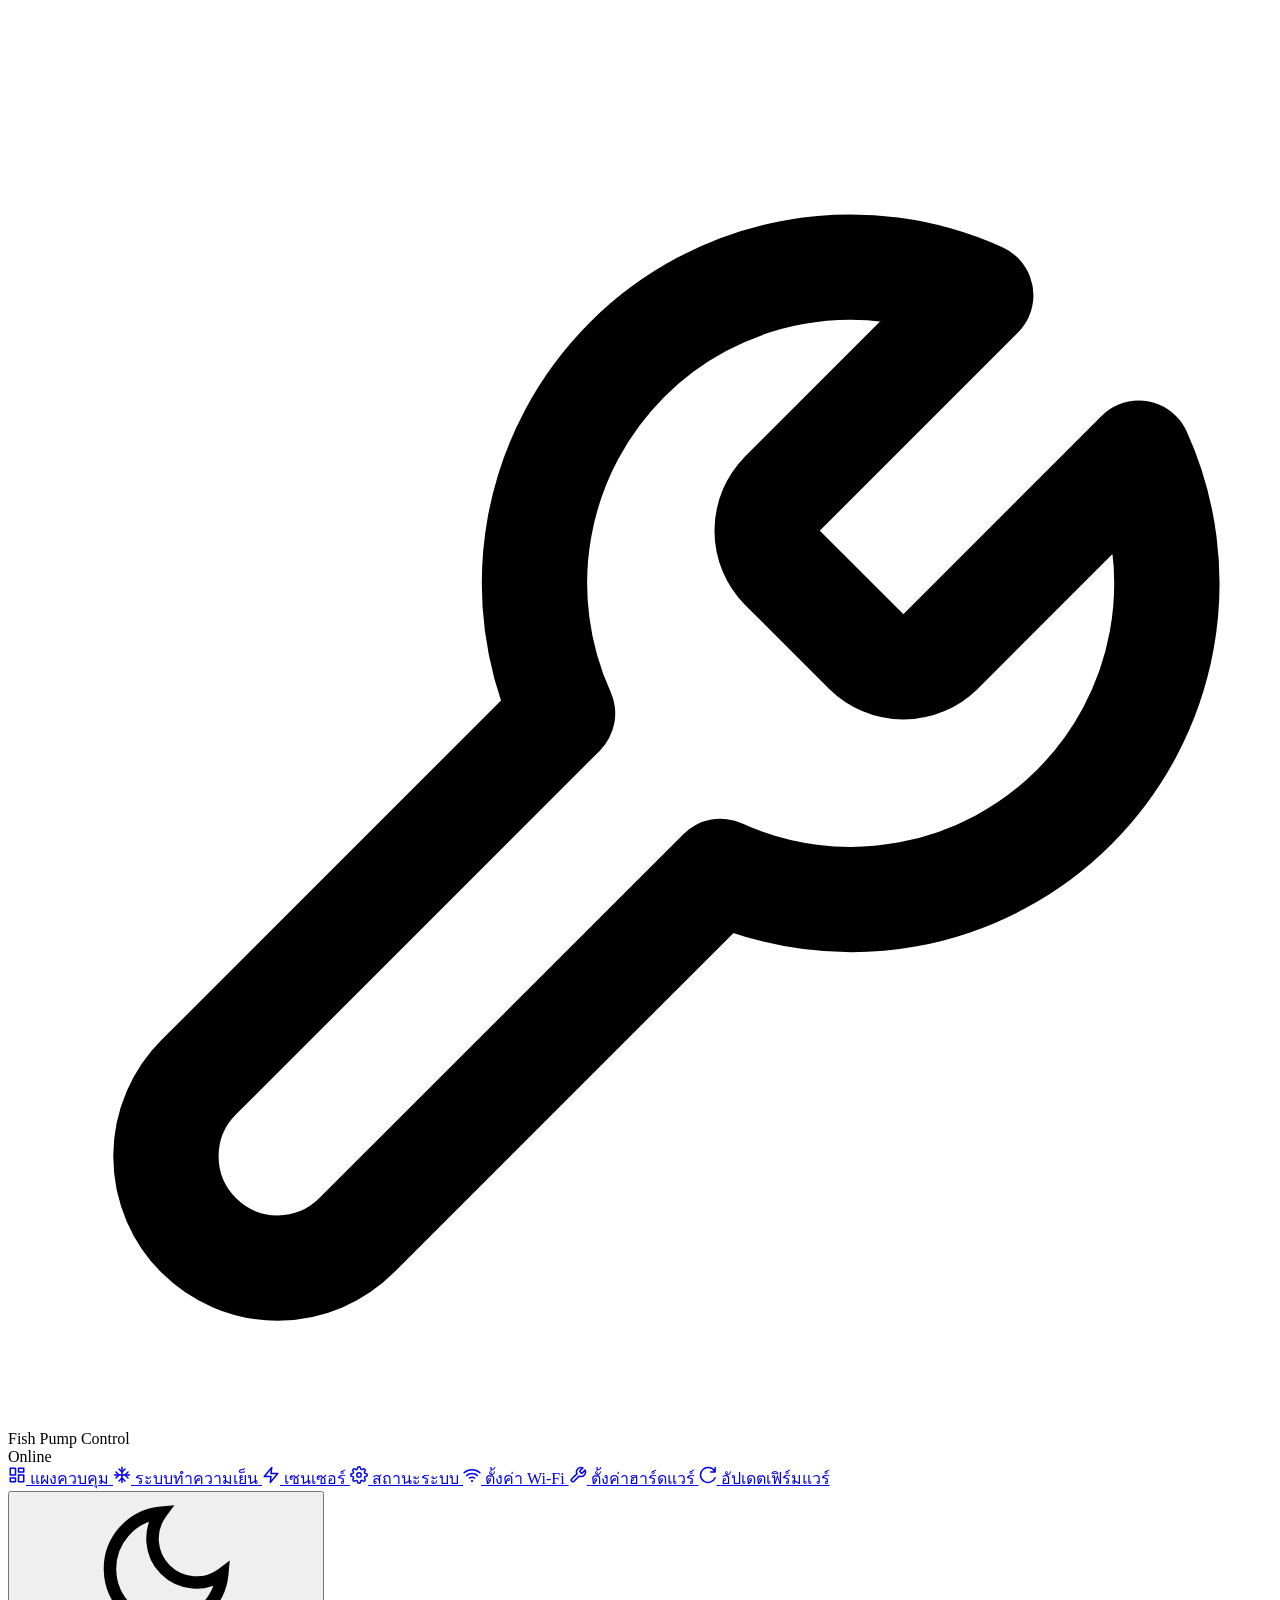
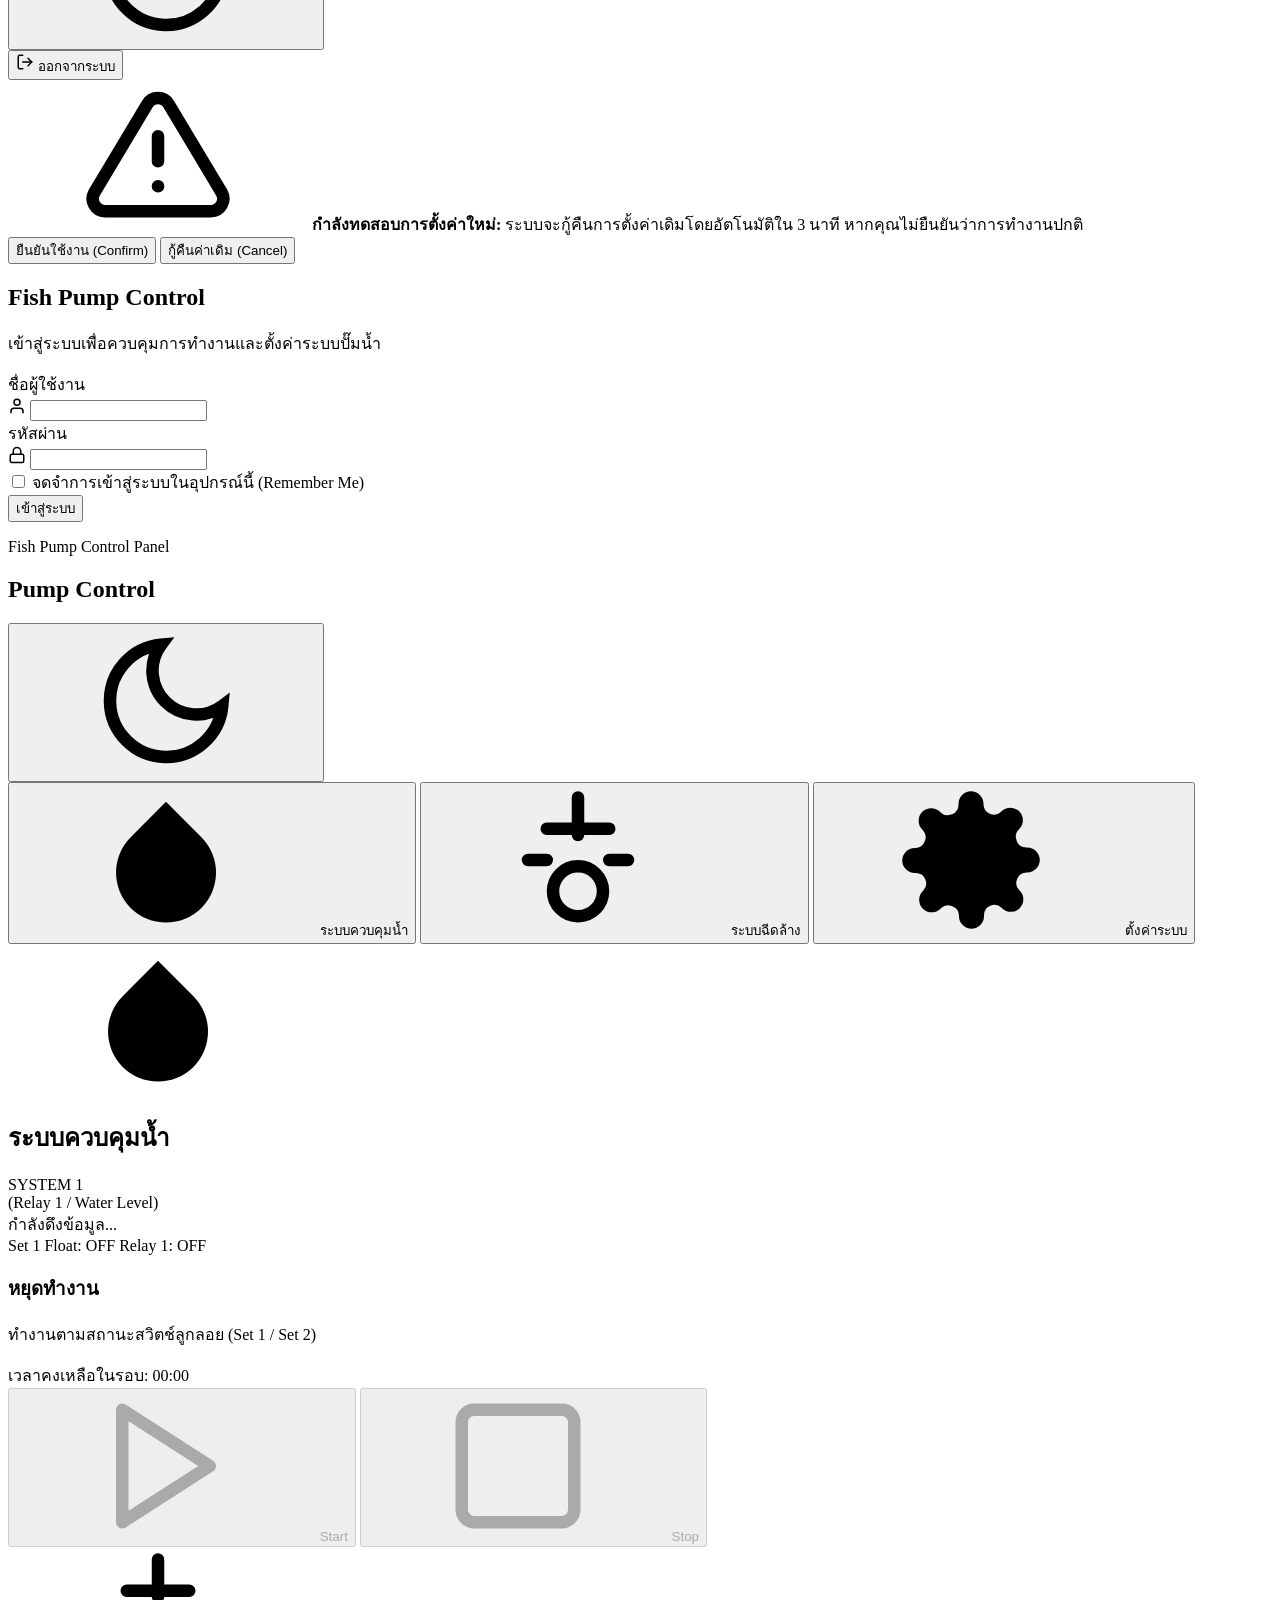
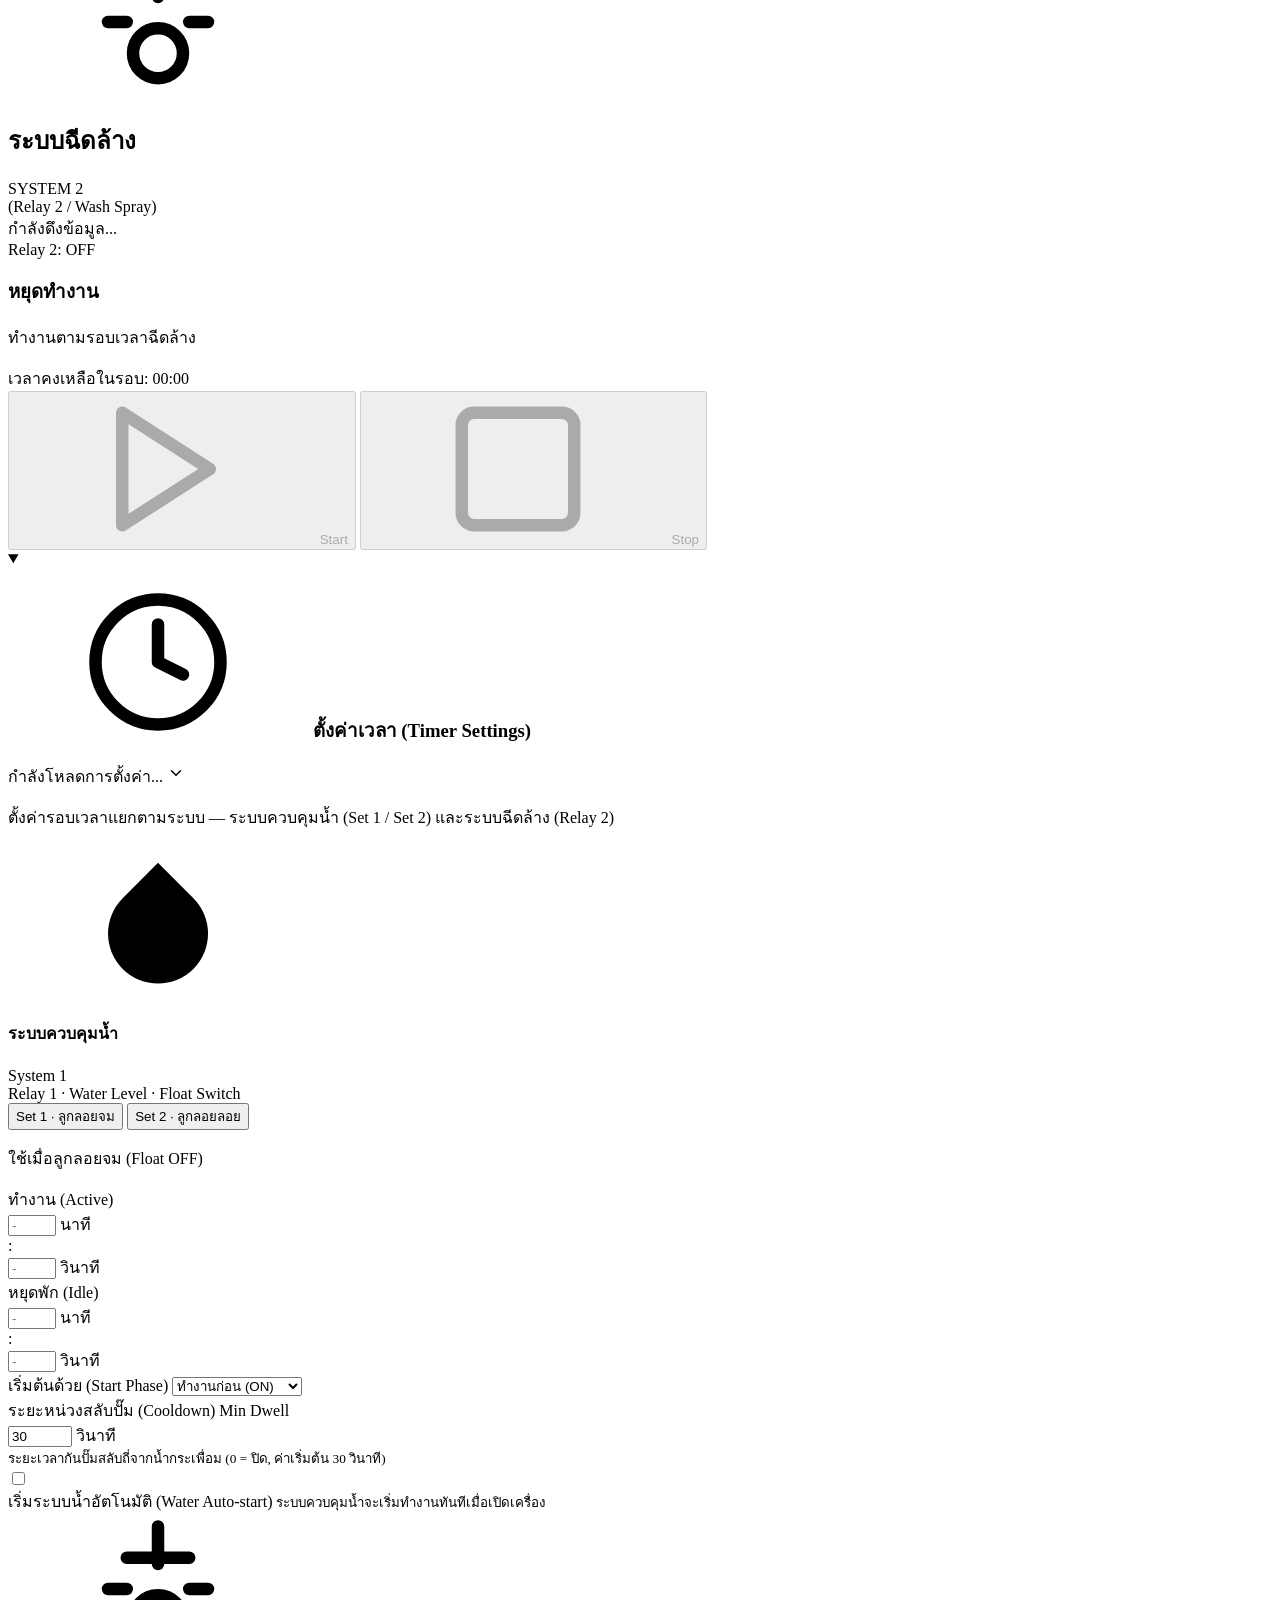
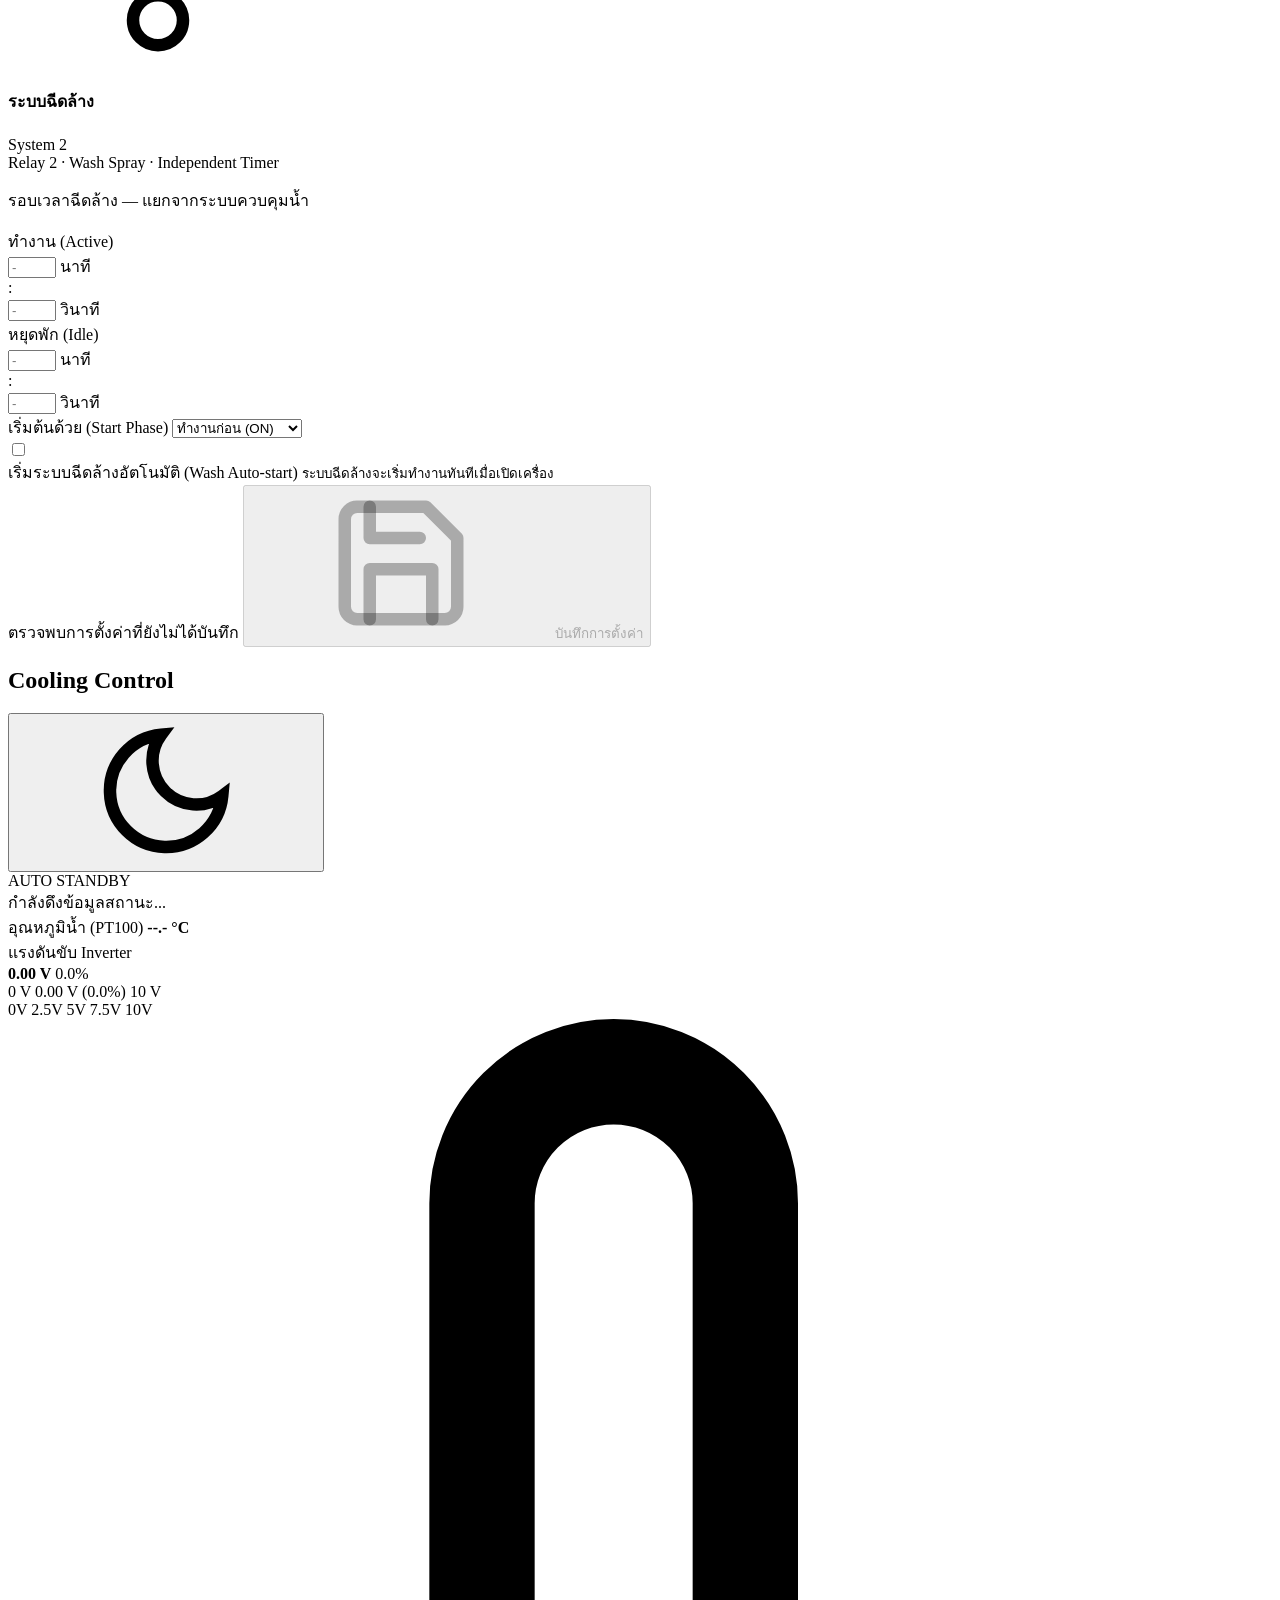
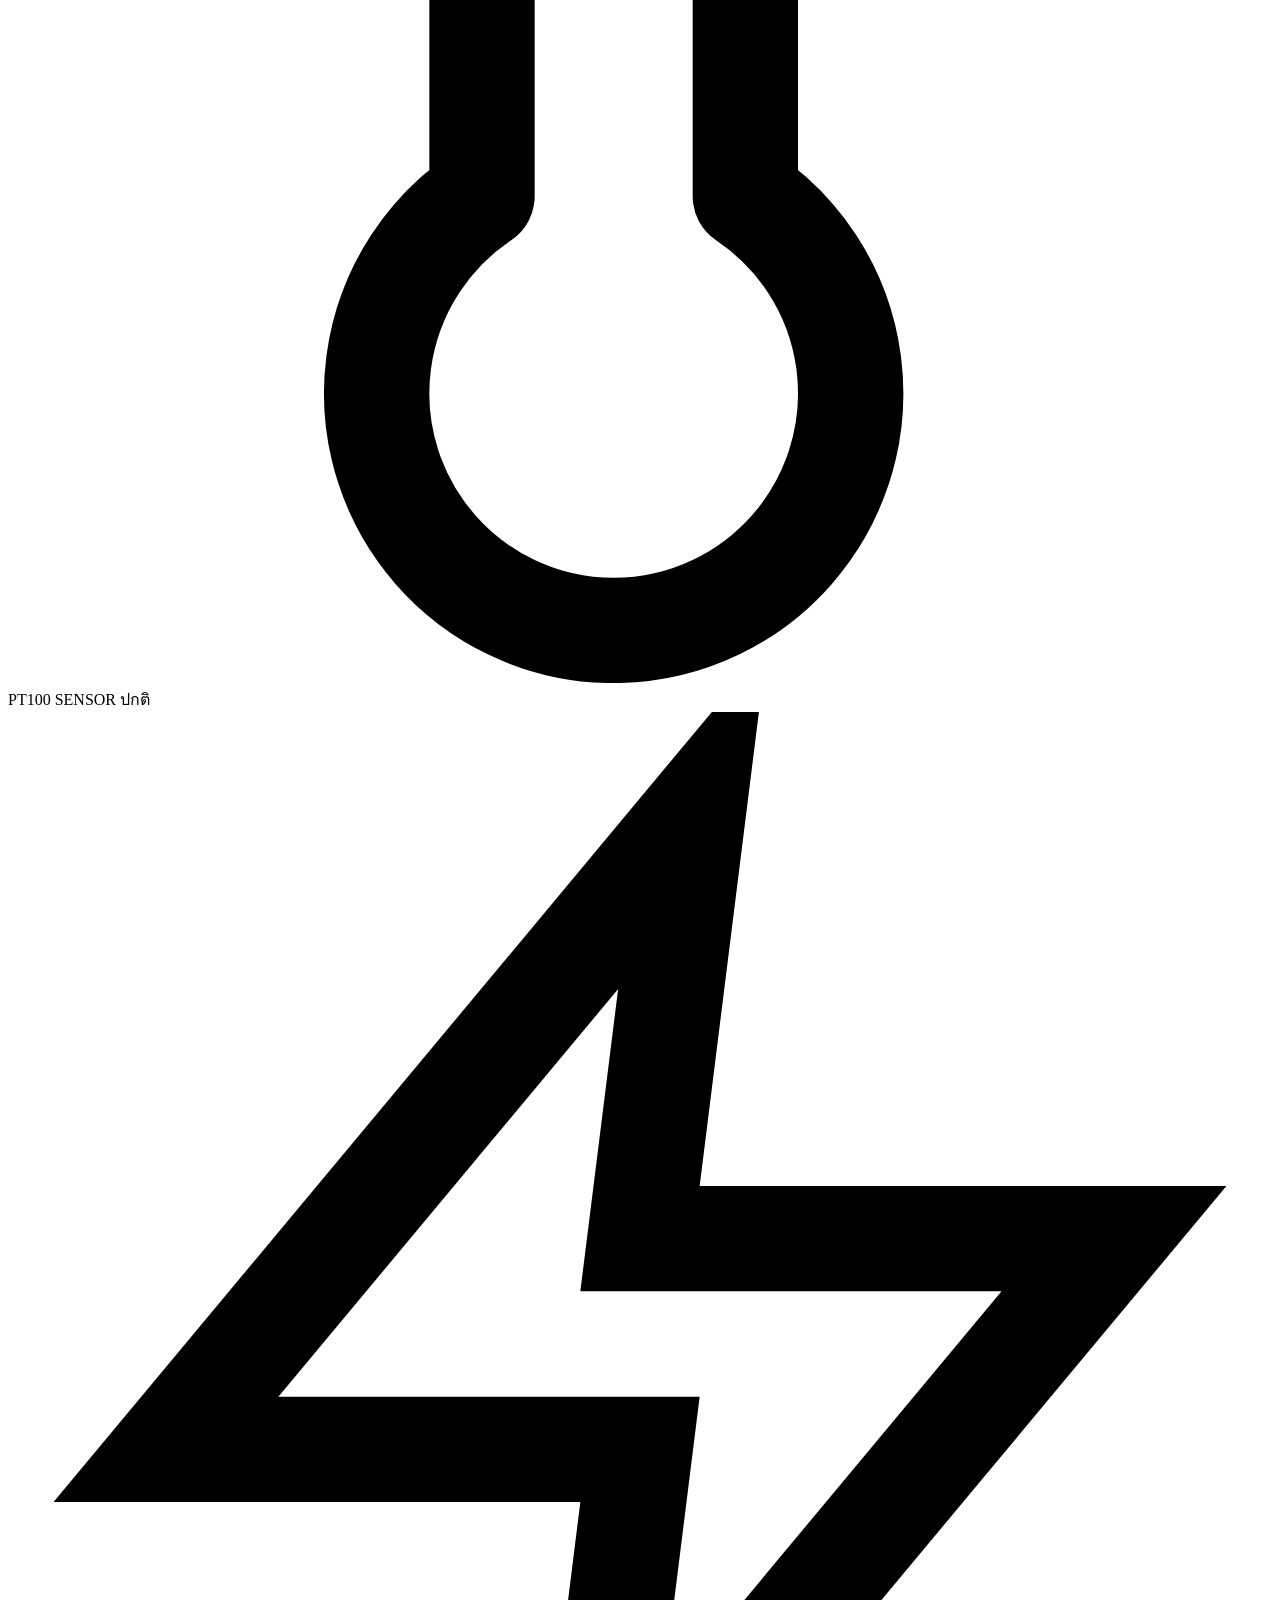
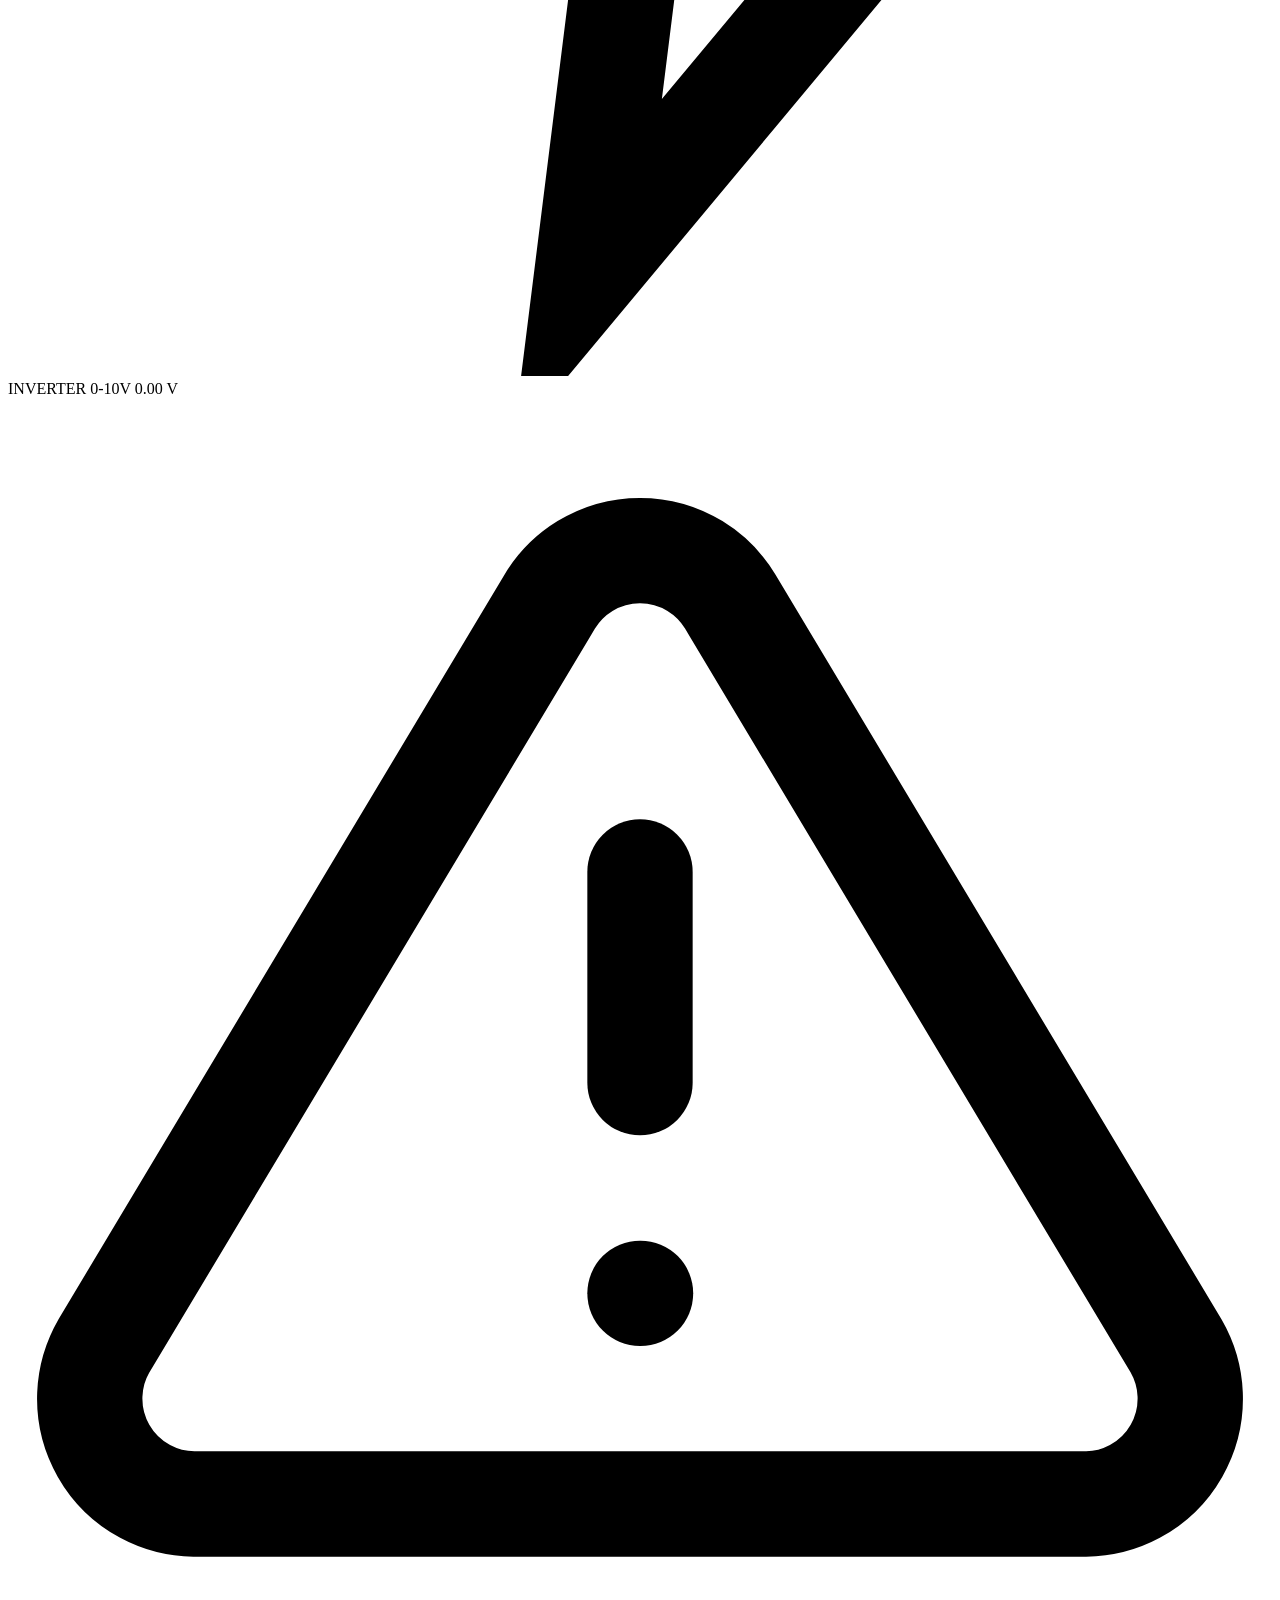
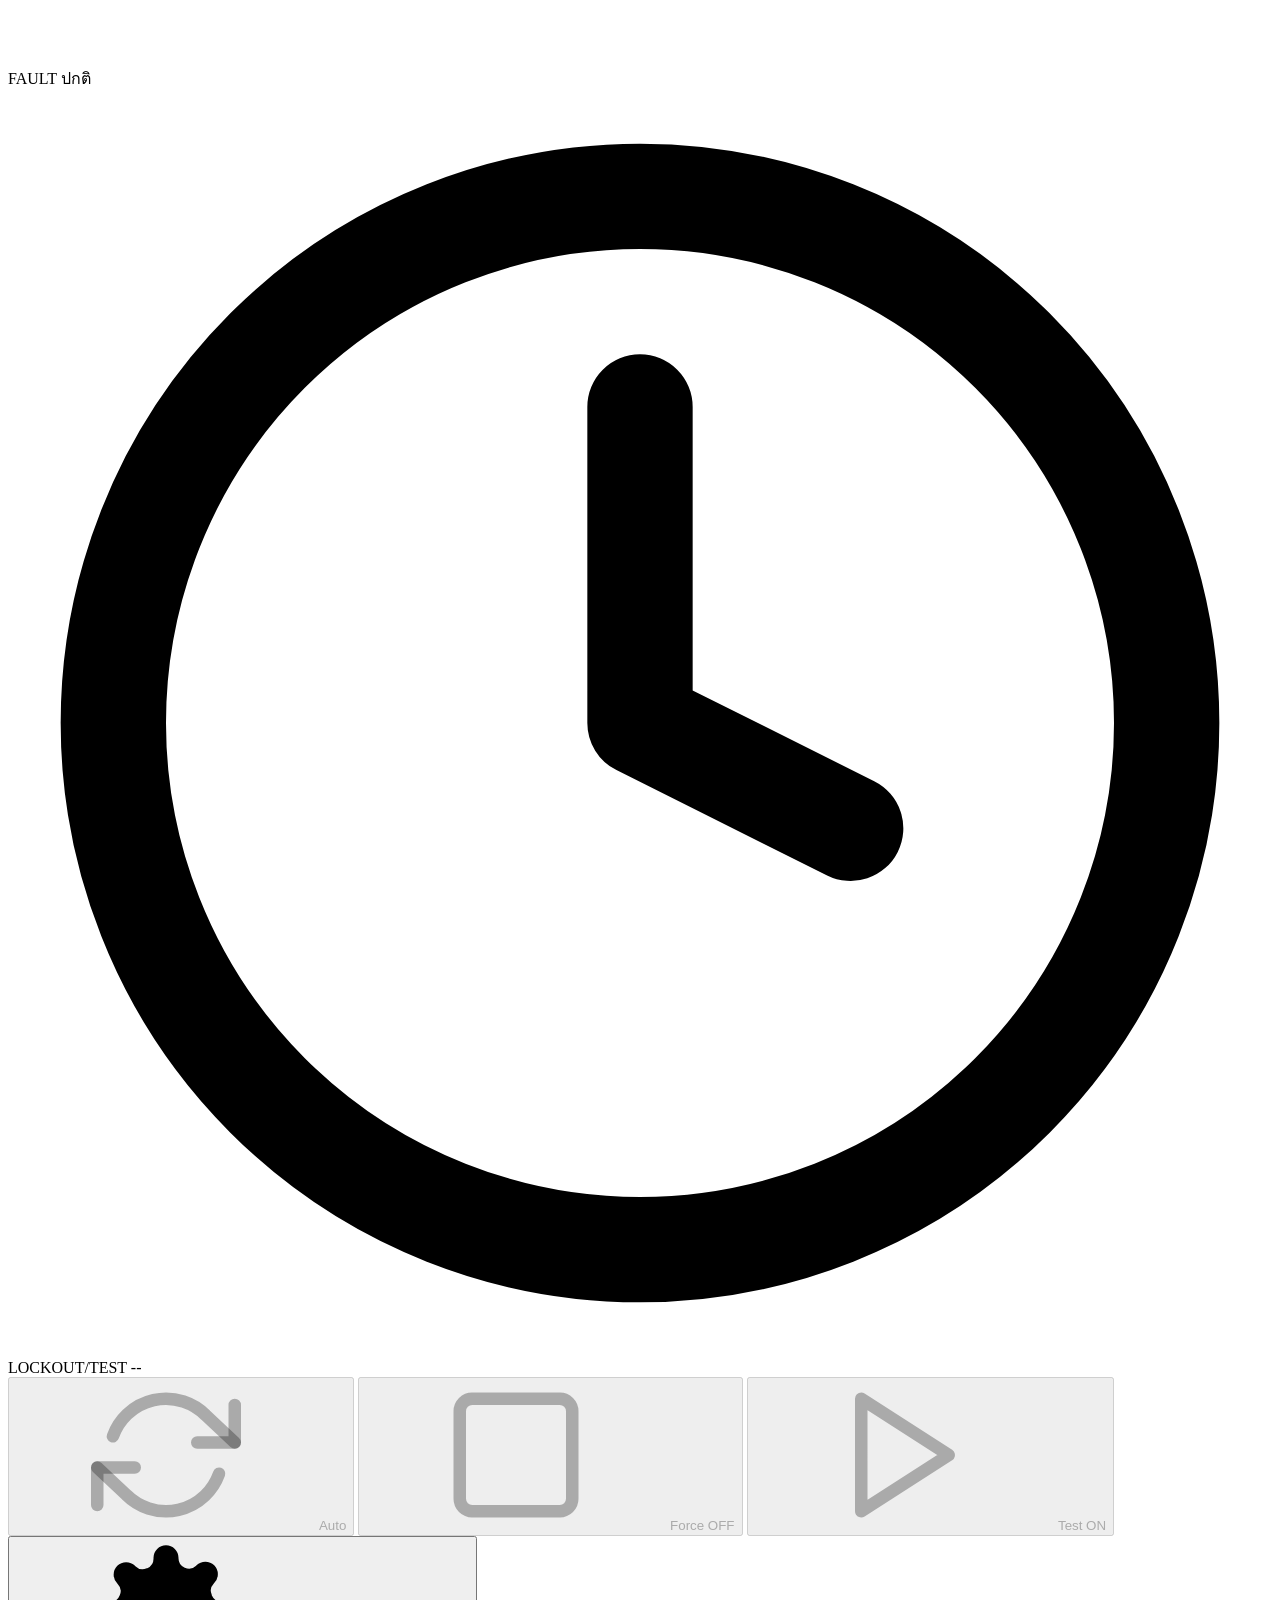
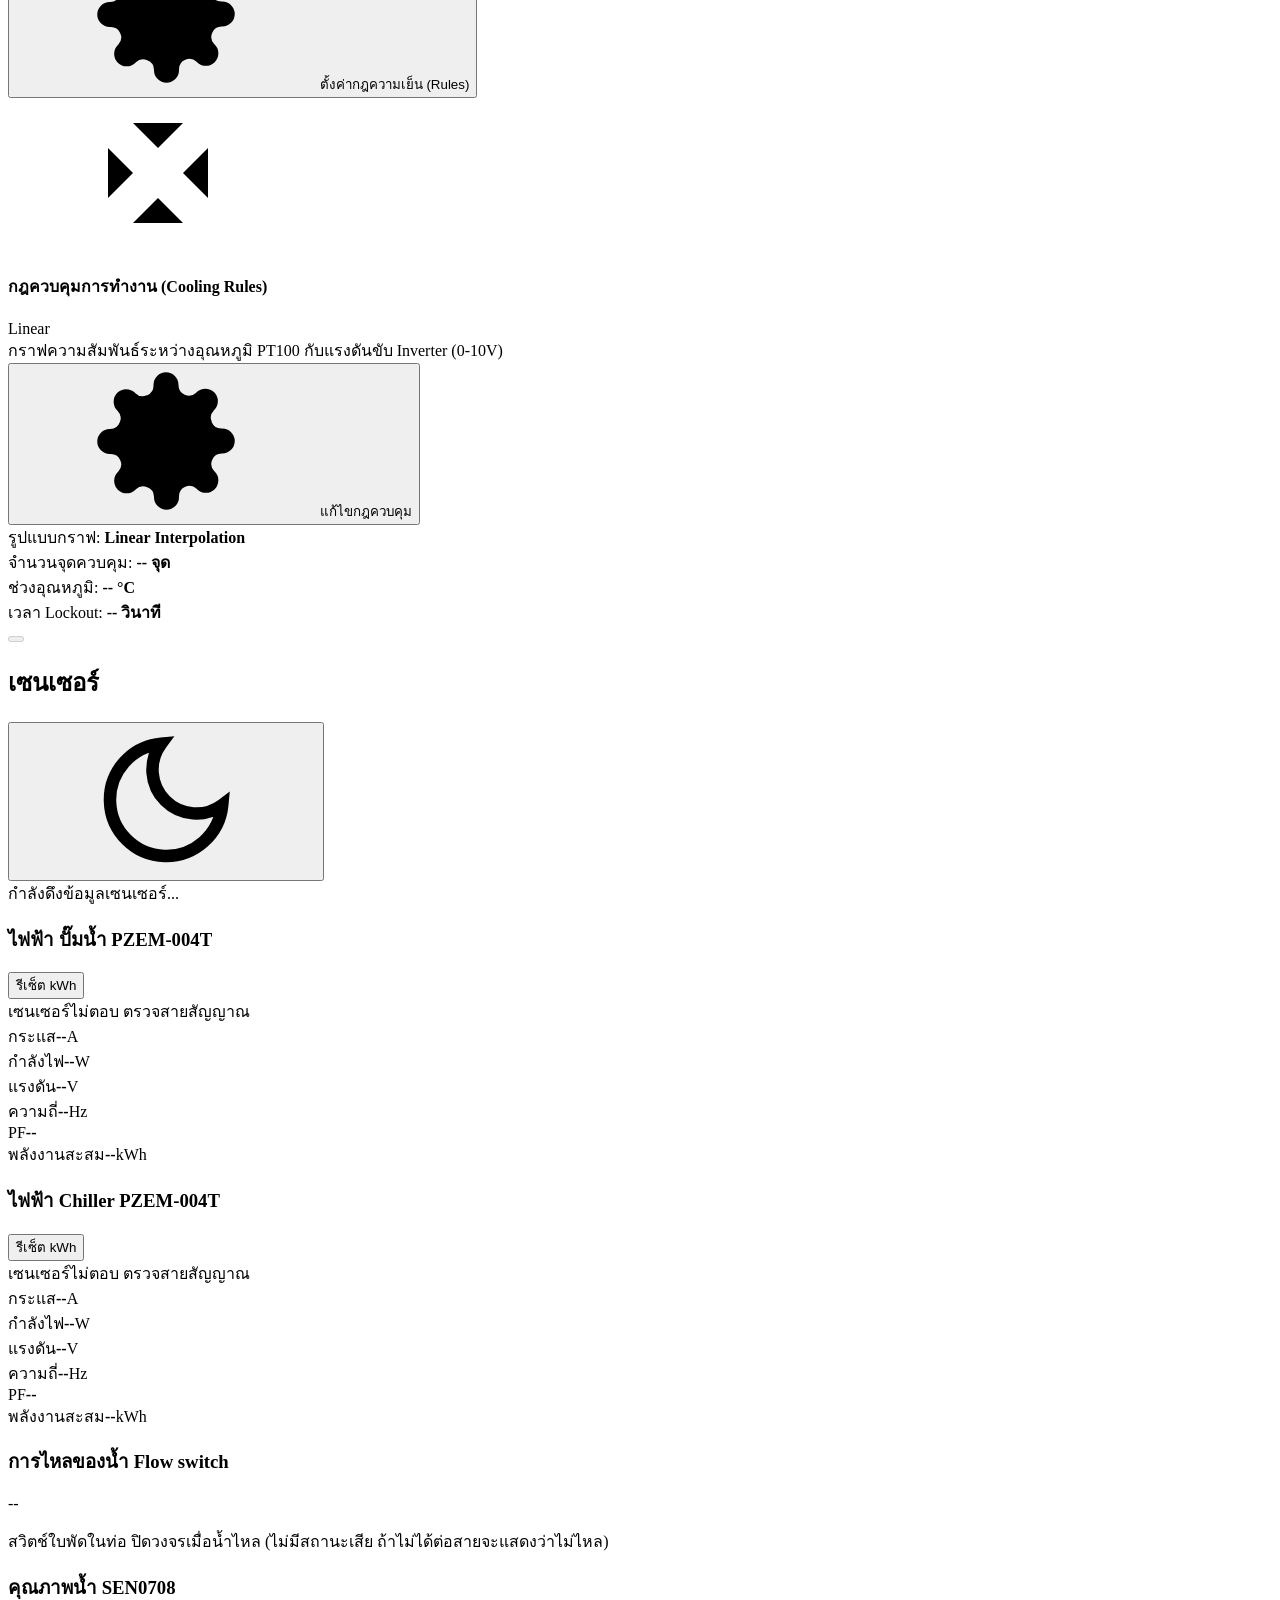
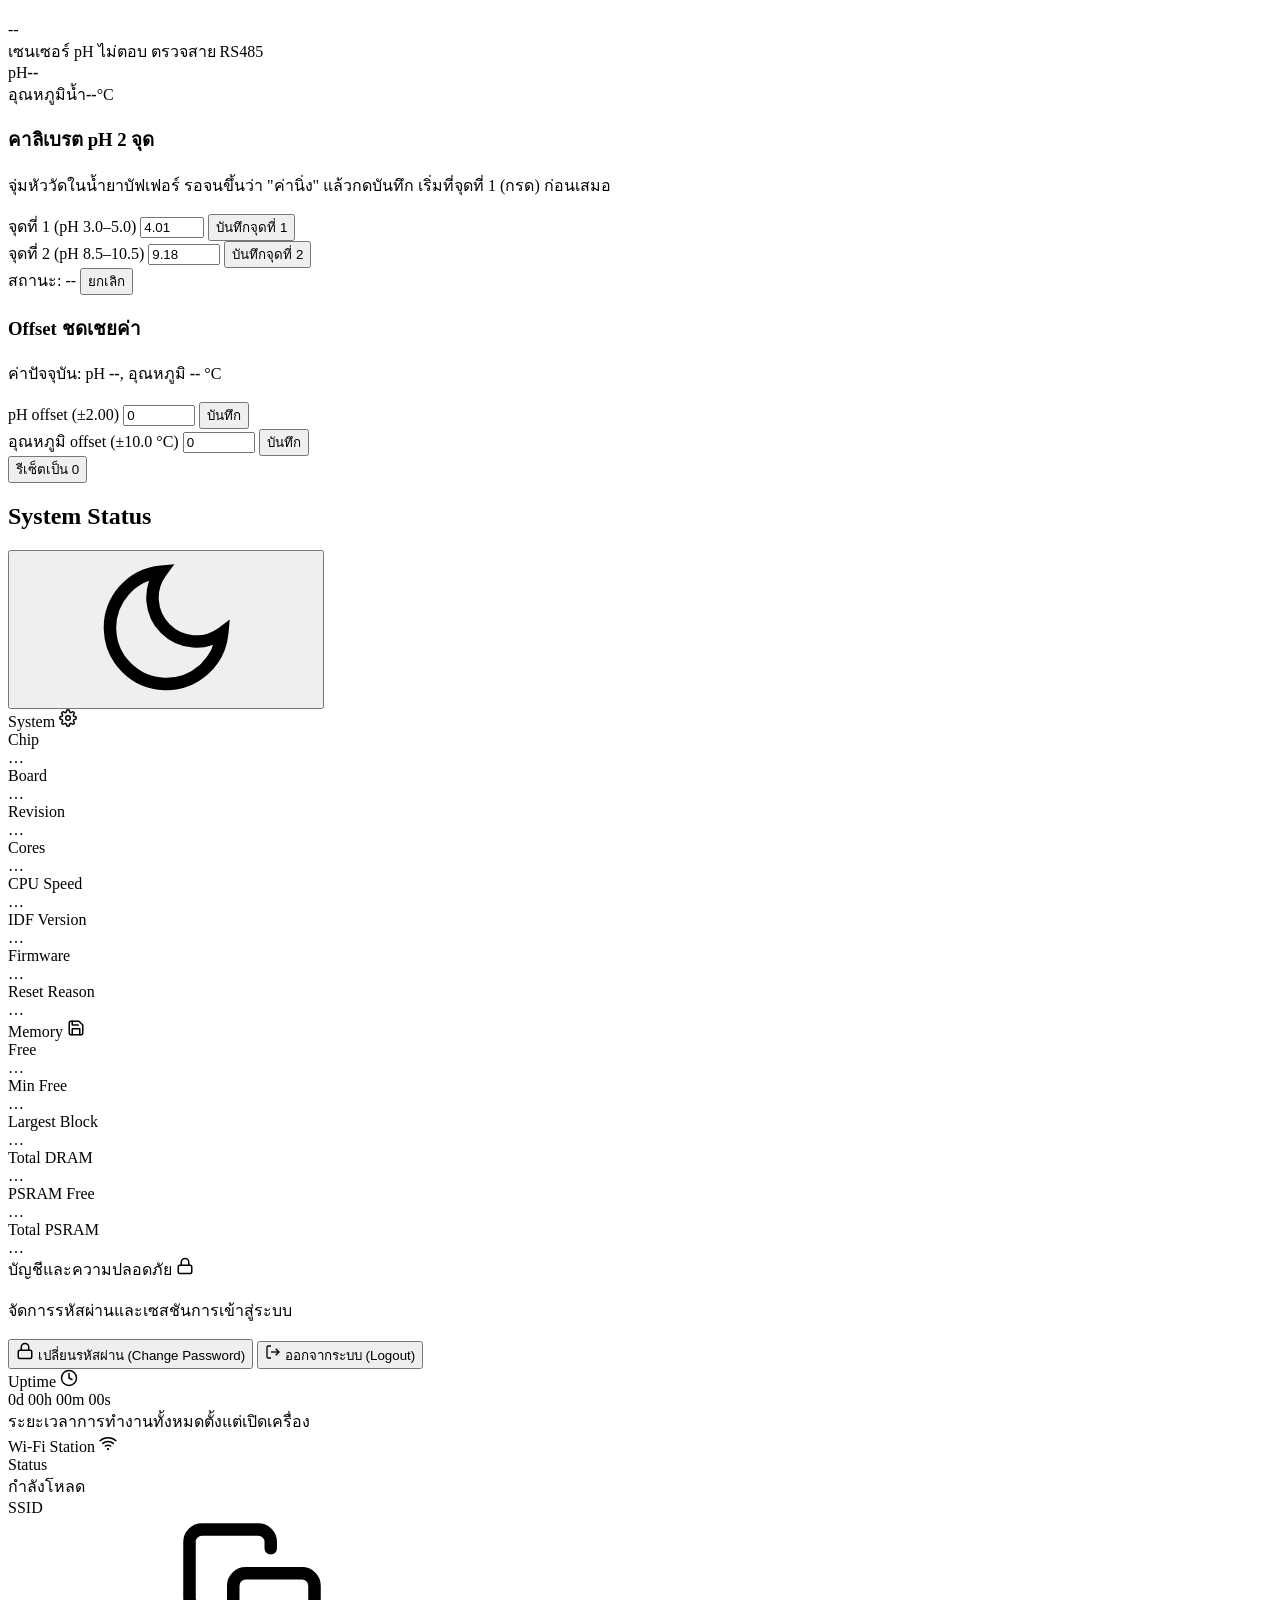
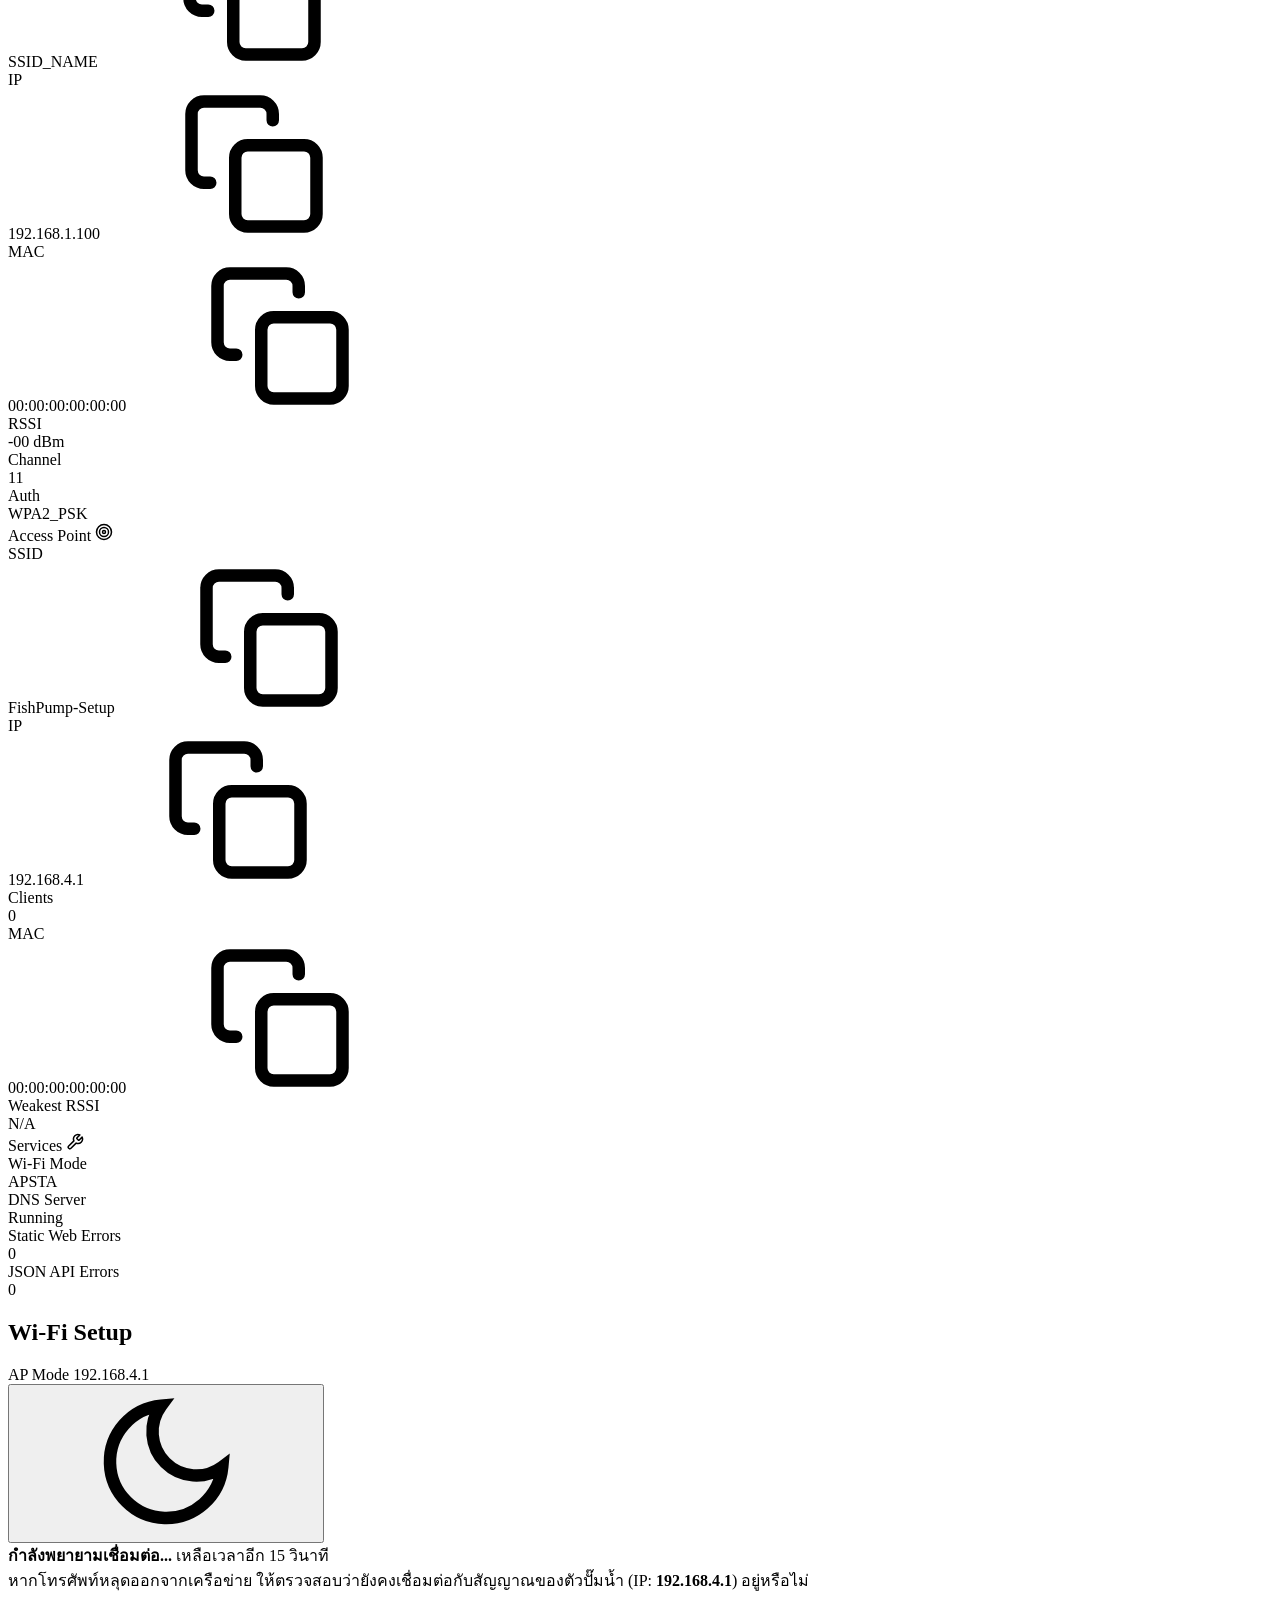
==== firmware/main/static/index.html @ 3fbdae4b "feat(web): show flow switch and rename power channels to pump/chiller Co-Authored-By: Claude Sonnet " ====
<!DOCTYPE html>
<html lang="th">

<head>
    <meta charset="UTF-8">
    <meta name="viewport" content="width=device-width, initial-scale=1.0">
    <title>Fish Pump Control</title>
    <meta name="description" content="Fish Pump Relay Timer Control — ระบบควบคุมปั๊มน้ำปลาผ่าน ESP32">
    <script>
        (function () {
            var t = localStorage.getItem('theme');
            if (t === 'dark' || t === 'light') {
                document.documentElement.setAttribute('data-theme', t);
            } else if (window.matchMedia('(prefers-color-scheme: dark)').matches) {
                document.documentElement.setAttribute('data-theme', 'dark');
            }
        })();
    </script>
    <link rel="stylesheet" href="/style.css">
</head>

<body>
    <script>
        if (!document.cookie.match(/session=([^;]+)/)) {
            document.body.classList.add('login-active');
        }
    </script>
    <svg class="hidden" aria-hidden="true">
        <defs>
            <symbol id="icon-sun" viewBox="0 0 24 24" fill="none" stroke="currentColor" stroke-width="2">
                <circle cx="12" cy="12" r="5" />
                <line x1="12" y1="1" x2="12" y2="3" />
                <line x1="12" y1="21" x2="12" y2="23" />
                <line x1="4.22" y1="4.22" x2="5.64" y2="5.64" />
                <line x1="18.36" y1="18.36" x2="19.78" y2="19.78" />
                <line x1="1" y1="12" x2="3" y2="12" />
                <line x1="21" y1="12" x2="23" y2="12" />
                <line x1="4.22" y1="19.78" x2="5.64" y2="18.36" />
                <line x1="18.36" y1="5.64" x2="19.78" y2="4.22" />
            </symbol>
            <symbol id="icon-moon" viewBox="0 0 24 24" fill="none" stroke="currentColor" stroke-width="2">
                <path d="M21 12.79A9 9 0 1 1 11.21 3 7 7 0 0 0 21 12.79z" />
            </symbol>
            <symbol id="icon-gear" viewBox="0 0 24 24">
                <circle cx="12" cy="12" r="3"></circle>
                <path
                    d="M19.4 15a1.65 1.65 0 0 0 .33 1.82l.06.06a2 2 0 1 1-2.83 2.83l-.06-.06a1.65 1.65 0 0 0-1.82-.33 1.65 1.65 0 0 0-1 1.51V21a2 2 0 0 1-4 0v-.09A1.65 1.65 0 0 0 9 19.4a1.65 1.65 0 0 0-1.82.33l-.06.06a2 2 0 1 1-2.83-2.83l.06-.06a1.65 1.65 0 0 0 .33-1.82 1.65 1.65 0 0 0-1.51-1H3a2 2 0 0 1 0-4h.09A1.65 1.65 0 0 0 4.6 9a1.65 1.65 0 0 0-.33-1.82l-.06-.06a2 2 0 1 1 2.83-2.83l.06.06a1.65 1.65 0 0 0 1.82.33H9a1.65 1.65 0 0 0 1-1.51V3a2 2 0 0 1 4 0v.09a1.65 1.65 0 0 0 1 1.51 1.65 1.65 0 0 0 1.82-.33l.06-.06a2 2 0 1 1 2.83 2.83l-.06.06a1.65 1.65 0 0 0-.33 1.82V9a1.65 1.65 0 0 0 1.51 1H21a2 2 0 0 1 0 4h-.09a1.65 1.65 0 0 0-1.51 1z">
                </path>
            </symbol>
            <symbol id="icon-sync" viewBox="0 0 24 24">
                <path d="M21.5 2v6h-6M21.34 15.57a10 10 0 1 1-.57-8.38l.73-.73"></path>
            </symbol>
            <symbol id="icon-wifi" viewBox="0 0 24 24">
                <path d="M5 12.55a11 11 0 0 1 14.08 0"></path>
                <path d="M1.42 9a16 16 0 0 1 21.16 0"></path>
                <path d="M8.53 16.11a6 6 0 0 1 6.95 0"></path>
                <line x1="12" y1="20" x2="12.01" y2="20" stroke-width="3"></line>
            </symbol>
            <symbol id="icon-wifi-off" viewBox="0 0 24 24">
                <line x1="1" y1="1" x2="23" y2="23"></line>
                <path d="M16.72 11.06A10.94 10.94 0 0 1 19 12.55"></path>
                <path d="M5 12.55a10.94 10.94 0 0 1 5.17-2.39"></path>
                <path d="M10.71 5.05A16 16 0 0 1 22.58 9"></path>
                <path d="M1.42 9a15.91 15.91 0 0 1 4.7-2.88"></path>
                <path d="M8.53 16.11a6 6 0 0 1 6.95 0"></path>
                <line x1="12" y1="20" x2="12.01" y2="20"></line>
            </symbol>
            <symbol id="icon-hardware" viewBox="0 0 24 24">
                <path
                    d="M14.7 6.3a1 1 0 0 0 0 1.4l1.6 1.6a1 1 0 0 0 1.4 0l3.77-3.77a6 6 0 0 1-7.94 7.94l-6.91 6.91a2.12 2.12 0 0 1-3-3l6.91-6.91a6 6 0 0 1 7.94-7.94l-3.76 3.76z">
                </path>
            </symbol>
            <symbol id="icon-lock" viewBox="0 0 24 24">
                <rect x="3" y="11" width="18" height="11" rx="2" ry="2"></rect>
                <path d="M7 11V7a5 5 0 0 1 10 0v4"></path>
            </symbol>
            <symbol id="icon-eye" viewBox="0 0 24 24">
                <path d="M1 12s4-8 11-8 11 8 11 8-4 8-11 8-11-8-11-8z"></path>
                <circle cx="12" cy="12" r="3"></circle>
            </symbol>
            <symbol id="icon-eye-off" viewBox="0 0 24 24">
                <path d="M17.94 17.94A10.07 10.07 0 0 1 12 20c-7 0-11-8-11-8a18.45 18.45 0 0 1 5.06-5.94M9.9 4.24A9.12 9.12 0 0 1 12 4c7 0 11 8 11 8a18.5 18.5 0 0 1-2.16 3.19m-6.72-1.07a3 3 0 1 1-4.24-4.24"></path>
                <line x1="1" y1="1" x2="23" y2="23"></line>
            </symbol>
            <symbol id="icon-power" viewBox="0 0 24 24">
                <polygon points="13 2 3 14 12 14 11 22 21 10 12 10 13 2"></polygon>
            </symbol>
            <symbol id="icon-spi" viewBox="0 0 24 24">
                <line x1="18" y1="8" x2="22" y2="12"></line>
                <line x1="12" y1="2" x2="12" y2="6"></line>
                <path d="M12 6h8l-2 4h-4v7H8V10l-2-4h8"></path>
                <line x1="12" y1="17" x2="6" y2="23"></line>
            </symbol>
            <symbol id="icon-dashboard" viewBox="0 0 24 24">
                <rect x="3" y="3" width="7" height="9"></rect>
                <rect x="14" y="3" width="7" height="5"></rect>
                <rect x="14" y="12" width="7" height="9"></rect>
                <rect x="3" y="16" width="7" height="5"></rect>
            </symbol>
            <symbol id="icon-menu" viewBox="0 0 24 24">
                <line x1="3" y1="12" x2="21" y2="12"></line>
                <line x1="3" y1="6" x2="21" y2="6"></line>
                <line x1="3" y1="18" x2="21" y2="18"></line>
            </symbol>
            <symbol id="icon-logout" viewBox="0 0 24 24">
                <path d="M9 21H5a2 2 0 0 1-2-2V5a2 2 0 0 1 2-2h4"></path>
                <polyline points="16 17 21 12 16 7"></polyline>
                <line x1="21" y1="12" x2="9" y2="12"></line>
            </symbol>
            <symbol id="icon-user" viewBox="0 0 24 24">
                <path d="M20 21v-2a4 4 0 0 0-4-4H8a4 4 0 0 0-4 4v2"></path>
                <circle cx="12" cy="7" r="4"></circle>
            </symbol>
            <symbol id="icon-arrow-left" viewBox="0 0 24 24">
                <line x1="19" y1="12" x2="5" y2="12"></line>
                <polyline points="12 19 5 12 12 5"></polyline>
            </symbol>
            <symbol id="icon-float" viewBox="0 0 24 24">
                <path d="M12 2.69l5.66 5.66a8 8 0 1 1-11.31 0z"></path>
            </symbol>
            <symbol id="icon-temp" viewBox="0 0 24 24" fill="none" stroke="currentColor" stroke-width="2"
                stroke-linecap="round" stroke-linejoin="round">
                <path d="M14 14.76V3.5a2.5 2.5 0 0 0-5 0v11.26a4.5 4.5 0 1 0 5 0z"></path>
            </symbol>
            <symbol id="icon-cooling" viewBox="0 0 24 24">
                <line x1="2" y1="12" x2="22" y2="12"></line>
                <line x1="12" y1="2" x2="12" y2="22"></line>
                <path d="M20 16l-4-4 4-4M4 8l4 4-4 4M16 4l-4 4-4-4M8 20l4-4 4 4"></path>
            </symbol>
            <symbol id="icon-sensors" viewBox="0 0 24 24">
                <path d="M13 2L3 14h9l-1 8 10-12h-9l1-8z"></path>
            </symbol>
            <symbol id="icon-shield" viewBox="0 0 24 24">
                <path d="M12 22s8-4 8-10V5l-8-3-8 3v7c0 6 8 10 8 10z"></path>
            </symbol>
            <symbol id="icon-globe" viewBox="0 0 24 24">
                <circle cx="12" cy="12" r="10"></circle>
                <line x1="2" y1="12" x2="22" y2="12"></line>
                <path d="M12 2a15.3 15.3 0 0 1 4 10 15.3 15.3 0 0 1-4 10 15.3 15.3 0 0 1-4-10 15.3 15.3 0 0 1 4-10z">
                </path>
            </symbol>
            <symbol id="icon-link" viewBox="0 0 24 24">
                <path d="M10 13a5 5 0 0 0 7.54.54l3-3a5 5 0 0 0-7.07-7.07l-1.72 1.71"></path>
                <path d="M14 11a5 5 0 0 0-7.54-.54l-3 3a5 5 0 0 0 7.07 7.07l1.71-1.71"></path>
            </symbol>
            <symbol id="icon-mask" viewBox="0 0 24 24">
                <path d="M12 2a10 10 0 0 1 10 10"></path>
                <path d="M12 6a6 6 0 0 1 6 6"></path>
                <circle cx="12" cy="18" r="1"></circle>
                <path d="M12 14v4"></path>
            </symbol>
            <symbol id="icon-info" viewBox="0 0 24 24">
                <circle cx="12" cy="12" r="10"></circle>
                <line x1="12" y1="16" x2="12" y2="12"></line>
                <line x1="12" y1="8" x2="12.01" y2="8"></line>
            </symbol>
            <symbol id="icon-ap" viewBox="0 0 24 24">
                <circle cx="12" cy="12" r="10"></circle>
                <circle cx="12" cy="12" r="6"></circle>
                <circle cx="12" cy="12" r="2"></circle>
            </symbol>
            <symbol id="icon-play" viewBox="0 0 24 24" fill="none" stroke="currentColor" stroke-width="2"
                stroke-linecap="round" stroke-linejoin="round">
                <polygon points="5 3 19 12 5 21 5 3"></polygon>
            </symbol>
            <symbol id="icon-stop" viewBox="0 0 24 24" fill="none" stroke="currentColor" stroke-width="2"
                stroke-linecap="round" stroke-linejoin="round">
                <rect x="3" y="3" width="18" height="18" rx="2" ry="2"></rect>
            </symbol>
            <symbol id="icon-pause" viewBox="0 0 24 24" fill="none" stroke="currentColor" stroke-width="2"
                stroke-linecap="round" stroke-linejoin="round">
                <line x1="6" y1="4" x2="6" y2="20"></line>
                <line x1="18" y1="4" x2="18" y2="20"></line>
            </symbol>
            <symbol id="icon-timer" viewBox="0 0 24 24" fill="none" stroke="currentColor" stroke-width="2"
                stroke-linecap="round" stroke-linejoin="round">
                <circle cx="12" cy="12" r="10"></circle>
                <polyline points="12 6 12 12 16 14"></polyline>
            </symbol>
            <symbol id="icon-relay-on" viewBox="0 0 24 24" fill="none" stroke="currentColor" stroke-width="2"
                stroke-linecap="round" stroke-linejoin="round">
                <polygon points="13 2 3 14 12 14 11 22 21 10 12 10 13 2"></polygon>
            </symbol>
            <symbol id="icon-relay-off" viewBox="0 0 24 24" fill="none" stroke="currentColor" stroke-width="2"
                stroke-linecap="round" stroke-linejoin="round">
                <circle cx="12" cy="12" r="10"></circle>
                <line x1="4.93" y1="4.93" x2="19.07" y2="19.07"></line>
            </symbol>
            <symbol id="icon-check-circle" viewBox="0 0 24 24" fill="none" stroke="currentColor" stroke-width="2"
                stroke-linecap="round" stroke-linejoin="round">
                <path d="M22 11.08V12a10 10 0 1 1-5.93-9.14"></path>
                <polyline points="22 4 12 14.01 9 11.01"></polyline>
            </symbol>
            <symbol id="icon-alert-triangle" viewBox="0 0 24 24" fill="none" stroke="currentColor" stroke-width="2"
                stroke-linecap="round" stroke-linejoin="round">
                <path d="M10.29 3.86L1.82 18a2 2 0 0 0 1.71 3h16.94a2 2 0 0 0 1.71-3L13.71 3.86a2 2 0 0 0-3.42 0z">
                </path>
                <line x1="12" y1="9" x2="12" y2="13"></line>
                <line x1="12" y1="17" x2="12.01" y2="17"></line>
            </symbol>
            <symbol id="icon-x-circle" viewBox="0 0 24 24" fill="none" stroke="currentColor" stroke-width="2"
                stroke-linecap="round" stroke-linejoin="round">
                <circle cx="12" cy="12" r="10"></circle>
                <line x1="15" y1="9" x2="9" y2="15"></line>
                <line x1="9" y1="9" x2="15" y2="15"></line>
            </symbol>
            <symbol id="icon-arrow-up" viewBox="0 0 24 24" fill="none" stroke="currentColor" stroke-width="2"
                stroke-linecap="round" stroke-linejoin="round">
                <line x1="12" y1="19" x2="12" y2="5"></line>
                <polyline points="5 12 12 5 19 12"></polyline>
            </symbol>
            <symbol id="icon-arrow-down" viewBox="0 0 24 24" fill="none" stroke="currentColor" stroke-width="2"
                stroke-linecap="round" stroke-linejoin="round">
                <line x1="12" y1="5" x2="12" y2="19"></line>
                <polyline points="19 12 12 19 5 12"></polyline>
            </symbol>
            <symbol id="icon-fan" viewBox="0 0 24 24" fill="none" stroke="currentColor" stroke-width="2"
                stroke-linecap="round" stroke-linejoin="round">
                <path d="M12 12v-7a4 4 0 0 0-4 4v3z"></path>
                <path d="M12 12h7a4 4 0 0 0-4-4h-3z"></path>
                <path d="M12 12v7a4 4 0 0 0 4-4v-3z"></path>
                <path d="M12 12h-7a4 4 0 0 0 4 4h3z"></path>
            </symbol>
            <symbol id="icon-save" viewBox="0 0 24 24" fill="none" stroke="currentColor" stroke-width="2"
                stroke-linecap="round" stroke-linejoin="round">
                <path d="M19 21H5a2 2 0 0 1-2-2V5a2 2 0 0 1 2-2h11l5 5v11a2 2 0 0 1-2 2z"></path>
                <polyline points="17 21 17 13 7 13 7 21"></polyline>
                <polyline points="7 3 7 8 15 8"></polyline>
            </symbol>
            <symbol id="icon-auto" viewBox="0 0 24 24" fill="none" stroke="currentColor" stroke-width="2"
                stroke-linecap="round" stroke-linejoin="round">
                <polyline points="23 4 23 10 17 10"></polyline>
                <polyline points="1 20 1 14 7 14"></polyline>
                <path d="M3.51 9a9 9 0 0 1 14.85-3.36L23 10M1 14l4.64 4.36A9 9 0 0 0 20.49 15"></path>
            </symbol>
            <symbol id="icon-copy" viewBox="0 0 24 24" fill="none" stroke="currentColor" stroke-width="2"
                stroke-linecap="round" stroke-linejoin="round">
                <rect x="9" y="9" width="13" height="13" rx="2" ry="2"></rect>
                <path d="M5 15H4a2 2 0 0 1-2-2V4a2 2 0 0 1 2-2h9a2 2 0 0 1 2 2v1"></path>
            </symbol>
            <symbol id="icon-wash" viewBox="0 0 24 24" fill="none" stroke="currentColor" stroke-width="2"
                stroke-linecap="round" stroke-linejoin="round">
                <path d="M12 2v6M12 13a4 4 0 1 0 0 8 4 4 0 0 0 0-8zM7 7l10 0M4 12l3 0M17 12l3 0"></path>
            </symbol>
        </defs>
    </svg>


    <!-- Sidebar (Desktop & Mobile) -->
    <aside class="app-sidebar" id="app-sidebar">
        <div class="sidebar-brand">
            <div class="sidebar-node-info">
                <div class="node-icon"><svg viewBox="0 0 24 24" stroke="currentColor"
                        stroke-width="2" fill="none" stroke-linecap="round" stroke-linejoin="round" class="svg-icon">
                        <use href="#icon-hardware"></use>
                    </svg></div>
                <div>
                    <div class="node-name" lang="en">Fish Pump Control</div>
                    <div class="node-status">
                        <span class="status-dot" id="sidebar-status-dot"></span>
                        <span id="sidebar-status-text" lang="en">Online</span>
                    </div>
                </div>
            </div>
        </div>
        <nav class="sidebar-nav" aria-label="Main navigation">
            <a href="/dashboard" class="nav-item active" id="nav-dashboard">
                <span class="nav-icon"><svg viewBox="0 0 24 24" width="18" height="18" stroke="currentColor"
                        stroke-width="2" fill="none" stroke-linecap="round" stroke-linejoin="round" class="svg-icon">
                        <use href="#icon-dashboard"></use>
                    </svg></span> <span lang="th">แผงควบคุม</span>
            </a>
            <a href="/cooling" class="nav-item" id="nav-cooling">
                <span class="nav-icon"><svg viewBox="0 0 24 24" width="18" height="18" stroke="currentColor"
                        stroke-width="2" fill="none" stroke-linecap="round" stroke-linejoin="round" class="svg-icon">
                        <use href="#icon-cooling"></use>
                    </svg></span> <span lang="th">ระบบทำความเย็น</span>
            </a>
            <a href="/sensors" class="nav-item" id="nav-sensors">
                <span class="nav-icon"><svg viewBox="0 0 24 24" width="18" height="18" stroke="currentColor"
                        stroke-width="2" fill="none" stroke-linecap="round" stroke-linejoin="round" class="svg-icon">
                        <use href="#icon-sensors"></use>
                    </svg></span> <span lang="th">เซนเซอร์</span>
            </a>
            <a href="/status" class="nav-item" id="nav-status">
                <span class="nav-icon"><svg viewBox="0 0 24 24" width="18" height="18" stroke="currentColor"
                        stroke-width="2" fill="none" stroke-linecap="round" stroke-linejoin="round" class="svg-icon">
                        <use href="#icon-gear"></use>
                    </svg></span> <span lang="th">สถานะระบบ</span>
            </a>
            <a href="/wifi" class="nav-item" id="nav-wifi">
                <span class="nav-icon"><svg viewBox="0 0 24 24" width="18" height="18" stroke="currentColor"
                        stroke-width="2" fill="none" stroke-linecap="round" stroke-linejoin="round" class="svg-icon">
                        <use href="#icon-wifi"></use>
                    </svg></span> <span lang="th">ตั้งค่า Wi-Fi</span>
            </a>
            <a href="/hardware" class="nav-item" id="nav-hardware">
                <span class="nav-icon"><svg viewBox="0 0 24 24" width="18" height="18" stroke="currentColor"
                        stroke-width="2" fill="none" stroke-linecap="round" stroke-linejoin="round" class="svg-icon">
                        <use href="#icon-hardware"></use>
                    </svg></span> <span lang="th">ตั้งค่าฮาร์ดแวร์</span>
            </a>
            <a href="/ota" class="nav-item" id="nav-ota">
                <span class="nav-icon"><svg viewBox="0 0 24 24" width="18" height="18" stroke="currentColor"
                        stroke-width="2" fill="none" stroke-linecap="round" stroke-linejoin="round" class="svg-icon">
                        <use href="#icon-sync"></use>
                    </svg></span> <span lang="th">อัปเดตเฟิร์มแวร์</span>
            </a>
            <div class="sidebar-theme-wrapper">
                <button class="theme-toggle" id="theme-toggle-desktop" onclick="cycleTheme()" aria-label="สลับธีม" role="switch" aria-checked="false">
                    <span class="theme-toggle-thumb">
                        <svg class="theme-toggle-icon">
                            <use href="#icon-moon"></use>
                        </svg>
                    </span>
                </button>
            </div>
        </nav>
        <div class="sidebar-bottom">
            <button class="nav-item" id="nav-logout" onclick="doLogout();return false;">
                <span class="nav-icon"><svg viewBox="0 0 24 24" width="18" height="18" stroke="currentColor"
                        stroke-width="2" fill="none" stroke-linecap="round" stroke-linejoin="round" class="svg-icon">
                        <use href="#icon-logout"></use>
                    </svg></span> <span lang="th">ออกจากระบบ</span>
            </button>
        </div>
    </aside>

    <!-- Main Content -->
    <main id="app-content" class="main-content" aria-label="Application content">
        <div id="staging-banner" class="alert-banner hidden">
            <span><svg class="label-icon"><use href="#icon-alert-triangle"></use></svg> <strong>กำลังทดสอบการตั้งค่าใหม่:</strong> ระบบจะกู้คืนการตั้งค่าเดิมโดยอัตโนมัติใน 3 นาที
                หากคุณไม่ยืนยันว่าการทำงานปกติ</span>
            <div class="banner-actions">
                <button class="btn btn-primary" onclick="confirmStaging()">ยืนยันใช้งาน (<span
                        lang="en">Confirm</span>)</button>
                <button class="btn btn-danger" onclick="cancelStaging()">กู้คืนค่าเดิม (<span
                        lang="en">Cancel</span>)</button>
            </div>
        </div>
        <section id="view-login" class="view hidden" aria-hidden="true">
            <div class="login-container">
                <div class="login-card">
                    <header class="login-header">
                        <h1 lang="en">Fish Pump Control</h1>
                        <p>เข้าสู่ระบบเพื่อควบคุมการทำงานและตั้งค่าระบบปั๊มน้ำ</p>
                    </header>
                    <form id="login-form" onsubmit="return false;">
                        <div class="form-group">
                            <label for="username">ชื่อผู้ใช้งาน</label>
                            <div class="input-wrapper">
                                <span class="input-icon"><svg viewBox="0 0 24 24" width="18" height="18"
                                        stroke="currentColor" stroke-width="2" fill="none" stroke-linecap="round"
                                        stroke-linejoin="round" class="svg-icon">
                                        <use href="#icon-user"></use>
                                    </svg></span>
                                <input id="username" name="username" type="text" required
                                    autocomplete="username">
                            </div>
                        </div>
                        <div class="form-group">
                            <label for="password">รหัสผ่าน</label>
                            <div class="input-wrapper">
                                <span class="input-icon"><svg viewBox="0 0 24 24" width="18" height="18"
                                        stroke="currentColor" stroke-width="2" fill="none" stroke-linecap="round"
                                        stroke-linejoin="round" class="svg-icon">
                                        <use href="#icon-lock"></use>
                                    </svg></span>
                                <input id="password" name="password" type="password" required
                                    autocomplete="current-password">
                            </div>
                        </div>
                        <div class="form-group form-group-checkbox">
                            <label class="checkbox-label">
                                <input type="checkbox" id="remember-me">
                                <span>จดจำการเข้าสู่ระบบในอุปกรณ์นี้ (<span lang="en">Remember Me</span>)</span>
                            </label>
                        </div>
                        <div id="login-error" class="login-error" role="alert"></div>
                        <button type="submit" class="btn btn-primary btn-block" id="login-btn">เข้าสู่ระบบ</button>
                    </form>
                    <div class="login-footer">
                        <p lang="en">Fish Pump Control Panel</p>
                    </div>
                </div>
            </div>
        </section>
        <section id="view-dashboard" class="view hidden" aria-hidden="true">
            <div class="page-header">
                <div class="header-left">
                    <h1 lang="en">Pump Control</h1>
                </div>
                <div class="header-actions">
                    <button class="theme-toggle mobile-theme-toggle" onclick="cycleTheme()" aria-label="สลับธีม" role="switch" aria-checked="false">
                        <span class="theme-toggle-thumb">
                            <svg class="theme-toggle-icon">
                                <use href="#icon-moon"></use>
                            </svg>
                        </span>
                    </button>
                </div>
            </div>

            <!-- Mobile Responsive Tab Bar (<768px) -->
            <nav class="mobile-tab-bar" aria-label="Dashboard mobile navigation">
                <button class="mobile-tab-btn active" id="tab-btn-water" data-tab="water" onclick="switchDashboardTab('water')" type="button">
                    <svg class="label-icon"><use href="#icon-float"></use></svg> ระบบควบคุมน้ำ
                </button>
                <button class="mobile-tab-btn" id="tab-btn-wash" data-tab="wash" onclick="switchDashboardTab('wash')" type="button">
                    <svg class="label-icon"><use href="#icon-wash"></use></svg> ระบบฉีดล้าง
                </button>
                <button class="mobile-tab-btn" id="tab-btn-settings" data-tab="settings" onclick="switchDashboardTab('settings')" type="button">
                    <svg class="label-icon"><use href="#icon-gear"></use></svg> ตั้งค่าระบบ
                </button>
            </nav>

            <!-- Dual Subsystem Cards Layout -->
            <div class="dashboard-grid-dual" id="dashboard-grid-dual">
                <!-- Card 1: ระบบควบคุมน้ำ (Relay 1 / Water Level System) -->
                <section class="pump-hero-card dashboard-tab-panel active" id="water-card-panel" data-tab-content="water">
                    <div class="hero-header header-accent-water">
                        <div class="hero-header-left">
                            <div class="header-icon-box icon-box-water">
                                <svg class="header-icon"><use href="#icon-float"></use></svg>
                            </div>
                            <div class="card-title-group">
                                <div class="card-title-row">
                                    <h2 class="card-system-title">ระบบควบคุมน้ำ</h2>
                                    <span class="subsystem-tag tag-water">SYSTEM 1</span>
                                </div>
                                <span class="card-sub-label" lang="en">(Relay 1 / Water Level)</span>
                            </div>
                        </div>
                        <div class="hero-header-right">
                            <div class="runtime-eyebrow" id="water-sync-state">กำลังดึงข้อมูล...</div>
                        </div>
                    </div>

                    <div class="hero-badges-row">
                        <span class="hero-state-badge" id="water-active-set" lang="en">Set 1</span>
                        <span class="hero-badge-pill cooldown-badge hidden" id="pump-cooldown-badge" role="status" aria-live="polite"></span>
                        <span class="hero-badge-pill" id="water-float-badge">Float: OFF</span>
                        <span class="hero-badge-pill" id="water-relay-badge">Relay 1: OFF</span>
                    </div>

                    <div class="hero-status-floating-badge" id="water-status-badge">
                        <div class="hero-title-group">
                            <h3 class="hero-title" id="water-running-label">
                                <span class="pump-led-dot status-warning" id="water-led-dot"></span>
                                <span id="water-phase-title">หยุดทำงาน</span>
                            </h3>
                        </div>
                        <p class="hero-desc" id="water-state-desc">ทำงานตามสถานะสวิตช์ลูกลอย (Set 1 / Set 2)</p>
                    </div>

                    <div class="hero-progress-section">
                        <div class="hero-progress-header">
                            <div class="hero-progress-label-wrap">
                                <span class="hero-progress-title">เวลาคงเหลือในรอบ:</span>
                                <span class="hero-remaining-time text-mono" id="water-countdown">00:00</span>
                            </div>
                        </div>

                        <div class="hero-progress-bar-container" id="water-progress-bar">
                            <div class="hero-progress-bar-fill" id="water-progress-bar-fill"></div>
                        </div>
                    </div>

                    <div class="hero-footer">
                        <div class="pump-runtime-actions">
                            <button class="btn btn-primary" id="water-start-btn" type="button" disabled lang="en">
                                <svg class="label-icon"><use href="#icon-play"></use></svg> Start
                            </button>
                            <button class="btn btn-danger" id="water-stop-btn" type="button" disabled lang="en">
                                <svg class="label-icon"><use href="#icon-stop"></use></svg> Stop
                            </button>
                            <span class="runtime-action-state" id="water-action-state" aria-live="polite"></span>
                        </div>
                    </div>

                    <div class="pump-alert hidden" id="water-status-error"></div>
                </section>

                <!-- Card 2: ระบบฉีดล้าง (Relay 2 / Wash Spray System) -->
                <section class="pump-hero-card dashboard-tab-panel" id="wash-card-panel" data-tab-content="wash">
                    <div class="hero-header header-accent-wash">
                        <div class="hero-header-left">
                            <div class="header-icon-box icon-box-wash">
                                <svg class="header-icon"><use href="#icon-wash"></use></svg>
                            </div>
                            <div class="card-title-group">
                                <div class="card-title-row">
                                    <h2 class="card-system-title">ระบบฉีดล้าง</h2>
                                    <span class="subsystem-tag tag-wash">SYSTEM 2</span>
                                </div>
                                <span class="card-sub-label" lang="en">(Relay 2 / Wash Spray)</span>
                            </div>
                        </div>
                        <div class="hero-header-right">
                            <div class="runtime-eyebrow" id="wash-sync-state">กำลังดึงข้อมูล...</div>
                        </div>
                    </div>

                    <div class="hero-badges-row">
                        <span class="hero-badge-pill" id="wash-relay-badge">Relay 2: OFF</span>
                    </div>

                    <div class="hero-status-floating-badge" id="wash-status-badge">
                        <div class="hero-title-group">
                            <h3 class="hero-title" id="wash-running-label">
                                <span class="pump-led-dot status-warning" id="wash-led-dot"></span>
                                <span id="wash-phase-title">หยุดทำงาน</span>
                            </h3>
                        </div>
                        <p class="hero-desc" id="wash-state-desc">ทำงานตามรอบเวลาฉีดล้าง</p>
                    </div>

                    <div class="hero-progress-section">
                        <div class="hero-progress-header">
                            <div class="hero-progress-label-wrap">
                                <span class="hero-progress-title">เวลาคงเหลือในรอบ:</span>
                                <span class="hero-remaining-time text-mono" id="wash-countdown">00:00</span>
                            </div>
                        </div>

                        <div class="hero-progress-bar-container" id="wash-progress-bar">
                            <div class="hero-progress-bar-fill" id="wash-progress-bar-fill"></div>
                        </div>
                    </div>

                    <div class="hero-footer">
                        <div class="pump-runtime-actions">
                            <button class="btn btn-primary" id="wash-start-btn" type="button" disabled lang="en">
                                <svg class="label-icon"><use href="#icon-play"></use></svg> Start
                            </button>
                            <button class="btn btn-danger" id="wash-stop-btn" type="button" disabled lang="en">
                                <svg class="label-icon"><use href="#icon-stop"></use></svg> Stop
                            </button>
                            <span class="runtime-action-state" id="wash-action-state" aria-live="polite"></span>
                        </div>
                    </div>

                    <div class="pump-alert hidden" id="wash-status-error"></div>
                </section>
            </div>

            <!-- Timer Configuration Panel -->
            <div class="dashboard-col-side dashboard-tab-panel" id="settings-card-panel" data-tab-content="settings">
                <details class="settings-collapsible pump-settings" open>
                    <summary aria-expanded="true" aria-controls="pump-config-form">
                        <div>
                            <h3 class="settings-title">
                                <svg class="label-icon settings-header-icon">
                                    <use href="#icon-timer"></use>
                                </svg> ตั้งค่าเวลา (<span lang="en">Timer Settings</span>)
                            </h3>
                        </div>
                        <span class="settings-state settings-state-label" id="pump-config-state">กำลังโหลดการตั้งค่า...</span>
                        <svg viewBox="0 0 24 24" width="18" height="18" stroke="currentColor" stroke-width="2" fill="none" stroke-linecap="round" stroke-linejoin="round" class="chevron-icon">
                            <polyline points="6 9 12 15 18 9"></polyline>
                        </svg>
                    </summary>
                    <div class="settings-body">
                        <p class="settings-intro-text">ตั้งค่ารอบเวลาแยกตามระบบ — ระบบควบคุมน้ำ (Set 1 / Set 2) และระบบฉีดล้าง (Relay 2)</p>
                        <form id="pump-config-form" novalidate class="settings-form">
                            <!-- System 1: Water Control -->
                            <section class="settings-system-block settings-system-water" aria-labelledby="water-settings-heading">
                                <header class="settings-system-header">
                                    <div class="settings-system-header-left">
                                        <div class="header-icon-box icon-box-water">
                                            <svg class="header-icon"><use href="#icon-float"></use></svg>
                                        </div>
                                        <div class="card-title-group">
                                            <div class="card-title-row">
                                                <h4 class="settings-system-title" id="water-settings-heading">ระบบควบคุมน้ำ</h4>
                                                <span class="subsystem-tag tag-water" lang="en">System 1</span>
                                            </div>
                                            <span class="settings-system-subtitle" lang="en">Relay 1 · Water Level · Float Switch</span>
                                        </div>
                                    </div>
                                </header>

                                <nav class="settings-segment-bar" role="tablist" aria-orientation="horizontal" aria-label="Water timer sets">
                                    <button type="button" class="settings-segment-btn active" role="tab" id="tab-water-set1" aria-selected="true" aria-controls="water-set1-settings-panel" data-settings-tab="water-set1" tabindex="0"><span lang="en">Set 1</span> · ลูกลอยจม <span class="settings-runtime-indicator" lang="en" aria-hidden="true" hidden>ACTIVE</span></button>
                                    <button type="button" class="settings-segment-btn" role="tab" id="tab-water-set2" aria-selected="false" aria-controls="water-set2-settings-panel" data-settings-tab="water-set2" tabindex="-1"><span lang="en">Set 2</span> · ลูกลอยลอย <span class="settings-runtime-indicator" lang="en" aria-hidden="true" hidden>ACTIVE</span></button>
                                </nav>

                                <div class="settings-tab-panel active" id="water-set1-settings-panel" role="tabpanel" aria-labelledby="tab-water-set1" aria-hidden="false" data-settings-panel="water-set1">
                                <div class="timer-card-panel timer-set-panel" id="water-set1-card-panel">
                                    <p class="timer-set-desc">ใช้เมื่อลูกลอยจม (<span lang="en">Float OFF</span>)</p>
                                    <div class="durations-row">
                                        <div class="time-input-group phase-active">
                                            <span class="group-label">ทำงาน (<span lang="en">Active</span>)</span>
                                            <div class="duration-picker-container">
                                                <div class="duration-picker">
                                                    <label class="duration-part" for="timer1-on-min">
                                                        <input id="timer1-on-min" type="number" min="0" max="99" step="1" inputmode="numeric" placeholder="-">
                                                        <span class="duration-label">นาที</span>
                                                    </label>
                                                    <div class="duration-divider">:</div>
                                                    <label class="duration-part" for="timer1-on-sec">
                                                        <input id="timer1-on-sec" type="number" min="0" max="59" step="1" inputmode="numeric" placeholder="-">
                                                        <span class="duration-label">วินาที</span>
                                                    </label>
                                                </div>
                                            </div>
                                            <div class="field-error" id="timer1-on-error" role="alert"></div>
                                        </div>
                                        <div class="time-input-group phase-idle">
                                            <span class="group-label">หยุดพัก (<span lang="en">Idle</span>)</span>
                                            <div class="duration-picker-container">
                                                <div class="duration-picker">
                                                    <label class="duration-part" for="timer1-off-min">
                                                        <input id="timer1-off-min" type="number" min="0" max="99" step="1" inputmode="numeric" placeholder="-">
                                                        <span class="duration-label">นาที</span>
                                                    </label>
                                                    <div class="duration-divider">:</div>
                                                    <label class="duration-part" for="timer1-off-sec">
                                                        <input id="timer1-off-sec" type="number" min="0" max="59" step="1" inputmode="numeric" placeholder="-">
                                                        <span class="duration-label">วินาที</span>
                                                    </label>
                                                </div>
                                            </div>
                                            <div class="field-error" id="timer1-off-error" role="alert"></div>
                                        </div>
                                    </div>
                                    <div class="time-input-group start-phase-group">
                                        <label class="group-label" for="timer1-start-phase">เริ่มต้นด้วย (<span lang="en">Start Phase</span>)</label>
                                        <select id="timer1-start-phase" name="timer1_start_phase">
                                            <option value="on">ทำงานก่อน (ON)</option>
                                            <option value="off">หยุดพักก่อน (OFF)</option>
                                        </select>
                                    </div>
                                </div>
                                </div>

                                <div class="settings-tab-panel" id="water-set2-settings-panel" role="tabpanel" aria-labelledby="tab-water-set2" aria-hidden="true" data-settings-panel="water-set2" hidden>
                                <div class="timer-card-panel timer-set-panel" id="water-set2-card-panel">
                                    <p class="timer-set-desc">ใช้เมื่อลูกลอยลอย (<span lang="en">Float ON</span>)</p>
                                    <div class="durations-row">
                                        <div class="time-input-group phase-active">
                                            <span class="group-label">ทำงาน (<span lang="en">Active</span>)</span>
                                            <div class="duration-picker-container">
                                                <div class="duration-picker">
                                                    <label class="duration-part" for="timer2-on-min">
                                                        <input id="timer2-on-min" type="number" min="0" max="99" step="1" inputmode="numeric" placeholder="-">
                                                        <span class="duration-label">นาที</span>
                                                    </label>
                                                    <div class="duration-divider">:</div>
                                                    <label class="duration-part" for="timer2-on-sec">
                                                        <input id="timer2-on-sec" type="number" min="0" max="59" step="1" inputmode="numeric" placeholder="-">
                                                        <span class="duration-label">วินาที</span>
                                                    </label>
                                                </div>
                                            </div>
                                            <div class="field-error" id="timer2-on-error" role="alert"></div>
                                        </div>
                                        <div class="time-input-group phase-idle">
                                            <span class="group-label">หยุดพัก (<span lang="en">Idle</span>)</span>
                                            <div class="duration-picker-container">
                                                <div class="duration-picker">
                                                    <label class="duration-part" for="timer2-off-min">
                                                        <input id="timer2-off-min" type="number" min="0" max="99" step="1" inputmode="numeric" placeholder="-">
                                                        <span class="duration-label">นาที</span>
                                                    </label>
                                                    <div class="duration-divider">:</div>
                                                    <label class="duration-part" for="timer2-off-sec">
                                                        <input id="timer2-off-sec" type="number" min="0" max="59" step="1" inputmode="numeric" placeholder="-">
                                                        <span class="duration-label">วินาที</span>
                                                    </label>
                                                </div>
                                            </div>
                                            <div class="field-error" id="timer2-off-error" role="alert"></div>
                                        </div>
                                    </div>
                                    <div class="time-input-group start-phase-group">
                                        <label class="group-label" for="timer2-start-phase">เริ่มต้นด้วย (<span lang="en">Start Phase</span>)</label>
                                        <select id="timer2-start-phase" name="timer2_start_phase">
                                            <option value="on">ทำงานก่อน (ON)</option>
                                            <option value="off">หยุดพักก่อน (OFF)</option>
                                        </select>
                                    </div>
                                </div>
                                </div>

                                <div class="settings-system-footer">
                                    <div class="form-row">
                                        <label for="pump-min-dwell">ระยะหน่วงสลับปั๊ม (Cooldown) <span lang="en">Min Dwell</span></label>
                                        <div class="duration-picker-container single">
                                            <div class="duration-picker">
                                                <label class="duration-part" for="pump-min-dwell">
                                                    <input id="pump-min-dwell" type="number" min="0" max="3600" step="1" inputmode="numeric" value="30" placeholder="30">
                                                    <span class="duration-label">วินาที</span>
                                                </label>
                                            </div>
                                        </div>
                                        <small>ระยะเวลากันปั๊มสลับถี่จากน้ำกระเพื่อม (0 = ปิด, ค่าเริ่มต้น 30 วินาที)</small>
                                        <div class="field-error" id="pump-min-dwell-error" role="alert"></div>
                                    </div>
                                    <label class="toggle-row" for="pump-auto-start">
                                        <div class="toggle-switch">
                                            <input id="pump-auto-start" type="checkbox" role="switch">
                                            <span class="toggle-slider"></span>
                                        </div>
                                        <span>
                                            <span>เริ่มระบบน้ำอัตโนมัติ (<span lang="en">Water Auto-start</span>)</span>
                                            <small>ระบบควบคุมน้ำจะเริ่มทำงานทันทีเมื่อเปิดเครื่อง</small>
                                        </span>
                                    </label>
                                </div>
                            </section>

                            <!-- System 2: Wash Spray -->
                            <section class="settings-system-block settings-system-wash" aria-labelledby="wash-settings-heading">
                                <header class="settings-system-header">
                                    <div class="settings-system-header-left">
                                        <div class="header-icon-box icon-box-wash">
                                            <svg class="header-icon"><use href="#icon-wash"></use></svg>
                                        </div>
                                        <div class="card-title-group">
                                            <div class="card-title-row">
                                                <h4 class="settings-system-title" id="wash-settings-heading">ระบบฉีดล้าง</h4>
                                                <span class="subsystem-tag tag-wash" lang="en">System 2</span>
                                            </div>
                                            <span class="settings-system-subtitle" lang="en">Relay 2 · Wash Spray · Independent Timer</span>
                                        </div>
                                    </div>
                                </header>

                                <div class="timer-card-panel timer-set-panel" id="wash-spray-card-panel">
                                    <p class="timer-set-desc">รอบเวลาฉีดล้าง — แยกจากระบบควบคุมน้ำ</p>
                                    <div class="durations-row">
                                        <div class="time-input-group phase-active">
                                            <span class="group-label">ทำงาน (<span lang="en">Active</span>)</span>
                                            <div class="duration-picker-container">
                                                <div class="duration-picker">
                                                    <label class="duration-part" for="wash-on-min">
                                                        <input id="wash-on-min" type="number" min="0" max="99" step="1" inputmode="numeric" placeholder="-">
                                                        <span class="duration-label">นาที</span>
                                                    </label>
                                                    <div class="duration-divider">:</div>
                                                    <label class="duration-part" for="wash-on-sec">
                                                        <input id="wash-on-sec" type="number" min="0" max="59" step="1" inputmode="numeric" placeholder="-">
                                                        <span class="duration-label">วินาที</span>
                                                    </label>
                                                </div>
                                            </div>
                                            <div class="field-error" id="wash-on-error" role="alert"></div>
                                        </div>
                                        <div class="time-input-group phase-idle">
                                            <span class="group-label">หยุดพัก (<span lang="en">Idle</span>)</span>
                                            <div class="duration-picker-container">
                                                <div class="duration-picker">
                                                    <label class="duration-part" for="wash-off-min">
                                                        <input id="wash-off-min" type="number" min="0" max="99" step="1" inputmode="numeric" placeholder="-">
                                                        <span class="duration-label">นาที</span>
                                                    </label>
                                                    <div class="duration-divider">:</div>
                                                    <label class="duration-part" for="wash-off-sec">
                                                        <input id="wash-off-sec" type="number" min="0" max="59" step="1" inputmode="numeric" placeholder="-">
                                                        <span class="duration-label">วินาที</span>
                                                    </label>
                                                </div>
                                            </div>
                                            <div class="field-error" id="wash-off-error" role="alert"></div>
                                        </div>
                                    </div>
                                    <div class="time-input-group start-phase-group">
                                        <label class="group-label" for="wash-start-phase">เริ่มต้นด้วย (<span lang="en">Start Phase</span>)</label>
                                        <select id="wash-start-phase" name="wash_start_phase">
                                            <option value="on">ทำงานก่อน (ON)</option>
                                            <option value="off">หยุดพักก่อน (OFF)</option>
                                        </select>
                                    </div>
                                </div>

                                <div class="settings-system-footer">
                                    <label class="toggle-row" for="wash-auto-start">
                                        <div class="toggle-switch">
                                            <input id="wash-auto-start" type="checkbox" role="switch">
                                            <span class="toggle-slider"></span>
                                        </div>
                                        <span>
                                            <span>เริ่มระบบฉีดล้างอัตโนมัติ (<span lang="en">Wash Auto-start</span>)</span>
                                            <small>ระบบฉีดล้างจะเริ่มทำงานทันทีเมื่อเปิดเครื่อง</small>
                                        </span>
                                    </label>
                                </div>
                            </section>

                            <div class="settings-actions settings-save-bar" id="pump-settings-save-bar">
                                <div class="settings-button-row">
                                    <span class="unsaved-warning hidden" id="pump-unsaved-warning">ตรวจพบการตั้งค่าที่ยังไม่ได้บันทึก</span>
                                    <button class="btn btn-primary" id="pump-save-config" type="submit" disabled>
                                        <svg class="label-icon"><use href="#icon-save"></use></svg> บันทึกการตั้งค่า
                                    </button>
                                </div>
                            </div>
                            <div class="pump-alert hidden" id="pump-config-error" role="alert"></div>
                        </form>
                    </div>
                </details>
            </div>
        </section>

        <section id="view-cooling" class="view hidden" aria-hidden="true">
            <div class="page-header">
                <div class="header-left">
                    <h1 lang="en">Cooling Control</h1>
                </div>
                <div class="header-actions">
                    <button class="theme-toggle mobile-theme-toggle" onclick="cycleTheme()" aria-label="สลับธีม" role="switch" aria-checked="false">
                        <span class="theme-toggle-thumb">
                            <svg class="theme-toggle-icon">
                                <use href="#icon-moon"></use>
                            </svg>
                        </span>
                    </button>
                </div>
            </div>

            <div class="dashboard-grid">
                <div class="dashboard-col-main">
                    <!-- Cooling Runtime -->
                    <section class="pump-hero-card" id="cooling-runtime-panel">
                        <!-- Top Row: Header -->
                        <div class="hero-header">
                            <div class="hero-header-left">
                                <span class="hero-state-badge" id="cooling-mode-state"><span
                                        class="skeleton">AUTO</span></span>
                                <span class="cooling-status-pill status-standby" id="cooling-status-pill">STANDBY</span>
                            </div>
                            <div class="hero-header-right">
                                <div class="runtime-eyebrow" id="cooling-sync-state">กำลังดึงข้อมูลสถานะ...</div>
                            </div>
                        </div>

                        <!-- Middle Row: PT100 Readout & Inverter Output Gauge -->
                        <div class="hero-progress-section cooling-temp-visualization">
                            <div class="temp-readout-row cooling-inverter-readout-row">
                                <div class="temp-current">
                                    <span class="temp-label">อุณหภูมิน้ำ (PT100)</span>
                                    <strong class="temp-value mono" id="cooling-temperature"><span
                                            class="skeleton">--.- °C</span></strong>
                                </div>
                                <div class="temp-section-divider"></div>
                                <div class="cooling-inverter-output-group">
                                    <span class="temp-label">แรงดันขับ Inverter</span>
                                    <div class="cooling-output-values">
                                        <strong class="voltage-value mono" id="cooling-voltage-val">0.00 V</strong>
                                        <span class="duty-badge mono" id="cooling-duty-val">0.0%</span>
                                    </div>
                                </div>
                            </div>

                            <!-- 0-10V Output Level Gauge / Progress Bar -->
                            <div class="cooling-gauge-section">
                                <div class="cooling-gauge-labels">
                                    <span class="gauge-label-min">0 V</span>
                                    <span class="gauge-label-current mono" id="cooling-gauge-current-label">0.00 V (0.0%)</span>
                                    <span class="gauge-label-max">10 V</span>
                                </div>
                                <div class="cooling-gauge-container" role="progressbar" aria-valuemin="0" aria-valuemax="10" aria-valuenow="0" id="cooling-gauge-bar">
                                    <div class="cooling-gauge-fill" id="cooling-gauge-fill" style="width: 0%;"></div>
                                </div>
                                <div class="cooling-gauge-ticks">
                                    <span>0V</span>
                                    <span>2.5V</span>
                                    <span>5V</span>
                                    <span>7.5V</span>
                                    <span>10V</span>
                                </div>
                            </div>

                            <!-- Hidden bounds for backward-compatibility -->
                            <span class="hidden" id="cooling-start-temp"></span>
                            <span class="hidden" id="cooling-stop-temp"></span>
                        </div>

                        <!-- Bottom Row: Badges & Controls -->
                        <div class="hero-footer">
                            <div class="hero-badges-group">
                                <!-- Sensor Badge (PT100 MAX31865) -->
                                <div class="hero-badge-card" id="cooling-sensor-card" title="สถานะเซนเซอร์ PT100 (MAX31865)">
                                    <span class="hero-badge-icon"><svg viewBox="0 0 24 24" stroke="currentColor"
                                            stroke-width="2" fill="none">
                                            <use href="#icon-temp"></use>
                                        </svg></span>
                                    <div class="hero-badge-info">
                                        <span class="hero-badge-label">PT100 SENSOR</span>
                                        <span id="cooling-sensor-state" class="hero-badge-value"><span
                                                class="skeleton">ปกติ</span></span>
                                    </div>
                                </div>

                                <!-- Inverter VFD Output Badge -->
                                <div class="hero-badge-card" id="cooling-inverter-card" title="สถานะแรงดัน Inverter (0-10V)">
                                    <span class="hero-badge-icon"><svg viewBox="0 0 24 24" stroke="currentColor"
                                            stroke-width="2" fill="none">
                                            <use href="#icon-power"></use>
                                        </svg></span>
                                    <div class="hero-badge-info">
                                        <span class="hero-badge-label">INVERTER 0-10V</span>
                                        <span id="cooling-inverter-state" class="hero-badge-value mono"><span
                                                class="skeleton">0.00 V</span></span>
                                        <span id="cooling-relay-state" class="hidden"></span>
                                    </div>
                                </div>

                                <!-- Fault Badge -->
                                <div class="hero-badge-card" id="cooling-fault-card" title="สถานะข้อผิดพลาด">
                                    <span class="hero-badge-icon"><svg viewBox="0 0 24 24" stroke="currentColor"
                                            stroke-width="2" fill="none">
                                            <use href="#icon-alert-triangle"></use>
                                        </svg></span>
                                    <div class="hero-badge-info">
                                        <span class="hero-badge-label">FAULT</span>
                                        <span id="cooling-fault-state" class="hero-badge-value"><span
                                                class="skeleton">ปกติ</span></span>
                                    </div>
                                </div>

                                <!-- Lockout / Test Time (if active) -->
                                <div class="hero-badge-card" id="cooling-lockout-card" title="สถานะเวลาทำงาน">
                                    <span class="hero-badge-icon"><svg viewBox="0 0 24 24" stroke="currentColor"
                                            stroke-width="2" fill="none">
                                            <use href="#icon-timer"></use>
                                        </svg></span>
                                    <div class="hero-badge-info">
                                        <span class="hero-badge-label">LOCKOUT/TEST</span>
                                        <span id="cooling-lockout-test-state" class="hero-badge-value mono">--</span>
                                        <span id="cooling-lockout" class="hidden"></span>
                                        <span id="cooling-test-remaining" class="hidden"></span>
                                    </div>
                                </div>
                            </div>

                            <!-- Action Buttons -->
                            <div class="pump-runtime-actions cooling-actions">
                                <button class="btn btn-primary" id="cooling-mode-auto" type="button" disabled><svg
                                        class="label-icon">
                                        <use href="#icon-auto"></use>
                                    </svg> Auto</button>
                                <button class="btn btn-danger" id="cooling-mode-force-off" type="button" disabled><svg
                                        class="label-icon">
                                        <use href="#icon-stop"></use>
                                    </svg> Force OFF</button>
                                <button class="btn btn-outline" id="cooling-test-on" type="button" disabled><svg
                                        class="label-icon">
                                        <use href="#icon-play"></use>
                                    </svg> Test ON</button>
                                <button class="btn btn-secondary" id="cooling-open-modal-btn" type="button"><svg
                                        class="label-icon">
                                        <use href="#icon-gear"></use>
                                    </svg> ตั้งค่ากฎความเย็น (<span lang="en">Rules</span>)</button>
                                <span class="runtime-action-state" id="cooling-mode-action-state"
                                    aria-live="polite"></span>
                            </div>
                        </div>

                        <!-- Error Alert -->
                        <div class="pump-alert hidden" id="cooling-status-error"></div>
                        <div class="hidden" id="cooling-blocked-reason"></div>
                        <div class="hidden" id="cooling-auto-enable-state"></div>
                    </section>

                    <!-- Cooling Rule Overview Card -->
                    <section class="pump-hero-card cooling-rule-summary-card" id="cooling-rule-summary-panel">
                        <header class="settings-system-header">
                            <div class="settings-system-header-left">
                                <div class="header-icon-box icon-box-cooling">
                                    <svg class="header-icon"><use href="#icon-cooling"></use></svg>
                                </div>
                                <div class="card-title-group">
                                    <div class="card-title-row">
                                        <h4 class="settings-system-title">กฎควบคุมการทำงาน (<span lang="en">Cooling Rules</span>)</h4>
                                        <span class="subsystem-tag tag-cooling" id="cooling-summary-curve-tag">Linear</span>
                                    </div>
                                    <span class="settings-system-subtitle">กราฟความสัมพันธ์ระหว่างอุณหภูมิ PT100 กับแรงดันขับ Inverter (0-10V)</span>
                                </div>
                            </div>
                            <div class="settings-system-header-right">
                                <button type="button" class="btn btn-primary btn-sm" id="cooling-open-modal-btn-2">
                                    <svg class="label-icon"><use href="#icon-gear"></use></svg> แก้ไขกฎควบคุม
                                </button>
                            </div>
                        </header>
                        <div class="cooling-summary-body">
                            <div class="cooling-summary-stats">
                                <div class="summary-stat-item">
                                    <span class="summary-stat-label">รูปแบบกราฟ:</span>
                                    <strong class="summary-stat-value" id="cooling-summary-curve-type">Linear Interpolation</strong>
                                </div>
                                <div class="summary-stat-item">
                                    <span class="summary-stat-label">จำนวนจุดควบคุม:</span>
                                    <strong class="summary-stat-value mono" id="cooling-summary-point-count">-- จุด</strong>
                                </div>
                                <div class="summary-stat-item">
                                    <span class="summary-stat-label">ช่วงอุณหภูมิ:</span>
                                    <strong class="summary-stat-value mono" id="cooling-summary-temp-range">-- °C</strong>
                                </div>
                                <div class="summary-stat-item">
                                    <span class="summary-stat-label">เวลา Lockout:</span>
                                    <strong class="summary-stat-value mono" id="cooling-summary-lockout">-- วินาที</strong>
                                </div>
                            </div>
                            <div class="cooling-summary-points-list" id="cooling-summary-points-list">
                                <!-- Populated dynamically -->
                            </div>
                        </div>

                        <!-- Hidden compatibility elements for forms & status -->
                        <form id="cooling-config-form" class="hidden" novalidate>
                            <span id="cooling-config-state"></span>
                            <span id="cooling-unsaved-warning" class="hidden"></span>
                            <div id="cooling-settings-save-bar" class="hidden"></div>
                            <button id="cooling-save-config" type="button" class="hidden" disabled></button>
                            <div id="cooling-config-error" class="hidden"></div>
                        </form>
                    </section>
                </div>
            </div>

        </section>

        <section id="view-sensors" class="view hidden" aria-hidden="true">
            <div class="page-header">
                <div class="header-left">
                    <h1>เซนเซอร์</h1>
                </div>
                <div class="header-actions">
                    <button class="theme-toggle mobile-theme-toggle" onclick="cycleTheme()" aria-label="สลับธีม" role="switch" aria-checked="false">
                        <span class="theme-toggle-thumb">
                            <svg class="theme-toggle-icon">
                                <use href="#icon-moon"></use>
                            </svg>
                        </span>
                    </button>
                </div>
            </div>

            <div class="runtime-eyebrow mb-md" id="sensors-sync-state">กำลังดึงข้อมูลเซนเซอร์...</div>

            <!-- Power: water pump (ch 0) and chiller (ch 1), one PZEM-004T each -->
            <div class="sensors-grid">
                <section class="section-card sensor-card" id="power-card-0" data-channel="0">
                    <div class="section-heading-row">
                        <h3>ไฟฟ้า ปั๊มน้ำ <span class="mono text-xs text-muted">PZEM-004T</span></h3>
                        <button class="btn btn-outline btn-sm" type="button" data-reset-energy="0">รีเซ็ต kWh</button>
                    </div>
                    <div class="alert-banner sensor-fault-banner hidden" data-role="fault">เซนเซอร์ไม่ตอบ ตรวจสายสัญญาณ</div>
                    <div class="sensor-values" data-role="values">
                        <div class="sensor-metric sensor-metric-main"><span class="text-muted">กระแส</span><strong class="mono" data-field="current">--</strong><span>A</span></div>
                        <div class="sensor-metric sensor-metric-main"><span class="text-muted">กำลังไฟ</span><strong class="mono" data-field="power">--</strong><span>W</span></div>
                        <div class="sensor-metric"><span class="text-muted">แรงดัน</span><strong class="mono" data-field="voltage">--</strong><span>V</span></div>
                        <div class="sensor-metric"><span class="text-muted">ความถี่</span><strong class="mono" data-field="frequency">--</strong><span>Hz</span></div>
                        <div class="sensor-metric"><span class="text-muted">PF</span><strong class="mono" data-field="pf">--</strong><span></span></div>
                        <div class="sensor-metric"><span class="text-muted">พลังงานสะสม</span><strong class="mono" data-field="energy">--</strong><span>kWh</span></div>
                    </div>
                </section>
                <section class="section-card sensor-card" id="power-card-1" data-channel="1">
                    <div class="section-heading-row">
                        <h3>ไฟฟ้า Chiller <span class="mono text-xs text-muted">PZEM-004T</span></h3>
                        <button class="btn btn-outline btn-sm" type="button" data-reset-energy="1">รีเซ็ต kWh</button>
                    </div>
                    <div class="alert-banner sensor-fault-banner hidden" data-role="fault">เซนเซอร์ไม่ตอบ ตรวจสายสัญญาณ</div>
                    <div class="sensor-values" data-role="values">
                        <div class="sensor-metric sensor-metric-main"><span class="text-muted">กระแส</span><strong class="mono" data-field="current">--</strong><span>A</span></div>
                        <div class="sensor-metric sensor-metric-main"><span class="text-muted">กำลังไฟ</span><strong class="mono" data-field="power">--</strong><span>W</span></div>
                        <div class="sensor-metric"><span class="text-muted">แรงดัน</span><strong class="mono" data-field="voltage">--</strong><span>V</span></div>
                        <div class="sensor-metric"><span class="text-muted">ความถี่</span><strong class="mono" data-field="frequency">--</strong><span>Hz</span></div>
                        <div class="sensor-metric"><span class="text-muted">PF</span><strong class="mono" data-field="pf">--</strong><span></span></div>
                        <div class="sensor-metric"><span class="text-muted">พลังงานสะสม</span><strong class="mono" data-field="energy">--</strong><span>kWh</span></div>
                    </div>
                </section>
            </div>
            <p class="sensor-notice text-sm hidden" id="power-notice"></p>

            <!-- Flow switch (paddle contact, no fault state) -->
            <div class="sensors-grid">
                <section class="section-card sensor-card" id="flow-card">
                    <div class="section-heading-row">
                        <h3>การไหลของน้ำ <span class="mono text-xs text-muted">Flow switch</span></h3>
                        <span class="sensor-stable-badge" id="flow-state">--</span>
                    </div>
                    <p class="text-sm text-muted">สวิตช์ใบพัดในท่อ ปิดวงจรเมื่อน้ำไหล (ไม่มีสถานะเสีย ถ้าไม่ได้ต่อสายจะแสดงว่าไม่ไหล)</p>
                </section>
            </div>

            <!-- Water: SEN0708 pH -->
            <div class="sensors-grid">
                <section class="section-card sensor-card" id="water-card">
                    <div class="section-heading-row">
                        <h3>คุณภาพน้ำ <span class="mono text-xs text-muted">SEN0708</span></h3>
                        <span class="sensor-stable-badge" id="water-stable-badge">--</span>
                    </div>
                    <div class="alert-banner sensor-fault-banner hidden" id="water-fault">เซนเซอร์ pH ไม่ตอบ ตรวจสาย RS485</div>
                    <div class="sensor-values" id="water-values">
                        <div class="sensor-metric sensor-metric-main"><span class="text-muted">pH</span><strong class="mono" id="water-ph">--</strong><span></span></div>
                        <div class="sensor-metric sensor-metric-main"><span class="text-muted">อุณหภูมิน้ำ</span><strong class="mono" id="water-temp">--</strong><span>°C</span></div>
                    </div>
                </section>

                <section class="section-card sensor-card" id="water-cal-card">
                    <div class="section-heading-row">
                        <h3>คาลิเบรต pH 2 จุด</h3>
                    </div>
                    <p class="text-sm text-muted">จุ่มหัววัดในน้ำยาบัฟเฟอร์ รอจนขึ้นว่า "ค่านิ่ง" แล้วกดบันทึก เริ่มที่จุดที่ 1 (กรด) ก่อนเสมอ</p>
                    <div class="sensor-form-row">
                        <label for="cal-p1-value">จุดที่ 1 (pH 3.0–5.0)</label>
                        <input type="number" id="cal-p1-value" class="input-field mono" step="0.01" min="3" max="5" value="4.01">
                        <button class="btn btn-primary btn-sm" type="button" id="cal-p1-btn">บันทึกจุดที่ 1</button>
                    </div>
                    <div class="sensor-form-row">
                        <label for="cal-p2-value">จุดที่ 2 (pH 8.5–10.5)</label>
                        <input type="number" id="cal-p2-value" class="input-field mono" step="0.01" min="8.5" max="10.5" value="9.18">
                        <button class="btn btn-primary btn-sm" type="button" id="cal-p2-btn">บันทึกจุดที่ 2</button>
                    </div>
                    <div class="sensor-form-row">
                        <span class="text-sm" id="cal-status">สถานะ: --</span>
                        <button class="btn btn-outline btn-sm" type="button" id="cal-cancel-btn">ยกเลิก</button>
                    </div>
                    <p class="sensor-notice text-sm hidden" id="water-notice"></p>
                </section>

                <section class="section-card sensor-card" id="water-offset-card">
                    <div class="section-heading-row">
                        <h3>Offset <span class="mono text-xs text-muted">ชดเชยค่า</span></h3>
                    </div>
                    <p class="text-sm text-muted">ค่าปัจจุบัน: pH <strong class="mono" id="offset-ph-current">--</strong>, อุณหภูมิ <strong class="mono" id="offset-temp-current">--</strong> °C</p>
                    <div class="sensor-form-row">
                        <label for="offset-ph-input">pH offset (±2.00)</label>
                        <input type="number" id="offset-ph-input" class="input-field mono" step="0.01" min="-2" max="2" value="0">
                        <button class="btn btn-primary btn-sm" type="button" id="offset-ph-btn">บันทึก</button>
                    </div>
                    <div class="sensor-form-row">
                        <label for="offset-temp-input">อุณหภูมิ offset (±10.0 °C)</label>
                        <input type="number" id="offset-temp-input" class="input-field mono" step="0.1" min="-10" max="10" value="0">
                        <button class="btn btn-primary btn-sm" type="button" id="offset-temp-btn">บันทึก</button>
                    </div>
                    <div class="sensor-form-row">
                        <button class="btn btn-outline btn-sm" type="button" id="offset-reset-btn">รีเซ็ตเป็น 0</button>
                    </div>
                </section>
            </div>
        </section>

        <section id="view-status" class="view hidden" aria-hidden="true">
            <div class="page-header">
                <div class="header-left">
                    <h1 lang="en">System Status</h1>
                </div>
                <div class="header-actions">
                    <button class="theme-toggle mobile-theme-toggle" onclick="cycleTheme()" aria-label="สลับธีม" role="switch" aria-checked="false">
                        <span class="theme-toggle-thumb">
                            <svg class="theme-toggle-icon">
                                <use href="#icon-moon"></use>
                            </svg>
                        </span>
                    </button>
                </div>
            </div>

            <!-- Status Grid -->
            <div class="status-grid">

                <!-- System Card -->
                <div class="card">
                    <div class="card-header">
                        <span class="card-label" lang="en">System</span>
                        <span class="text-xl text-accent"><svg viewBox="0 0 24 24" width="18" height="18"
                                stroke="currentColor" stroke-width="2" fill="none" stroke-linecap="round"
                                stroke-linejoin="round" class="svg-icon">
                                <circle cx="12" cy="12" r="3"></circle>
                                <path
                                    d="M19.4 15a1.65 1.65 0 0 0 .33 1.82l.06.06a2 2 0 1 1-2.83 2.83l-.06-.06a1.65 1.65 0 0 0-1.82-.33 1.65 1.65 0 0 0-1 1.51V21a2 2 0 0 1-4 0v-.09A1.65 1.65 0 0 0 9 19.4a1.65 1.65 0 0 0-1.82.33l-.06.06a2 2 0 1 1-2.83-2.83l.06-.06a1.65 1.65 0 0 0 .33-1.82 1.65 1.65 0 0 0-1.51-1H3a2 2 0 0 1 0-4h.09A1.65 1.65 0 0 0 4.6 9a1.65 1.65 0 0 0-.33-1.82l-.06-.06a2 2 0 1 1 2.83-2.83l.06.06a1.65 1.65 0 0 0 1.82.33H9a1.65 1.65 0 0 0 1-1.51V3a2 2 0 0 1 4 0v.09a1.65 1.65 0 0 0 1 1.51 1.65 1.65 0 0 0 1.82-.33l.06-.06a2 2 0 1 1 2.83 2.83l-.06.06a1.65 1.65 0 0 0-.33 1.82V9a1.65 1.65 0 0 0 1.51 1H21a2 2 0 0 1 0 4h-.09a1.65 1.65 0 0 0-1.51 1z">
                                </path>
                            </svg></span>
                    </div>
                    <div class="status-kv-list">
                        <div class="status-kv-item">
                            <span class="status-kv-label" lang="en">Chip</span>
                            <div class="status-kv-value" id="st-chip-model"><span class="skeleton">…</span></div>
                        </div>
                        <div class="status-kv-item">
                            <span class="status-kv-label" lang="en">Board</span>
                            <div class="status-kv-value" id="st-board-name"><span class="skeleton">…</span></div>
                        </div>
                        <div class="status-kv-item">
                            <span class="status-kv-label" lang="en">Revision</span>
                            <div class="status-kv-value" id="st-chip-revision"><span class="skeleton">…</span></div>
                        </div>
                        <div class="status-kv-item">
                            <span class="status-kv-label" lang="en">Cores</span>
                            <div class="status-kv-value" id="st-chip-cores"><span class="skeleton">…</span></div>
                        </div>
                        <div class="status-kv-item">
                            <span class="status-kv-label" lang="en">CPU Speed</span>
                            <div class="status-kv-value" id="st-cpu-freq"><span class="skeleton">…</span></div>
                        </div>
                        <div class="status-kv-item">
                            <span class="status-kv-label" lang="en">IDF Version</span>
                            <div class="status-kv-value" id="st-idf-version"><span class="skeleton">…</span></div>
                        </div>
                        <div class="status-kv-item">
                            <span class="status-kv-label" lang="en">Firmware</span>
                            <div class="status-kv-value" id="st-project-version"><span class="skeleton">…</span></div>
                        </div>
                        <div class="status-kv-item status-kv-item-full">
                            <span class="status-kv-label" lang="en">Reset Reason</span>
                            <div class="status-kv-value" id="st-reset-reason"><span class="skeleton">…</span></div>
                        </div>
                    </div>
                </div>

                <!-- Memory Card -->
                <div class="card">
                    <div class="card-header">
                        <span class="card-label" lang="en">Memory</span>
                        <span class="text-xl text-accent"><svg viewBox="0 0 24 24" width="18" height="18"
                                stroke="currentColor" stroke-width="2" fill="none" stroke-linecap="round"
                                stroke-linejoin="round" class="svg-icon">
                                <path d="M19 21H5a2 2 0 0 1-2-2V5a2 2 0 0 1 2-2h11l5 5v11a2 2 0 0 1-2 2z"></path>
                                <polyline points="17 21 17 13 7 13 7 21"></polyline>
                                <polyline points="7 3 7 8 15 8"></polyline>
                            </svg></span>
                    </div>
                    <div class="status-kv-list">
                        <div class="status-kv-item status-kv-item-full">
                            <span class="status-kv-label" lang="en">Free</span>
                            <div class="status-kv-value" id="st-free-heap"><span class="skeleton">…</span></div>
                        </div>
                        <div class="status-kv-item">
                            <span class="status-kv-label" lang="en">Min Free</span>
                            <div class="status-kv-value" id="st-min-free-heap"><span class="skeleton">…</span></div>
                        </div>
                        <div class="status-kv-item">
                            <span class="status-kv-label" lang="en">Largest Block</span>
                            <div class="status-kv-value" id="st-largest-free-block"><span class="skeleton">…</span></div>
                        </div>
                        <div class="status-kv-item">
                            <span class="status-kv-label" lang="en">Total DRAM</span>
                            <div class="status-kv-value" id="st-total-heap"><span class="skeleton">…</span></div>
                        </div>
                        <div class="status-kv-item hidden" id="st-psram-free-row">
                            <span class="status-kv-label" lang="en">PSRAM Free</span>
                            <div class="status-kv-value" id="st-psram-free"><span class="skeleton">…</span></div>
                        </div>
                        <div class="status-kv-item hidden" id="st-psram-total-row">
                            <span class="status-kv-label" lang="en">Total PSRAM</span>
                            <div class="status-kv-value" id="st-psram-total"><span class="skeleton">…</span></div>
                        </div>
                    </div>
                </div>

                <!-- Account & Security Card -->
                <div class="card">
                    <div class="card-header">
                        <span class="card-label">บัญชีและความปลอดภัย</span>
                        <span class="text-xl text-accent">
                            <svg viewBox="0 0 24 24" width="18" height="18" stroke="currentColor" stroke-width="2" fill="none" stroke-linecap="round" stroke-linejoin="round" class="svg-icon">
                                <use href="#icon-lock"></use>
                            </svg>
                        </span>
                    </div>
                    <div class="security-card-body">
                        <p class="text-muted security-card-desc">จัดการรหัสผ่านและเซสชันการเข้าสู่ระบบ</p>
                        <button onclick="openPasswordModal()" class="btn btn-outline btn-block mb-md btn-multiline">
                            <svg viewBox="0 0 24 24" width="18" height="18" stroke="currentColor" stroke-width="2" fill="none" stroke-linecap="round" stroke-linejoin="round" class="svg-icon svg-no-shrink">
                                <use href="#icon-lock"></use>
                            </svg> 
                            <span class="text-left">เปลี่ยนรหัสผ่าน <span lang="en">(Change Password)</span></span>
                        </button>
                        <button class="btn btn-danger btn-block mt-md btn-multiline" onclick="doLogout(); return false;">
                            <svg viewBox="0 0 24 24" width="16" height="16" stroke="currentColor" stroke-width="2" fill="none" class="svg-no-shrink">
                                <use href="#icon-logout"></use>
                            </svg>
                            <span class="text-left">ออกจากระบบ <span lang="en">(Logout)</span></span>
                        </button>
                    </div>
                </div>

                <!-- Uptime Card -->
                <div class="card">
                    <div class="card-header">
                        <span class="card-label" lang="en">Uptime</span>
                        <span class="text-xl text-accent"><svg viewBox="0 0 24 24" width="18" height="18"
                                stroke="currentColor" stroke-width="2" fill="none" stroke-linecap="round"
                                stroke-linejoin="round" class="svg-icon">
                                <circle cx="12" cy="12" r="10"></circle>
                                <polyline points="12 6 12 12 16 14"></polyline>
                            </svg></span>
                    </div>
                    <div class="card-value" id="st-uptime"><span class="skeleton">0d 00h 00m 00s</span></div>
                    <div class="card-sub neutral">ระยะเวลาการทำงานทั้งหมดตั้งแต่เปิดเครื่อง</div>
                </div>

                <!-- Wi-Fi STA Card -->
                <div class="card">
                    <div class="card-header">
                        <span class="card-label" lang="en">Wi-Fi Station</span>
                        <span class="text-xl text-accent"><svg viewBox="0 0 24 24" width="18" height="18"
                                stroke="currentColor" stroke-width="2" fill="none" stroke-linecap="round"
                                stroke-linejoin="round" class="svg-icon">
                                <use href="#icon-wifi"></use>
                            </svg></span>
                    </div>
                    <div class="status-kv-list">
                        <div class="status-kv-item">
                            <span class="status-kv-label" lang="en">Status</span>
                            <div class="status-kv-value" id="st-sta-status"><span class="skeleton">กำลังโหลด</span></div>
                        </div>
                        <div class="status-kv-item">
                            <span class="status-kv-label" lang="en">SSID</span>
                            <div class="status-kv-value copy-pill" onclick="copyToClipboard(document.getElementById('st-sta-ssid').textContent, 'Station SSID')">
                                <span id="st-sta-ssid" class="mono"><span class="skeleton">SSID_NAME</span></span>
                                <svg class="copy-icon"><use href="#icon-copy"></use></svg>
                            </div>
                        </div>
                        <div class="status-kv-item">
                            <span class="status-kv-label" lang="en">IP</span>
                            <div class="status-kv-value copy-pill" onclick="copyToClipboard(document.getElementById('st-sta-ip').textContent, 'Station IP')">
                                <span id="st-sta-ip" class="mono"><span class="skeleton">192.168.1.100</span></span>
                                <svg class="copy-icon"><use href="#icon-copy"></use></svg>
                            </div>
                        </div>
                        <div class="status-kv-item">
                            <span class="status-kv-label" lang="en">MAC</span>
                            <div class="status-kv-value copy-pill" onclick="copyToClipboard(document.getElementById('st-mac-sta').textContent, 'Station MAC')">
                                <span id="st-mac-sta" class="mono"><span class="skeleton">00:00:00:00:00:00</span></span>
                                <svg class="copy-icon"><use href="#icon-copy"></use></svg>
                            </div>
                        </div>
                        <div class="status-kv-item">
                            <span class="status-kv-label" lang="en">RSSI</span>
                            <div class="status-kv-value" id="st-sta-rssi"><span class="skeleton">-00 dBm</span></div>
                        </div>
                        <div class="status-kv-item">
                            <span class="status-kv-label" lang="en">Channel</span>
                            <div class="status-kv-value" id="st-sta-channel"><span class="skeleton">11</span></div>
                        </div>
                        <div class="status-kv-item status-kv-item-full">
                            <span class="status-kv-label" lang="en">Auth</span>
                            <div class="status-kv-value" id="st-sta-auth"><span class="skeleton">WPA2_PSK</span></div>
                        </div>
                    </div>
                </div>

                <!-- Wi-Fi AP Card -->
                <div class="card">
                    <div class="card-header">
                        <span class="card-label" lang="en">Access Point</span>
                        <span class="text-xl text-secondary"><svg viewBox="0 0 24 24" width="18" height="18"
                                stroke="currentColor" stroke-width="2" fill="none" stroke-linecap="round"
                                stroke-linejoin="round" class="svg-icon">
                                <circle cx="12" cy="12" r="10"></circle>
                                <circle cx="12" cy="12" r="6"></circle>
                                <circle cx="12" cy="12" r="2"></circle>
                            </svg></span>
                    </div>
                    <div class="status-kv-list">
                        <div class="status-kv-item">
                            <span class="status-kv-label" lang="en">SSID</span>
                            <div class="status-kv-value copy-pill" onclick="copyToClipboard(document.getElementById('st-ap-ssid').textContent, 'AP SSID')">
                                <span id="st-ap-ssid" class="mono"><span class="skeleton">FishPump-Setup</span></span>
                                <svg class="copy-icon"><use href="#icon-copy"></use></svg>
                            </div>
                        </div>
                        <div class="status-kv-item">
                            <span class="status-kv-label" lang="en">IP</span>
                            <div class="status-kv-value copy-pill" onclick="copyToClipboard(document.getElementById('st-ap-ip').textContent, 'AP IP')">
                                <span id="st-ap-ip" class="mono"><span class="skeleton">192.168.4.1</span></span>
                                <svg class="copy-icon"><use href="#icon-copy"></use></svg>
                            </div>
                        </div>
                        <div class="status-kv-item">
                            <span class="status-kv-label" lang="en">Clients</span>
                            <div class="status-kv-value" id="st-ap-clients"><span class="skeleton">0</span></div>
                        </div>
                        <div class="status-kv-item">
                            <span class="status-kv-label" lang="en">MAC</span>
                            <div class="status-kv-value copy-pill" onclick="copyToClipboard(document.getElementById('st-mac-ap').textContent, 'AP MAC')">
                                <span id="st-mac-ap" class="mono"><span class="skeleton">00:00:00:00:00:00</span></span>
                                <svg class="copy-icon"><use href="#icon-copy"></use></svg>
                            </div>
                        </div>
                        <div class="status-kv-item status-kv-item-full">
                            <span class="status-kv-label" lang="en">Weakest RSSI</span>
                            <div class="status-kv-value" id="st-ap-client-rssi"><span class="skeleton">N/A</span></div>
                        </div>
                    </div>
                </div>

                <!-- Services Card -->
                <div class="card">
                    <div class="card-header">
                        <span class="card-label" lang="en">Services</span>
                        <span class="text-xl text-accent"><svg viewBox="0 0 24 24" width="18" height="18"
                                stroke="currentColor" stroke-width="2" fill="none" stroke-linecap="round"
                                stroke-linejoin="round" class="svg-icon">
                                <use href="#icon-hardware"></use>
                            </svg></span>
                    </div>
                    <div class="status-kv-list">
                        <div class="status-kv-item">
                            <span class="status-kv-label" lang="en">Wi-Fi Mode</span>
                            <div class="status-kv-value" id="st-wifi-mode"><span class="skeleton">APSTA</span></div>
                        </div>
                        <div class="status-kv-item">
                            <span class="status-kv-label" lang="en">DNS Server</span>
                            <div class="status-kv-value" id="st-dns-status"><span class="skeleton">Running</span></div>
                        </div>
                        <div class="status-kv-item">
                            <span class="status-kv-label" lang="en">Static Web Errors</span>
                            <div class="status-kv-value" id="st-http-static-errors"><span class="skeleton">0</span></div>
                        </div>
                        <div class="status-kv-item">
                            <span class="status-kv-label" lang="en">JSON API Errors</span>
                            <div class="status-kv-value" id="st-http-json-errors"><span class="skeleton">0</span></div>
                        </div>
                    </div>
                </div>

            </div>

        </section>
        <section id="view-wifi" class="view hidden" aria-hidden="true">
            <div class="page-header">
                <div class="header-left">
                    <h1><span lang="en">Wi-Fi Setup</span></h1>
                </div>
                <div class="header-actions">
                    <div class="ap-pill" id="ap-pill">
                        <span class="pulse-dot"></span>
                        <span class="ap-label" lang="en">AP Mode</span>
                        <span class="ap-ip mono" id="ap-pill-ip" lang="en">192.168.4.1</span>
                    </div>
                    <button class="theme-toggle mobile-theme-toggle" onclick="cycleTheme()" aria-label="สลับธีม" role="switch" aria-checked="false">
                        <span class="theme-toggle-thumb">
                            <svg class="theme-toggle-icon">
                                <use href="#icon-moon"></use>
                            </svg>
                        </span>
                    </button>
                </div>
            </div>





            <!-- Reconnection Helper Banner -->
            <div id="reconnect-banner" class="alert-banner hidden" role="alert">
                <div>
                    <strong>กำลังพยายามเชื่อมต่อ...</strong> เหลือเวลาอีก <span id="reconnect-countdown">15</span>
                    วินาที<br>
                    <span class="text-sm">หากโทรศัพท์หลุดออกจากเครือข่าย
                        ให้ตรวจสอบว่ายังคงเชื่อมต่อกับสัญญาณของตัวปั๊มน้ำ (<span lang="en">IP</span>: <strong
                            class="mono" lang="en">192.168.4.1</strong>) อยู่หรือไม่</span>
                </div>
            </div>

            <!-- Wi-Fi Layout Bento Columns -->
            <div class="dashboard-grid">
                <div class="dashboard-col-main">
                    <!-- Network List -->
                    <div class="card network-card">
                        <div class="card-header">
                            <h3>เครือข่ายที่ค้นพบ</h3>
                            <button type="button" class="btn btn-outline btn-sm" id="btn-scan" onclick="doScan()"
                                aria-label="สแกนเครือข่าย Wi-Fi"><svg viewBox="0 0 24 24" width="14" height="14"
                                    stroke="currentColor" stroke-width="2" fill="none" stroke-linecap="round"
                                    stroke-linejoin="round" class="svg-icon svg-icon-start">
                                    <use href="#icon-sync"></use>
                                </svg> สแกนหา <span lang="en">Wi-Fi</span></button>
                        </div>
                        <div class="network-list" id="network-list" aria-live="polite">
                            <div class="network-item status-message">
                                กดปุ่ม "สแกนหา Wi-Fi" ด้านบนเพื่อเริ่มค้นหาสัญญาณ
                            </div>
                        </div>
                    </div>
                </div>

                <div class="dashboard-col-side">
                    <!-- Wi-Fi Connect Modal / Panel -->
                    <dialog id="wifi-connect-modal" class="modal-dialog">
                        <div class="modal-card modal-card-wide">
                            <h3 class="modal-title">
                                <svg viewBox="0 0 24 24" width="20" height="20" stroke="currentColor" stroke-width="2" fill="none"
                                    stroke-linecap="round" stroke-linejoin="round" class="svg-icon text-accent">
                                    <use href="#icon-wifi"></use>
                                </svg>
                                <span>เชื่อมต่อ <span lang="en">Wi-Fi</span></span>
                            </h3>

                            <div class="form-group">
                                <label>ชื่อเครือข่าย (SSID)</label>
                                <div class="selected-ssid-display" id="modal-wifi-ssid">---</div>
                            </div>

                            <div id="wifi-saved-msg" class="wifi-saved-msg hidden">
                                <div class="wifi-saved-msg-header">
                                    <svg viewBox="0 0 24 24" width="20" height="20" stroke="currentColor" stroke-width="2" fill="none"
                                        stroke-linecap="round" stroke-linejoin="round" class="svg-icon">
                                        <use href="#icon-shield"></use>
                                    </svg>
                                    <div>มีรหัสผ่านของเครือข่ายนี้บันทึกอยู่แล้วในระบบ โดยบอร์ดจะนำมาใช้เชื่อมต่อโดยอัตโนมัติ</div>
                                </div>
                                <button type="button" class="text-link-helper" onclick="showSavedPasswordInput()">
                                    คลิกที่นี่หากต้องการเปลี่ยนแปลงรหัสผ่านใหม่
                                </button>
                            </div>

                            <div class="form-group" id="wifi-password-group">
                                <label for="wifi-password">รหัสผ่าน (Password)</label>
                                <div class="input-wrapper">
                                    <span class="input-icon"><svg viewBox="0 0 24 24" width="18" height="18" stroke="currentColor"
                                            stroke-width="2" fill="none" stroke-linecap="round" stroke-linejoin="round"
                                            class="svg-icon">
                                            <use href="#icon-lock"></use>
                                        </svg></span>
                                    <input type="password" id="wifi-password" placeholder="ป้อนรหัสผ่าน Wi-Fi" autocomplete="off">
                                </div>
                                <label class="checkbox-label password-visibility-toggle">
                                    <input type="checkbox" id="show-wifi-password" onchange="toggleWifiPasswordVisibility()">
                                    <span>แสดงรหัสผ่าน</span>
                                </label>
                            </div>

                            <div class="form-group">
                                <label class="checkbox-label">
                                    <input type="checkbox" id="static-ip-toggle" onchange="toggleStaticIp()">
                                    <span>ใช้ IP คงที่ (Static IP)</span>
                                </label>
                            </div>

                            <div class="static-ip-fields hidden" id="static-ip-fields">
                                <div class="form-group">
                                    <label for="static-ip">หมายเลข <span lang="en">IP</span> (<span lang="en">IP Address</span>)</label>
                                    <div class="input-wrapper">
                                        <span class="input-icon"><svg viewBox="0 0 24 24" width="18" height="18" stroke="currentColor"
                                                stroke-width="2" fill="none" stroke-linecap="round" stroke-linejoin="round"
                                                class="svg-icon">
                                                <use href="#icon-globe"></use>
                                            </svg></span>
                                        <input type="text" id="static-ip" class="mono" placeholder="เช่น 192.168.1.100">
                                    </div>
                                </div>
                                <div class="form-group">
                                    <label for="static-gateway">เกตเวย์ (<span lang="en">Gateway</span>)</label>
                                    <div class="input-wrapper">
                                        <span class="input-icon"><svg viewBox="0 0 24 24" width="18" height="18" stroke="currentColor"
                                                stroke-width="2" fill="none" stroke-linecap="round" stroke-linejoin="round"
                                                class="svg-icon">
                                                <use href="#icon-link"></use>
                                            </svg></span>
                                        <input type="text" id="static-gateway" class="mono" placeholder="เช่น 192.168.1.1">
                                    </div>
                                </div>
                                <div class="form-group">
                                    <label for="static-netmask">เนตมาสก์ (<span lang="en">Netmask</span>)</label>
                                    <div class="input-wrapper">
                                        <span class="input-icon"><svg viewBox="0 0 24 24" width="18" height="18" stroke="currentColor"
                                                stroke-width="2" fill="none" stroke-linecap="round" stroke-linejoin="round"
                                                class="svg-icon">
                                                <use href="#icon-mask"></use>
                                            </svg></span>
                                        <input type="text" id="static-netmask" class="mono" placeholder="เช่น 255.255.255.0"
                                            value="255.255.255.0">
                                    </div>
                                </div>
                                <div class="text-xs dns-helper-text">
                                    <svg viewBox="0 0 24 24" width="14" height="14" stroke="currentColor" stroke-width="2" fill="none"
                                        stroke-linecap="round" stroke-linejoin="round" class="svg-icon">
                                        <use href="#icon-info"></use>
                                    </svg>
                                    <span><span lang="en">DNS</span> จะใช้ <span lang="en">Gateway</span> โดยอัตโนมัติ</span>
                                </div>
                            </div>

                            <div id="connect-status" class="text-sm">
                            </div>

                            <div class="modal-actions">
                                <button class="btn btn-outline" id="cancel-btn" onclick="clearSelection()">ยกเลิก</button>
                                <button class="btn btn-primary" id="connect-btn" onclick="doConnect()">เชื่อมต่อ</button>
                            </div>
                        </div>
                    </dialog>

                    <!-- Saved Profiles Card -->
                    <div class="card" id="saved-profiles-card">
                        <div class="card-header">
                            <h3>เครือข่ายที่บันทึกไว้</h3>
                        </div>
                        <div id="profile-list" aria-live="polite">
                            <div class="profile-empty">กำลังโหลด...</div>
                        </div>
                    </div>
                </div>
            </div>

        </section>
        <section id="view-hardware" class="view hidden" aria-hidden="true">
            <div class="page-header">
                <div class="header-left">
                    <h1>ตั้งค่าฮาร์ดแวร์</h1>
                </div>
                <div class="header-actions">
                    <button class="theme-toggle mobile-theme-toggle" onclick="cycleTheme()" aria-label="สลับธีม" role="switch" aria-checked="false">
                        <span class="theme-toggle-thumb">
                            <svg class="theme-toggle-icon">
                                <use href="#icon-moon"></use>
                            </svg>
                        </span>
                    </button>
                </div>
            </div>

            <section class="section-card hardware-install" id="hardware-wiring">
                <div class="section-heading-row">
                    <div>
                        <h3>พิน GPIO ปัจจุบัน</h3>
                    </div>
                </div>

                <div class="alert-banner hidden" id="hardware-reboot-banner"></div>

                <div class="alert-banner mt-md alert-banner-top">
                    <div>
                        <strong><svg class="label-icon"><use href="#icon-alert-triangle"></use></svg> GPIO 0 — Strapping Pin:</strong>
                        ปุ่ม Factory Reset ใช้ GPIO 0 ซึ่งเป็น strapping pin ของ ESP32
                        <strong>ห้ามกดค้างขณะเปิดเครื่อง</strong> เพราะจะทำให้บอร์ดเข้า Download Mode แทนที่จะ boot ปกติ
                        <strong>การกด Factory Reset จะลบข้อมูลทั้งหมด</strong> ได้แก่ Wi-Fi, รหัสผ่าน, การตั้งค่า Timer และ Hardware — เครื่องจะ Restart อัตโนมัติ
                        <span id="wiring-fr-alt-sentence">หากต้องการความปลอดภัยมากขึ้น ให้ย้ายสาย Factory Reset ไปใช้ <span class="mono">GPIO 14</span> แทน</span>
                    </div>
                </div>

                <details class="settings-collapsible mb-md">
                    <summary>
                        <span class="flex align-center gap-2">
                            <svg class="label-icon text-muted" width="20" height="20" viewBox="0 0 24 24" fill="none" stroke="currentColor" stroke-width="2" stroke-linecap="round" stroke-linejoin="round"><circle cx="12" cy="12" r="10"></circle><path d="M12 16v-4"></path><path d="M12 8h.01"></path></svg>
                            <strong>คำแนะนำการเดินสาย (Wiring Guide)</strong>
                        </span>
                        <svg class="chevron-icon" width="18" height="18" viewBox="0 0 24 24" fill="none" stroke="currentColor" stroke-width="2" stroke-linecap="round" stroke-linejoin="round"><polyline points="6 9 12 15 18 9"></polyline></svg>
                    </summary>
                    <div class="settings-body">
                        <ul class="text-sm text-muted mt-sm wiring-guide-list">
                            <li class="mb-sm">
                                <strong>ข้อควรระวังเรื่องระดับไฟ (ห้าม GPIO รับไฟเกิน 3.3V):</strong> 
                                ขา <span class="mono">GPIO</span> ของ ESP32 <strong>เมื่อทำหน้าที่เป็นขารับสัญญาณ (Input)</strong> จะรับไฟได้สูงสุดเพียง 3.3V (Not 5V-tolerant) หากนำเซนเซอร์ที่ส่งสัญญาณออกเป็น 5V มาต่อตรง ๆ ชิปจะเสียหาย ต้องใช้ Voltage Divider หรือ Level Shifter ส่วนขาที่ทำหน้าที่ <strong>ส่งสัญญาณ (Output)</strong> เช่น สั่งงานโมดูลรีเลย์ 5V การส่งลอจิก 3.3V ออกไปทริกสามารถทำได้ปกติ (แต่ควรใช้โมดูลรีเลย์แบบมี Optocoupler เพื่อป้องกันไฟ 5V ย้อนกลับ)
                            </li>
                            <li class="mb-sm">
                                <strong>สวิตช์ลูกลอยและปุ่มกด (Mechanical Switches):</strong>
                                <ul>
                                    <li class="mb-1" id="wiring-input-only-bullet"><strong>ขา Input-only (GPIO 34-39):</strong> ต้องต่อ Pull-up ภายนอกเสมอ เนื่องจากไม่มีวงจรภายใน</li>
                                    <li class="mb-1"><strong>ระยะสายสั้น (ไม่เกิน 2 เมตร):</strong> แนะนำต่อ Pull-up 4.7k&Omega; ภายนอกเพื่อสู้กับสัญญาณรบกวน</li>
                                    <li><strong>ระยะสายไกล (2 - 10 เมตร):</strong> 
                                        <ul>
                                            <li>สายไฟทำตัวเสมือนเสาอากาศรับคลื่นรบกวน (EMI) หลีกเลี่ยงการใช้ Internal Pull-up เดี่ยวๆ</li>
                                            <li>ใช้สาย <strong>Shielded</strong> หรือ <strong>Twisted Pair</strong></li>
                                            <li>ลดค่า <span class="mono">Pull-up</span> ภายนอกเหลือ <span class="mono">1k&Omega; - 2.2k&Omega;</span> (ต่อระหว่างพินกับ 3.3V)</li>
                                            <li>ต่อตัวเก็บประจุ (Ceramic Capacitor) <span class="mono">0.1&mu;F</span> คร่อมพินกับ <span class="mono">GND</span> ที่ฝั่งบอร์ดเพื่อกรองสัญญาณรบกวน</li>
                                            <li class="text-xs"><em>(หมายเหตุ: เฟิร์มแวร์มี Software Debounce 100ms รองรับหน้าสัมผัสเด้งแล้ว)</em></li>
                                        </ul>
                                    </li>
                                </ul>
                            </li>
                            <li>
                                <strong>เซนเซอร์อุณหภูมิ DS18B20 (บัส 1-Wire):</strong>
                                <ul>
                                    <li class="mb-1"><strong>ระยะสายสั้น (ทั่วไป):</strong> ต้องต่อตัวต้านทาน Pull-up 4.7k&Omega; ที่สาย Data เสมอตามมาตรฐาน</li>
                                    <li><strong>ระยะสายไกล (&gt; 5 เมตร):</strong>
                                        <ul>
                                            <li>แนะนำให้ใช้สายสัญญาณแบบ Cat5e โดยพันคู่สาย DQ และ GND ร่วมกัน</li>
                                            <li>ต่อตัวต้านทาน 100&Omega; - 150&Omega; อนุกรมกับสาย DQ (ใกล้ขา ESP32) เพื่อลดคลื่นสะท้อน</li>
                                            <li>ปรับลดตัวต้านทาน <span class="mono">Pull-up</span> ภายนอก (ระยะ 5-10ม. ใช้ 3.3k&Omega; / ระยะ 10-20ม. ใช้ 2.2k&Omega;)</li>
                                            <li class="text-error"><strong>คำเตือน:</strong> ห้ามใช้ Pull-up ต่ำกว่า 1.5k&Omega; เพื่อรักษา Sink Current 4mA ป้องกันเซนเซอร์พัง</li>
                                            <li class="text-error"><strong>คำเตือน:</strong> ห้ามใช้ Capacitor กรองสัญญาณมาต่อคร่อมขา Data เด็ดขาด การสื่อสารจะล้มเหลว</li>
                                        </ul>
                                    </li>
                                </ul>
                            </li>
                        </ul>
                    </div>
                </details>

                <div class="hardware-wiring-grid">
                    <article class="hardware-wire-item">
                        <span class="hardware-wire-icon"><svg viewBox="0 0 24 24" width="20" height="20"
                                stroke="currentColor" stroke-width="2" fill="none" stroke-linecap="round"
                                stroke-linejoin="round" class="svg-icon">
                                <use href="#icon-float"></use>
                            </svg></span>
                        <div>
                            <h4>ลูกลอย <span lang="en" class="mono text-xs text-muted">Float Input</span></h4>
                            <p id="wire-float-input" class="mono">--</p>
                        </div>
                    </article>
                    <article class="hardware-wire-item">
                        <span class="hardware-wire-icon"><svg viewBox="0 0 24 24" width="20" height="20"
                                stroke="currentColor" stroke-width="2" fill="none" stroke-linecap="round"
                                stroke-linejoin="round" class="svg-icon">
                                <use href="#icon-power"></use>
                            </svg></span>
                        <div>
                            <h4>รีเลย์ปั๊ม 1 <span lang="en" class="mono text-xs text-muted">Relay 1</span></h4>
                            <p id="wire-pump-relay1" class="mono">--</p>
                        </div>
                    </article>
                    <article class="hardware-wire-item">
                        <span class="hardware-wire-icon"><svg viewBox="0 0 24 24" width="20" height="20"
                                stroke="currentColor" stroke-width="2" fill="none" stroke-linecap="round"
                                stroke-linejoin="round" class="svg-icon">
                                <use href="#icon-power"></use>
                            </svg></span>
                        <div>
                            <h4>รีเลย์ปั๊ม 2 <span lang="en" class="mono text-xs text-muted">Relay 2</span></h4>
                            <p id="wire-pump-relay2" class="mono">--</p>
                        </div>
                    </article>
                    <article class="hardware-wire-item">
                        <span class="hardware-wire-icon"><svg viewBox="0 0 24 24" width="20" height="20"
                                stroke="currentColor" stroke-width="2" fill="none" stroke-linecap="round"
                                stroke-linejoin="round" class="svg-icon">
                                <use href="#icon-temp"></use>
                            </svg></span>
                        <div>
                            <h4>เซนเซอร์ <span lang="en" class="mono text-xs text-muted">DS18B20</span></h4>
                            <p id="wire-ds18b20" class="mono">--</p>
                        </div>
                    </article>
                    <article class="hardware-wire-item">
                        <span class="hardware-wire-icon"><svg viewBox="0 0 24 24" width="20" height="20"
                                stroke="currentColor" stroke-width="2" fill="none" stroke-linecap="round"
                                stroke-linejoin="round" class="svg-icon">
                                <use href="#icon-cooling"></use>
                            </svg></span>
                        <div>
                            <h4>รีเลย์เย็น <span lang="en" class="mono text-xs text-muted">Cooling</span></h4>
                            <p id="wire-cooling-relay" class="mono">--</p>
                        </div>
                    </article>
                </div>
            </section>
            <section class="section-card hardware-install" id="system-controls-info">
                <div class="section-heading-row">
                    <div>
                        <h3>ปุ่มควบคุม &amp; ไฟสถานะ <span class="mono text-xs text-muted">System UI</span></h3>
                        <p>พินถูกล็อคโดยเฟิร์มแวร์</p>
                    </div>
                </div>
                <div class="system-wiring-grid mt-md" lang="en">
                    <div><span class="text-muted">BOOT</span> <strong class="mono" id="locked-boot-btn">--</strong></div>
                    <div><span class="text-muted">EXT BTN</span> <strong class="mono" id="locked-ext-btn">--</strong></div>
                    <div id="locked-led-row"><span class="text-muted">LED</span> <strong class="mono" id="locked-led">--</strong></div>
                    <div><span class="text-muted">EXT LED</span> <strong class="mono" id="locked-ext-led">--</strong></div>
                    <div id="locked-rgb-led-row" class="hidden"><span class="text-muted">RGB LED</span> <strong class="mono" id="locked-rgb-led">--</strong></div>
                </div>
            </section>
            <section class="section-card hardware-install" id="fixed-bus-info">
                <div class="section-heading-row">
                    <div>
                        <h3>พินเซนเซอร์ UART <span class="mono text-xs text-muted">Fixed bus</span></h3>
                        <p>ต่อสายตายตัวในเฟิร์มแวร์ เปลี่ยนจากหน้านี้ไม่ได้</p>
                    </div>
                </div>
                <div class="fixed-bus-list mt-md" id="hw-fixed-bus-pins">
                    <p class="text-muted text-sm">กำลังโหลด...</p>
                </div>
                <h3 class="mt-md">อินพุตตายตัว <span class="mono text-xs text-muted">Fixed input</span></h3>
                <div class="fixed-bus-list mt-md" id="hw-fixed-inputs">
                    <p class="text-muted text-sm">กำลังโหลด...</p>
                </div>
            </section>


            <section class="section-card hardware-map-panel">
                <div class="section-heading-row">
                    <div>
                        <h3>เลือกพิน GPIO</h3>
                    </div>
                </div>

                <div class="alert-banner hidden" id="hardware-unsaved-banner">
                    <div>
                        <strong>มีการเปลี่ยนพิน — ยังไม่ได้บันทึก</strong>
                    </div>
                </div>

                <div class="hardware-summary-grid">
                    <div class="hardware-summary-card card active-map">
                        <span class="summary-label">ผัง <span lang="en">GPIO</span> ปัจจุบัน</span>
                        <div class="hardware-summary-list" id="hardware-active-summary">--</div>
                    </div>
                    <div class="hardware-summary-card card pending-map">
                        <span class="summary-label">ผัง <span lang="en">GPIO</span> รอรีบูต</span>
                        <div class="hardware-summary-list" id="hardware-pending-summary">--</div>
                    </div>
                </div>

                <form id="hardware-map-form" class="hardware-map-form">
                    <div class="hardware-map-grid">
                        <label class="form-group hardware-role-field" for="hardware-float-input-gpio">
                            <span class="flex align-center gap-1">
                                <svg viewBox="0 0 24 24" width="16" height="16" stroke="currentColor" stroke-width="2" fill="none" stroke-linecap="round" stroke-linejoin="round" class="svg-icon text-muted"><use href="#icon-float"></use></svg>
                                ลูกลอย <small class="text-xs text-muted block-helper">ค่าตั้งต้นจาก firmware profile <span class="mono">input</span></small>
                            </span>
                            <select id="hardware-float-input-gpio" name="float_input_gpio" required></select>
                        </label>
                        <label class="form-group hardware-role-field" for="hardware-pump-relay1-gpio">
                            <span class="flex align-center gap-1">
                                <svg viewBox="0 0 24 24" width="16" height="16" stroke="currentColor" stroke-width="2" fill="none" stroke-linecap="round" stroke-linejoin="round" class="svg-icon text-muted"><use href="#icon-power"></use></svg>
                                รีเลย์ปั๊ม 1 <small class="text-xs text-muted block-helper">ค่าตั้งต้นจาก firmware profile</small>
                            </span>
                            <select id="hardware-pump-relay1-gpio" name="pump_relay1_gpio" required></select>
                        </label>
                        <label class="form-group hardware-role-field" for="hardware-pump-relay2-gpio">
                            <span class="flex align-center gap-1">
                                <svg viewBox="0 0 24 24" width="16" height="16" stroke="currentColor" stroke-width="2" fill="none" stroke-linecap="round" stroke-linejoin="round" class="svg-icon text-muted"><use href="#icon-power"></use></svg>
                                รีเลย์ปั๊ม 2 <small class="text-xs text-muted block-helper">ค่าตั้งต้นจาก firmware profile</small>
                            </span>
                            <select id="hardware-pump-relay2-gpio" name="pump_relay2_gpio" required></select>
                        </label>
                        <label class="form-group hardware-role-field" for="hardware-ds18b20-gpio">
                            <span class="flex align-center gap-1">
                                <svg viewBox="0 0 24 24" width="16" height="16" stroke="currentColor" stroke-width="2" fill="none" stroke-linecap="round" stroke-linejoin="round" class="svg-icon text-muted"><use href="#icon-temp"></use></svg>
                                DS18B20 <small class="text-xs status-warning block-helper">ค่าตั้งต้นจาก firmware profile <span class="mono"><svg class="label-icon icon-sm"><use href="#icon-alert-triangle"></use></svg> Pull-up 4.7k&Omega;</span></small>
                            </span>
                            <select id="hardware-ds18b20-gpio" name="ds18b20_gpio" required></select>
                        </label>
                        <label class="form-group hardware-role-field" for="hardware-cooling-relay-gpio">
                            <span class="flex align-center gap-1">
                                <svg viewBox="0 0 24 24" width="16" height="16" stroke="currentColor" stroke-width="2" fill="none" stroke-linecap="round" stroke-linejoin="round" class="svg-icon text-muted"><use href="#icon-cooling"></use></svg>
                                รีเลย์เย็น <small class="text-xs text-muted block-helper">ค่าตั้งต้นจาก firmware profile</small>
                            </span>
                            <select id="hardware-cooling-relay-gpio" name="cooling_relay_gpio" required></select>
                        </label>
                    </div>

                    <div class="hardware-reboot-confirm-row">
                        <label class="checkbox-label hardware-reboot-confirm">
                            <input type="checkbox" id="hardware-confirm-reboot">
                            <span>รับทราบ: การเปลี่ยนพินต้องรีสตาร์ทบอร์ดก่อนมีผล</span>
                        </label>
                        <button type="submit" class="btn btn-primary" id="hardware-save-map" disabled>
                            <svg class="label-icon"><use href="#icon-save"></use></svg> บันทึกตำแหน่งพิน
                        </button>
                    </div>

                    <div class="form-error" id="hardware-map-error"></div>
                </form>


            </section>
        </section>

        <section id="view-ota" class="view hidden" aria-hidden="true">
            <div class="page-header">
                <div class="header-left">
                    <h1 lang="en">Firmware Update</h1>
                </div>
                <div class="header-actions">
                    <button class="theme-toggle mobile-theme-toggle" onclick="cycleTheme()" aria-label="สลับธีม" role="switch" aria-checked="false">
                        <span class="theme-toggle-thumb">
                            <svg class="theme-toggle-icon">
                                <use href="#icon-moon"></use>
                            </svg>
                        </span>
                    </button>
                </div>
            </div>

            <section class="section-card ota-card" id="hardware-ota">
                <div class="section-heading-row">
                    <div>
                        <h3>
                            <svg viewBox="0 0 24 24" width="20" height="20" stroke="currentColor" stroke-width="2" fill="none" stroke-linecap="round" stroke-linejoin="round" class="svg-icon text-accent ota-heading-icon">
                                <use href="#icon-sync"></use>
                            </svg>
                            อัปเดตผ่าน Web OTA (<span lang="en">Over-The-Air Update</span>)
                        </h3>
                    </div>
                </div>
                <div class="hardware-body">
                    <p class="settings-intro-text ota-intro-text">
                        อัปโหลดไฟล์เฟิร์มแวร์ (.bin) เพื่ออัปเดตระบบ<br>
                        เวอร์ชันปัจจุบัน: <strong id="ota-current-version" class="ota-version-text">กำลังโหลด...</strong>
                    </p>
                    <div class="form-group ota-form-group">
                        <label for="ota-file-input" class="ota-label">ไฟล์เฟิร์มแวร์ (<span lang="en">Firmware File</span>)</label>
                        <div class="ota-dropzone">
                            <div class="ota-dropzone-content">
                                <svg viewBox="0 0 24 24" width="24" height="24" stroke="currentColor" stroke-width="2" fill="none" stroke-linecap="round" stroke-linejoin="round" class="svg-icon text-muted ota-dropzone-icon">
                                    <use href="#icon-arrow-up"></use>
                                </svg>
                                <span class="ota-dropzone-text">คลิกเพื่อเลือกไฟล์ หรือลากไฟล์มาวางที่นี่</span>
                            </div>
                            <input type="file" id="ota-file-input" class="ota-dropzone-input" accept=".bin">
                        </div>
                    </div>
                    
                    <div id="ota-progress-container" class="hidden ota-progress-wrapper">
                        <div class="ota-progress-header">
                            <span id="ota-progress-text">กำลังอัปโหลด: 0%</span>
                        </div>
                        <div class="hero-progress-bar-container ota-progress-container-override" role="progressbar" aria-valuenow="0" aria-valuemin="0" aria-valuemax="100" id="ota-progress-aria">
                            <div class="hero-progress-bar-fill ota-progress-fill-override" id="ota-progress-bar"></div>
                        </div>
                    </div>

                    <div id="ota-message" class="field-error ota-message-base hidden" role="alert" aria-live="polite"></div>

                    <div class="settings-actions ota-actions">
                        <div class="settings-button-row ota-actions-row">
                            <button class="btn btn-primary ota-upload-btn" id="ota-upload-btn" type="button" disabled>
                                <svg viewBox="0 0 24 24" stroke="currentColor" stroke-width="2" fill="none" stroke-linecap="round" stroke-linejoin="round" class="label-icon"><use href="#icon-sync"></use></svg> เริ่มการอัปเดต
                            </button>
                        </div>
                    </div>
                </div>
            </div>
        </section>
    </main>
    <div id="toast" class="toast" role="status" aria-live="polite"></div>
    <!-- Modal Container -->
    <!-- Modal Container -->
    <dialog id="modal-container" class="modal-dialog">
        <div class="modal-card">
            <h3 id="modal-title"></h3>
            <p id="modal-message"></p>
            <div class="modal-actions">
                <button class="btn btn-danger" id="modal-confirm">ยืนยัน (<span lang="en">Confirm</span>)</button>
                <button class="btn btn-outline" id="modal-cancel">ยกเลิก (<span lang="en">Cancel</span>)</button>
            </div>
        </div>
    </dialog>

    <!-- Change Password Modal -->
    <dialog id="password-modal" class="modal-dialog">
        <div class="modal-card">
            <h3 class="modal-title">
                <svg viewBox="0 0 24 24" width="24" height="24" stroke="currentColor" stroke-width="2" fill="none" stroke-linecap="round" stroke-linejoin="round">
                    <use href="#icon-lock"></use>
                </svg>
                เปลี่ยนรหัสผ่านเข้าสู่ระบบ
            </h3>
            <p class="mb-md">ระบุรายละเอียดรหัสผ่านเดิมเพื่อความปลอดภัยในการตั้งค่ารหัสผ่านใหม่</p>

            <form id="password-form">
                <div class="form-group">
                    <label for="current-password"><span lang="en">Current Password</span> (รหัสผ่านปัจจุบัน)</label>
                    <div class="pwd-field-wrapper">
                        <input type="password" id="current-password" class="input-field" required>
                        <button type="button" class="pwd-eye-btn" onclick="togglePwdVisibility('current-password', this)" aria-label="Toggle password visibility">
                            <svg viewBox="0 0 24 24" width="20" height="20" stroke="currentColor" stroke-width="2" fill="none"><use href="#icon-eye"></use></svg>
                        </button>
                    </div>
                </div>
                <div class="form-group">
                    <label for="new-username"><span lang="en">New Username</span> (ชื่อผู้ใช้ใหม่)<span class="badge-optional">ไม่บังคับ</span></label>
                    <input type="text" id="new-username" class="input-field">
                </div>
                <div class="form-group">
                    <label for="new-password"><span lang="en">New Password</span> (รหัสผ่านใหม่)</label>
                    <div class="pwd-field-wrapper">
                        <input type="password" id="new-password" class="input-field" required minlength="8">
                        <button type="button" class="pwd-eye-btn" onclick="togglePwdVisibility('new-password', this)" aria-label="Toggle password visibility">
                            <svg viewBox="0 0 24 24" width="20" height="20" stroke="currentColor" stroke-width="2" fill="none"><use href="#icon-eye"></use></svg>
                        </button>
                    </div>
                </div>

                <div class="modal-warning-block">
                    <svg class="label-icon" viewBox="0 0 24 24" width="16" height="16" stroke="currentColor" stroke-width="2" fill="none"><use href="#icon-alert-triangle"></use></svg>
                    <span>คำเตือน: หลังเปลี่ยนรหัสผ่านสำเร็จ อุปกรณ์อื่นทั้งหมดจะถูกบังคับให้ออกจากระบบทันที</span>
                </div>
                <div id="password-error" class="form-error-msg hidden"></div>

                <div class="modal-actions">
                    <button type="button" class="btn btn-outline" onclick="closePasswordModal()">ยกเลิก (<span
                            lang="en">Cancel</span>)</button>
                    <button type="submit" class="btn btn-primary" id="password-save-btn">เปลี่ยนรหัสผ่าน (<span
                            lang="en">Change Password</span>)</button>
                </div>
            </form>
        </div>
    </dialog>

    <!-- Cooling Rule Configuration Modal -->
    <dialog id="cooling-rule-modal" class="modal-dialog">
        <div class="modal-card modal-cooling-rules">
            <div class="modal-header-with-close">
                <h3 class="modal-title">
                    <svg viewBox="0 0 24 24" width="22" height="22" stroke="currentColor" stroke-width="2" fill="none"
                        stroke-linecap="round" stroke-linejoin="round" class="svg-icon text-accent">
                        <use href="#icon-cooling"></use>
                    </svg>
                    <span>ตั้งค่ากฎควบคุมความเย็น (<span lang="en">Cooling Rule Settings</span>)</span>
                </h3>
                <button type="button" class="modal-close-btn" id="cooling-modal-close-x" aria-label="ปิด">✕</button>
            </div>

            <p class="modal-desc">
                กำหนดรูปแบบกราฟและจุดควบคุมความสัมพันธ์ระหว่างอุณหภูมิน้ำ (PT100) กับแรงดันขับ Inverter (0–10V)
            </p>

            <form id="cooling-modal-form" novalidate>
                <!-- Curve Type Selection -->
                <div class="form-group mb-md">
                    <label class="form-label-bold">รูปแบบเส้นกราฟการควบคุม (<span lang="en">Curve Type</span>)</label>
                    <div class="curve-type-radios">
                        <label class="radio-label" for="cooling-curve-linear">
                            <input type="radio" name="cooling-curve-type" id="cooling-curve-linear" value="linear" checked>
                            <span class="radio-custom"></span>
                            <span class="radio-text">
                                <strong>Linear Interpolation</strong>
                                <small>เชิงเส้นต่อเนื่อง ปรับระดับแรงดันแบบนุ่มนวลระหว่างจุด</small>
                            </span>
                        </label>
                        <label class="radio-label" for="cooling-curve-step">
                            <input type="radio" name="cooling-curve-type" id="cooling-curve-step" value="step">
                            <span class="radio-custom"></span>
                            <span class="radio-text">
                                <strong>Discrete Step</strong>
                                <small>ขั้นบันได เปลี่ยนแรงดันเป็นขั้นๆ ตามช่วงอุณหภูมิ</small>
                            </span>
                        </label>
                    </div>
                </div>

                <!-- Live SVG Preview Graph -->
                <div class="form-group mb-md">
                    <div class="preview-header-row">
                        <label class="form-label-bold">กราฟแสดงผลจำลอง (<span lang="en">Live Rule Preview</span>)</label>
                        <span class="text-xs text-muted" id="cooling-graph-status">แกน X: °C · แกน Y: 0–10V</span>
                    </div>
                    <div class="cooling-svg-container">
                        <svg id="cooling-curve-svg" viewBox="0 0 520 220" preserveAspectRatio="xMidYMid meet" aria-label="Cooling Curve Graph">
                            <!-- Populated dynamically by app.js -->
                        </svg>
                    </div>
                </div>

                <!-- Dynamic Rule Points Table -->
                <div class="form-group mb-md">
                    <div class="table-header-row">
                        <label class="form-label-bold">จุดควบคุมอุณหภูมิ (<span lang="en">Rule Points</span>, 2–8 จุด)</label>
                        <button type="button" class="btn btn-outline btn-sm" id="cooling-add-point-btn">
                            + เพิ่มจุด (<span lang="en">Add Point</span>)
                        </button>
                    </div>
                    <div class="cooling-table-container">
                        <table class="cooling-points-table" id="cooling-points-table">
                            <thead>
                                <tr>
                                    <th style="width: 15%; text-align: center;">ลำดับ</th>
                                    <th style="width: 40%;">อุณหภูมิ (°C)</th>
                                    <th style="width: 35%;">แรงดันเป้าหมาย (V)</th>
                                    <th style="width: 10%; text-align: center;">ลบ</th>
                                </tr>
                            </thead>
                            <tbody id="cooling-points-tbody">
                                <!-- Populated dynamically by app.js -->
                            </tbody>
                        </table>
                    </div>
                    <small class="form-help-text" id="cooling-points-hint">
                        * อุณหภูมิต้องเรียงจากน้อยไปมาก (T0 &lt; T1 &lt; ... &lt; Tn) และแรงดันอยู่ระหว่าง 0.0 ถึง 10.0 V
                    </small>
                </div>

                <!-- Compressor Safety & Timing -->
                <div class="form-row-dual mb-md">
                    <div class="form-group">
                        <label for="cooling-modal-min-off" class="form-label-bold">
                            เวลาหน่วง (<span lang="en">Compressor Lockout</span>)
                        </label>
                        <div class="input-with-unit">
                            <input id="cooling-modal-min-off" type="number" min="120" max="86400" step="1" inputmode="numeric" placeholder="180" required>
                            <span class="unit-label">วินาที</span>
                        </div>
                        <small class="form-help-text">ป้องกันคอมเพรสเซอร์เสียหาย (120–86400s)</small>
                    </div>
                    <div class="form-group">
                        <label for="cooling-modal-test-timeout" class="form-label-bold">
                            ระยะเวลาทดสอบ (<span lang="en">Test Timeout</span>)
                        </label>
                        <div class="input-with-unit">
                            <input id="cooling-modal-test-timeout" type="number" min="1" max="3600" step="1" inputmode="numeric" placeholder="30">
                            <span class="unit-label">วินาที</span>
                        </div>
                        <small class="form-help-text">เวลาเปิดทำงานเมื่อกดปุ่ม Test ON (1–3600s)</small>
                    </div>
                </div>

                <!-- Auto Enable toggle -->
                <div class="form-group mb-md">
                    <label class="toggle-row" for="cooling-modal-auto-enable">
                        <div class="toggle-switch">
                            <input id="cooling-modal-auto-enable" type="checkbox" role="switch">
                            <span class="toggle-slider"></span>
                        </div>
                        <span>
                            <strong>เปิดทำงานระบบความเย็นอัตโนมัติเมื่อเปิดเครื่อง</strong>
                            <small>ระบบจะควบคุมแรงดันอินเวอร์เตอร์ตามกฎอุณหภูมิทันทีเมื่อเปิดเครื่อง</small>
                        </span>
                    </label>
                </div>

                <!-- Modal Alert / Errors -->
                <div class="pump-alert hidden" id="cooling-modal-error" role="alert"></div>

                <!-- Modal Actions -->
                <div class="modal-actions">
                    <button type="button" class="btn btn-outline" id="cooling-modal-cancel">
                        ยกเลิก (<span lang="en">Cancel</span>)
                    </button>
                    <button type="submit" class="btn btn-primary" id="cooling-modal-save">
                        <svg class="label-icon"><use href="#icon-save"></use></svg>
                        บันทึกกฎความเย็น (<span lang="en">Save Rules</span>)
                    </button>
                </div>
            </form>
        </div>
    </dialog>



    <!-- Mobile Bottom Navigation Bar -->
    <nav class="mobile-bottom-nav" id="mobile-bottom-nav" aria-label="Mobile navigation">
        <a href="/dashboard" class="mobile-nav-item active" id="m-nav-dashboard">
            <svg viewBox="0 0 24 24" width="20" height="20" stroke="currentColor" stroke-width="2" fill="none"
                stroke-linecap="round" stroke-linejoin="round">
                <use href="#icon-dashboard"></use>
            </svg>
            <span>หน้าหลัก</span>
        </a>
        <a href="/cooling" class="mobile-nav-item" id="m-nav-cooling">
            <svg viewBox="0 0 24 24" width="20" height="20" stroke="currentColor" stroke-width="2" fill="none"
                stroke-linecap="round" stroke-linejoin="round">
                <use href="#icon-cooling"></use>
            </svg>
            <span>ทำความเย็น</span>
        </a>
        <a href="/status" class="mobile-nav-item" id="m-nav-status">
            <svg viewBox="0 0 24 24" width="20" height="20" stroke="currentColor" stroke-width="2" fill="none"
                stroke-linecap="round" stroke-linejoin="round">
                <use href="#icon-gear"></use>
            </svg>
            <span>ระบบ</span>
        </a>
        <a href="/wifi" class="mobile-nav-item" id="m-nav-wifi">
            <svg viewBox="0 0 24 24" width="20" height="20" stroke="currentColor" stroke-width="2" fill="none"
                stroke-linecap="round" stroke-linejoin="round">
                <use href="#icon-wifi"></use>
            </svg>
            <span>Wi-Fi</span>
        </a>
        <button id="m-nav-more" class="mobile-nav-item">
            <svg viewBox="0 0 24 24" width="20" height="20" stroke="currentColor" stroke-width="2" fill="none"
                stroke-linecap="round" stroke-linejoin="round">
                <use href="#icon-menu"></use>
            </svg>
            <span>เพิ่มเติม</span>
        </button>
    </nav>

    <div id="mobile-more-menu" class="mobile-more-menu hidden">
        <a href="/sensors" class="mobile-menu-item" id="m-nav-sensors">
            <svg viewBox="0 0 24 24" width="18" height="18" stroke="currentColor" stroke-width="2" fill="none"
                stroke-linecap="round" stroke-linejoin="round">
                <use href="#icon-sensors"></use>
            </svg>
            <span>เซนเซอร์</span>
        </a>
        <a href="/hardware" class="mobile-menu-item" id="m-menu-hardware">
            <svg viewBox="0 0 24 24" width="18" height="18" stroke="currentColor" stroke-width="2" fill="none"
                stroke-linecap="round" stroke-linejoin="round">
                <use href="#icon-hardware"></use>
            </svg>
            <span>ติดตั้งฮาร์ดแวร์</span>
        </a>
        <a href="/ota" class="mobile-menu-item" id="m-menu-ota">
            <svg viewBox="0 0 24 24" width="18" height="18" stroke="currentColor" stroke-width="2" fill="none"
                stroke-linecap="round" stroke-linejoin="round">
                <use href="#icon-sync"></use>
            </svg>
            <span>อัปเดตเฟิร์มแวร์</span>
        </a>
    </div>

    <script src="/app.js"></script>

    <!-- Force Password Change Modal -->
    <dialog id="force-pwd-modal" class="modal-dialog">
        <div class="modal-card">
            <h3 class="modal-title">
                <svg viewBox="0 0 24 24" width="24" height="24" stroke="currentColor" stroke-width="2" fill="none" stroke-linecap="round" stroke-linejoin="round">
                    <use href="#icon-shield"></use>
                </svg>
                ต้องเปลี่ยนรหัสผ่าน
            </h3>
            <p class="modal-desc">เพื่อความปลอดภัย กรุณาเปลี่ยนรหัสผ่านก่อนเข้าใช้งานระบบ</p>
            <form id="force-pwd-form" onsubmit="event.preventDefault(); submitForcePasswordChange();">
                <div class="form-group">
                    <label for="force-pwd-current">รหัสผ่านปัจจุบัน</label>
                    <div class="pwd-field-wrapper">
                        <input type="password" id="force-pwd-current" class="input-field" required>
                        <button type="button" class="pwd-eye-btn" onclick="togglePwdVisibility('force-pwd-current', this)" aria-label="Toggle password visibility">
                            <svg viewBox="0 0 24 24" width="20" height="20" stroke="currentColor" stroke-width="2" fill="none"><use href="#icon-eye"></use></svg>
                        </button>
                    </div>
                </div>
                <div class="form-group">
                    <label for="force-pwd-new">รหัสผ่านใหม่ (อย่างน้อย 8 ตัว)</label>
                    <div class="pwd-field-wrapper">
                        <input type="password" id="force-pwd-new" class="input-field" required minlength="8">
                        <button type="button" class="pwd-eye-btn" onclick="togglePwdVisibility('force-pwd-new', this)" aria-label="Toggle password visibility">
                            <svg viewBox="0 0 24 24" width="20" height="20" stroke="currentColor" stroke-width="2" fill="none"><use href="#icon-eye"></use></svg>
                        </button>
                    </div>
                </div>
                <div class="form-group">
                    <label for="force-pwd-confirm">ยืนยันรหัสผ่านใหม่</label>
                    <div class="pwd-field-wrapper">
                        <input type="password" id="force-pwd-confirm" class="input-field" required minlength="8">
                        <button type="button" class="pwd-eye-btn" onclick="togglePwdVisibility('force-pwd-confirm', this)" aria-label="Toggle password visibility">
                            <svg viewBox="0 0 24 24" width="20" height="20" stroke="currentColor" stroke-width="2" fill="none"><use href="#icon-eye"></use></svg>
                        </button>
                    </div>
                </div>
                <div id="force-pwd-error" class="form-error-msg hidden"></div>
                <div class="modal-actions">
                    <button type="button" class="btn btn-outline" onclick="handleUnauthorized()">ออกจากระบบ</button>
                    <button type="submit" class="btn btn-primary" id="force-pwd-submit">เปลี่ยนรหัสผ่าน</button>
                </div>
            </form>
        </div>
    </dialog>
</body>

</html>
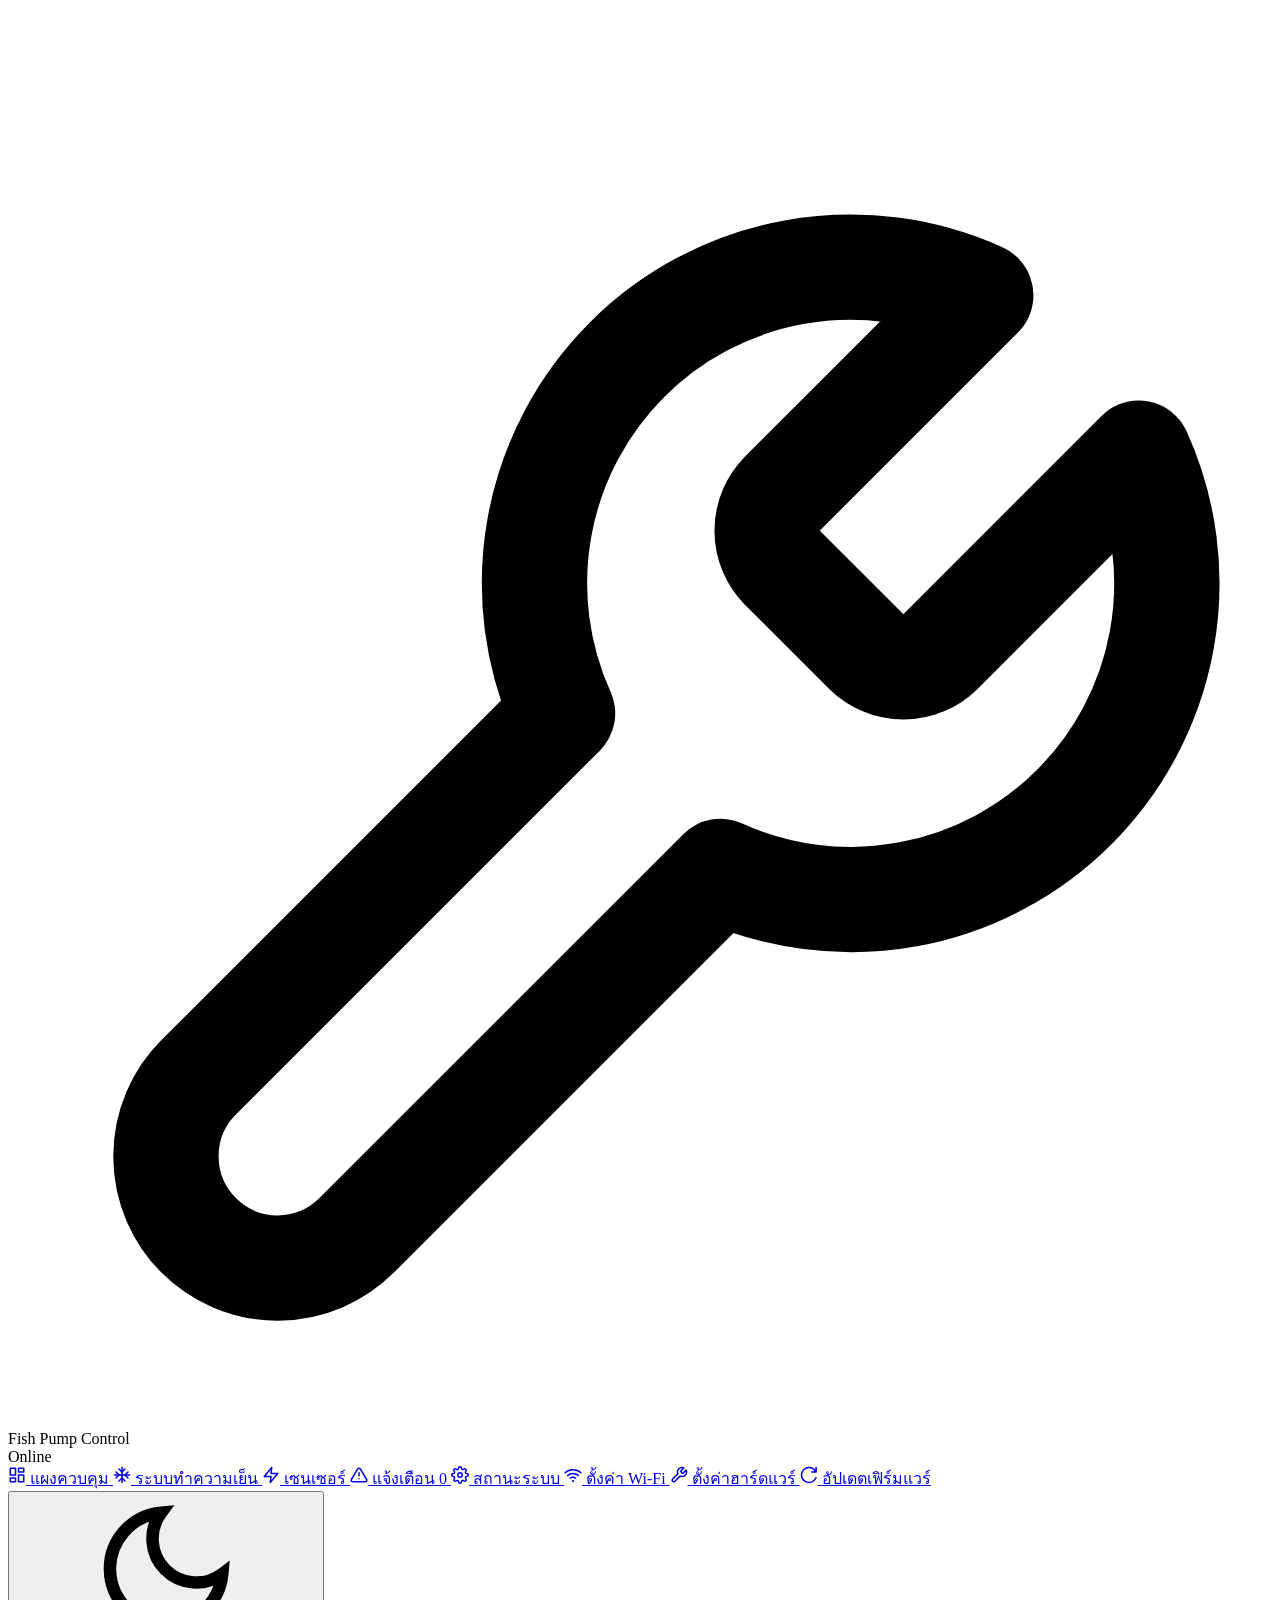
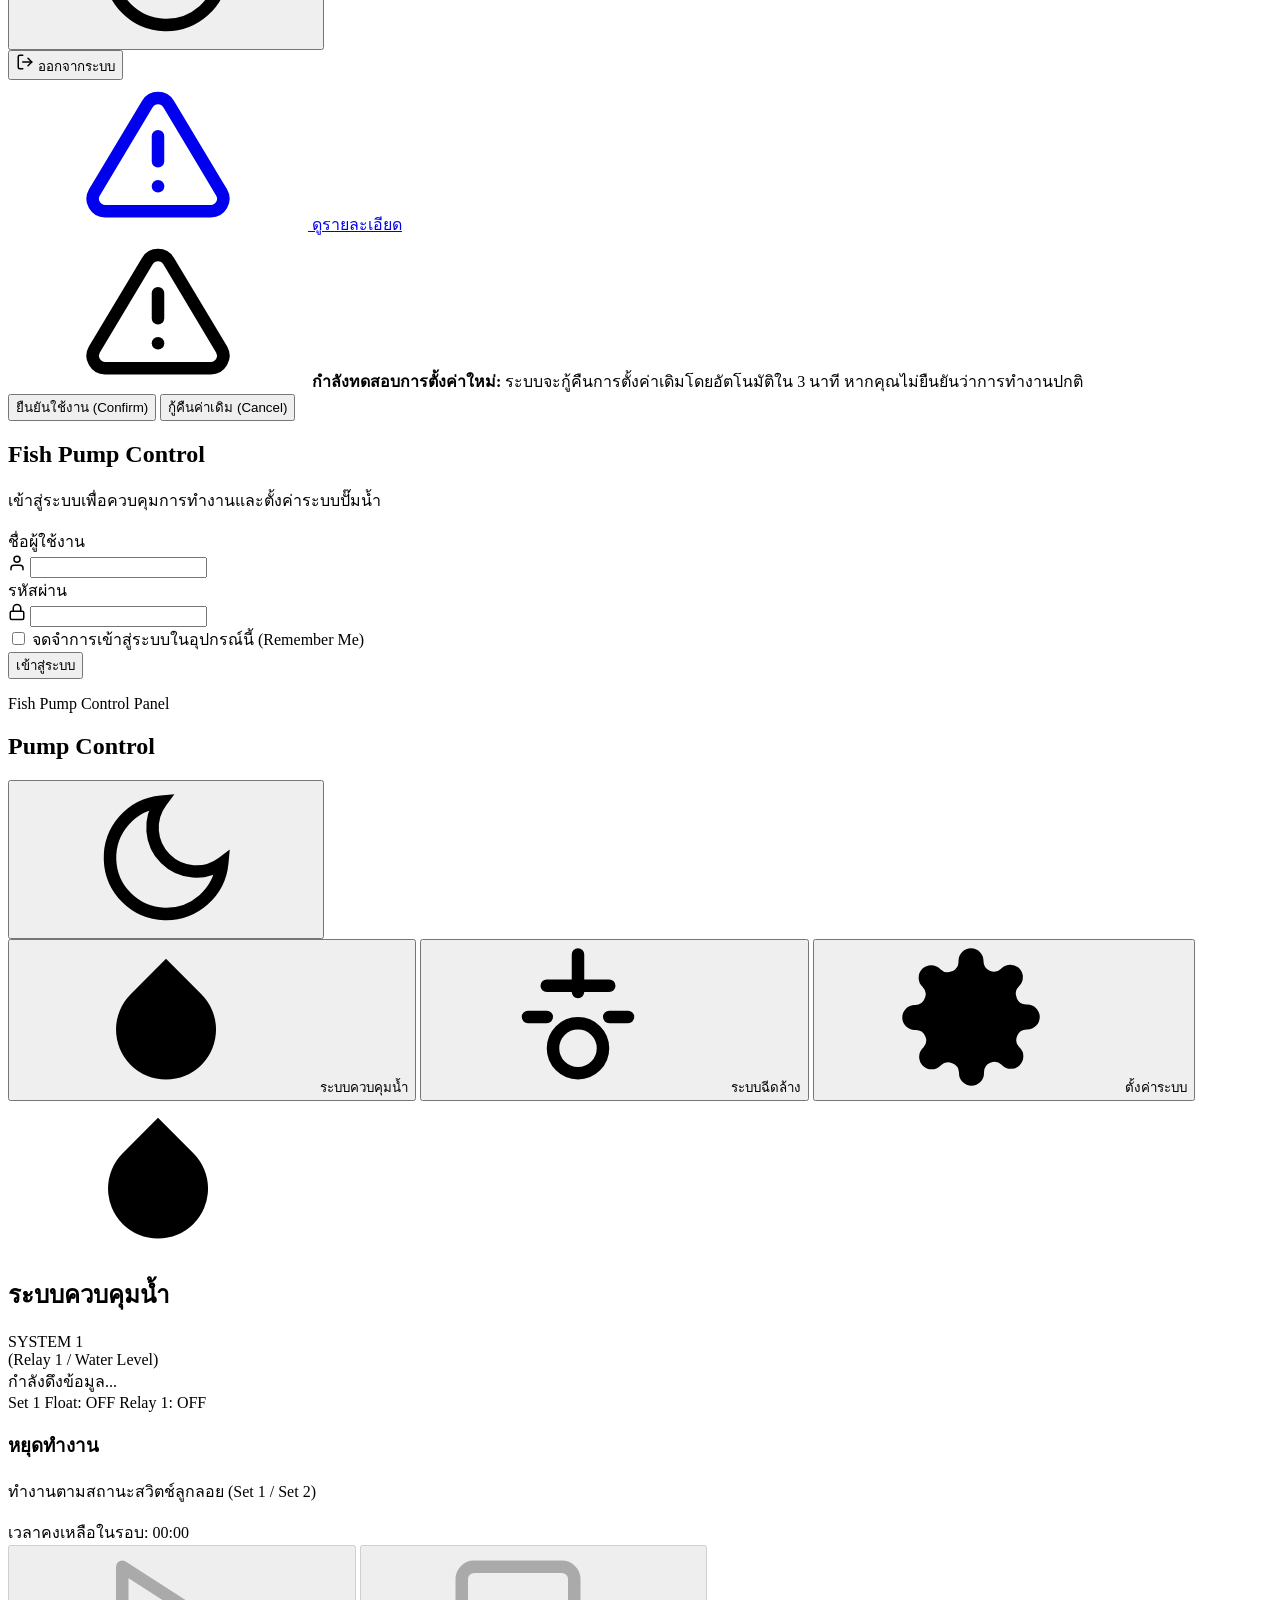
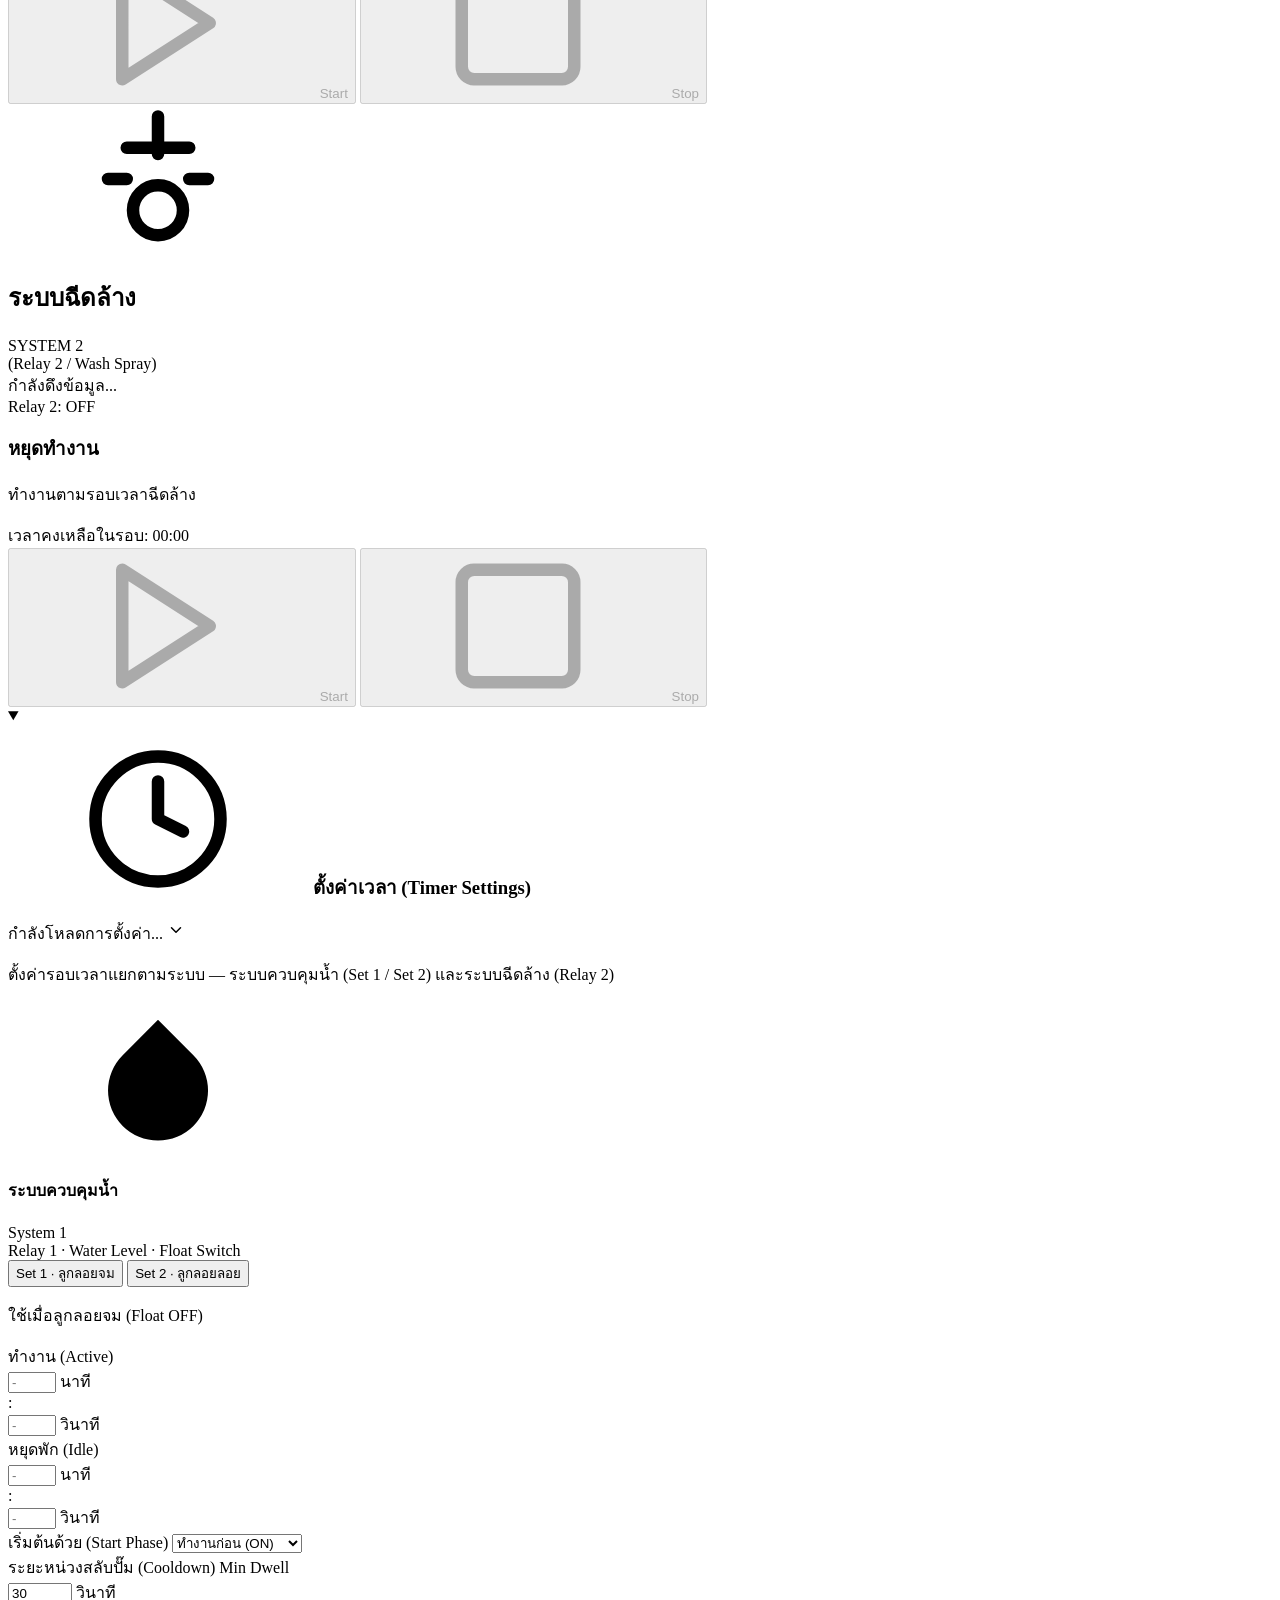
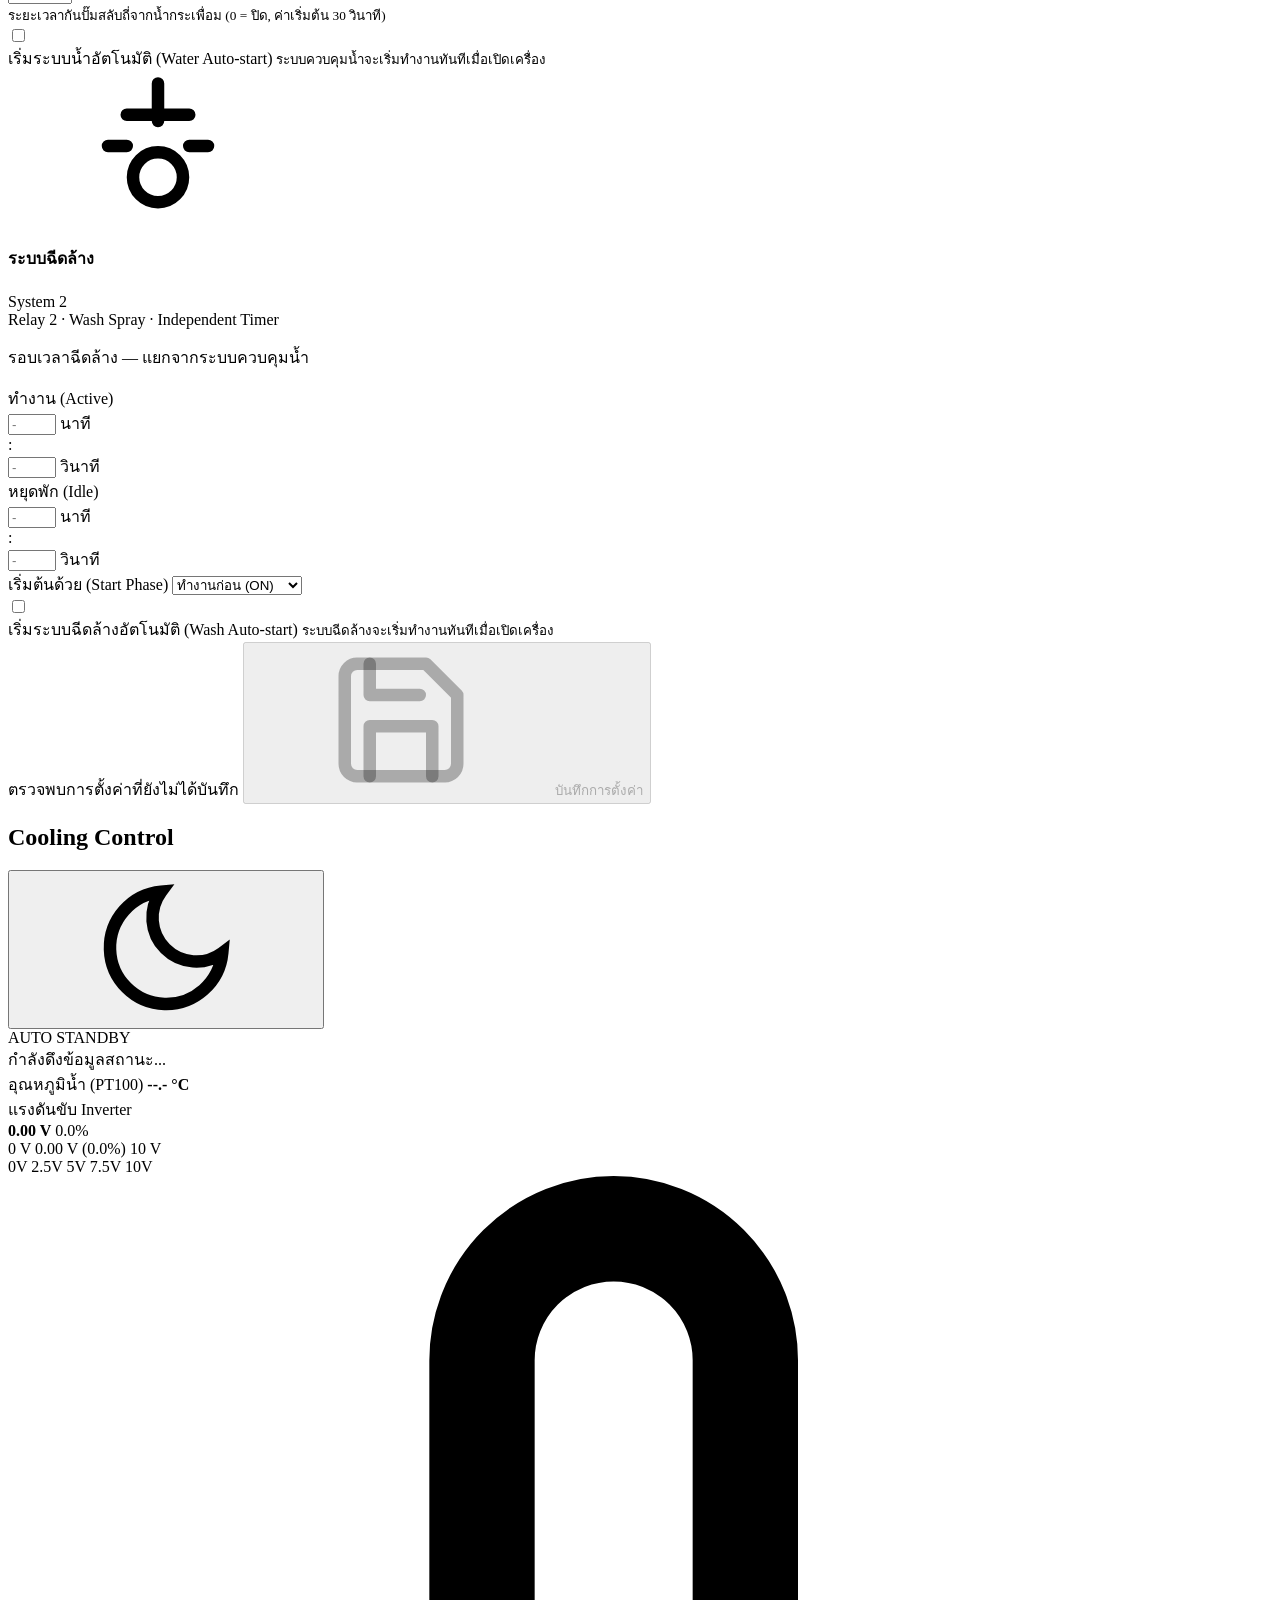
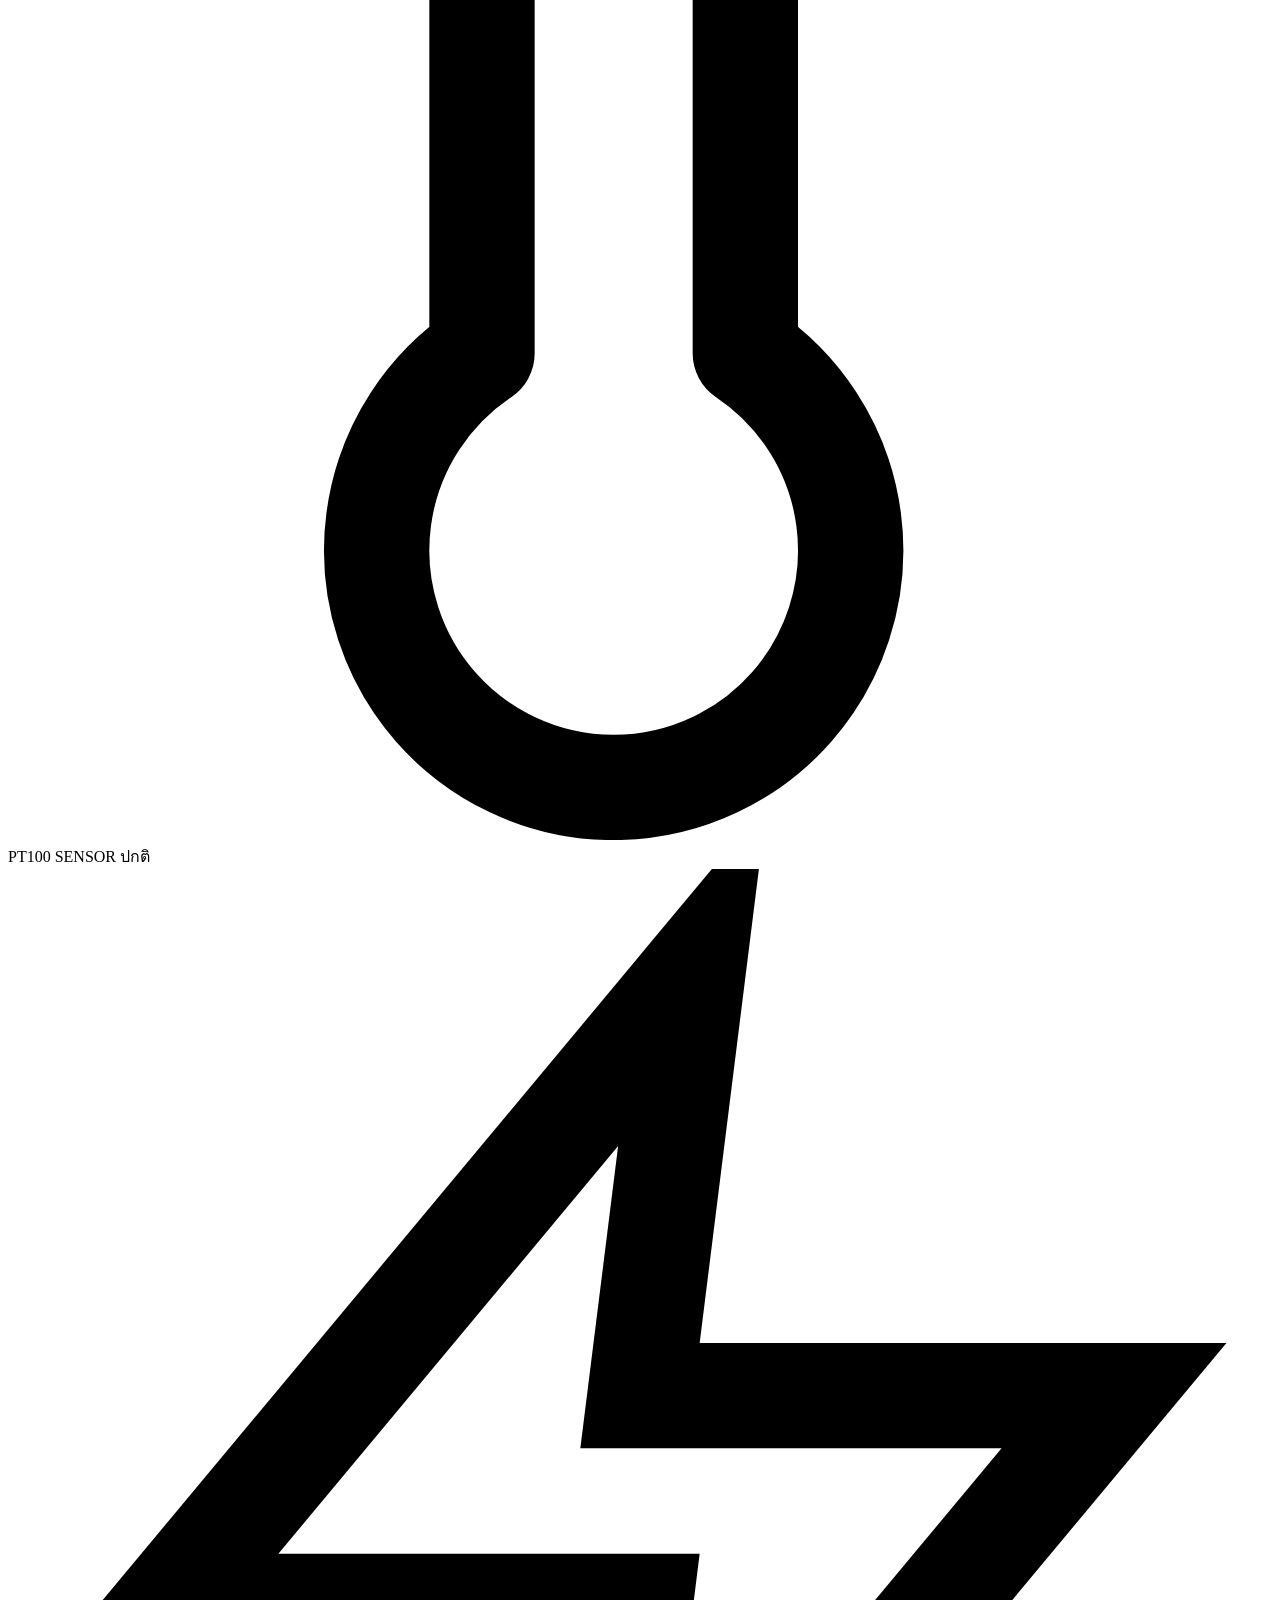
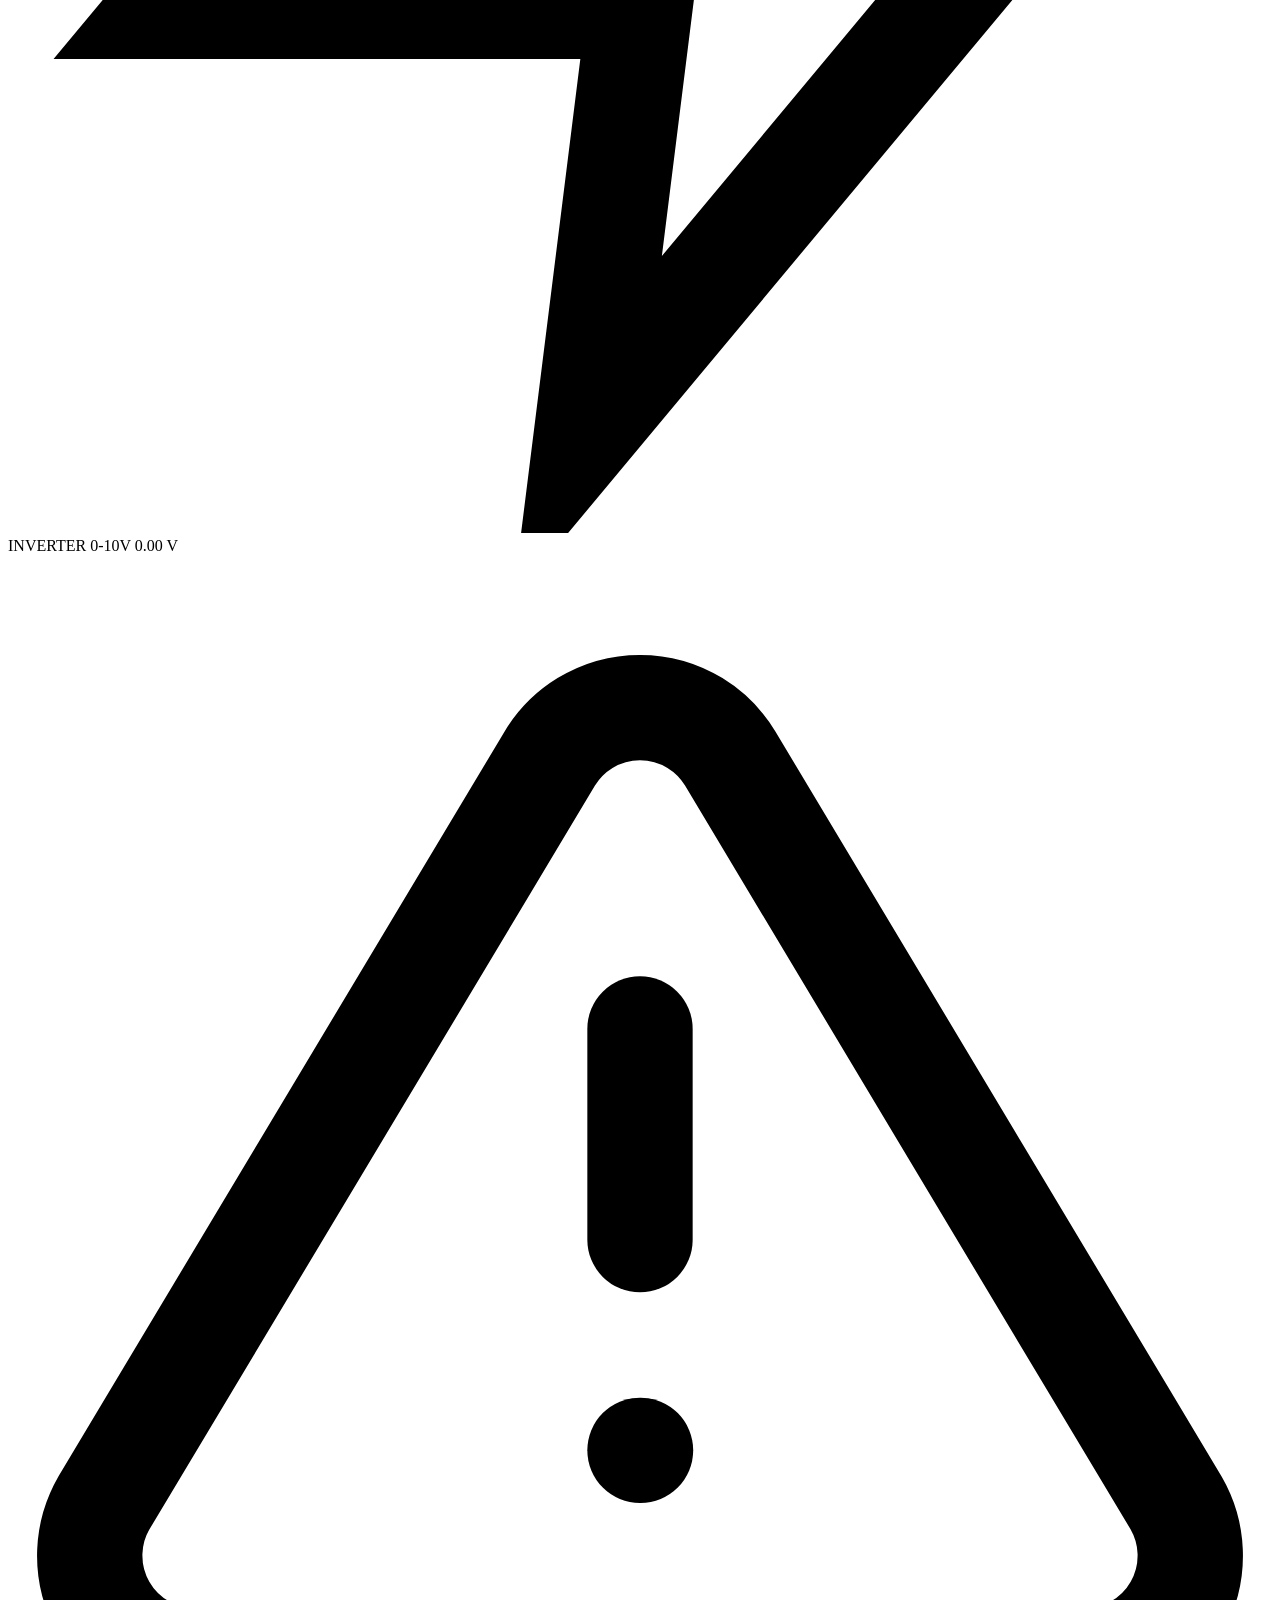
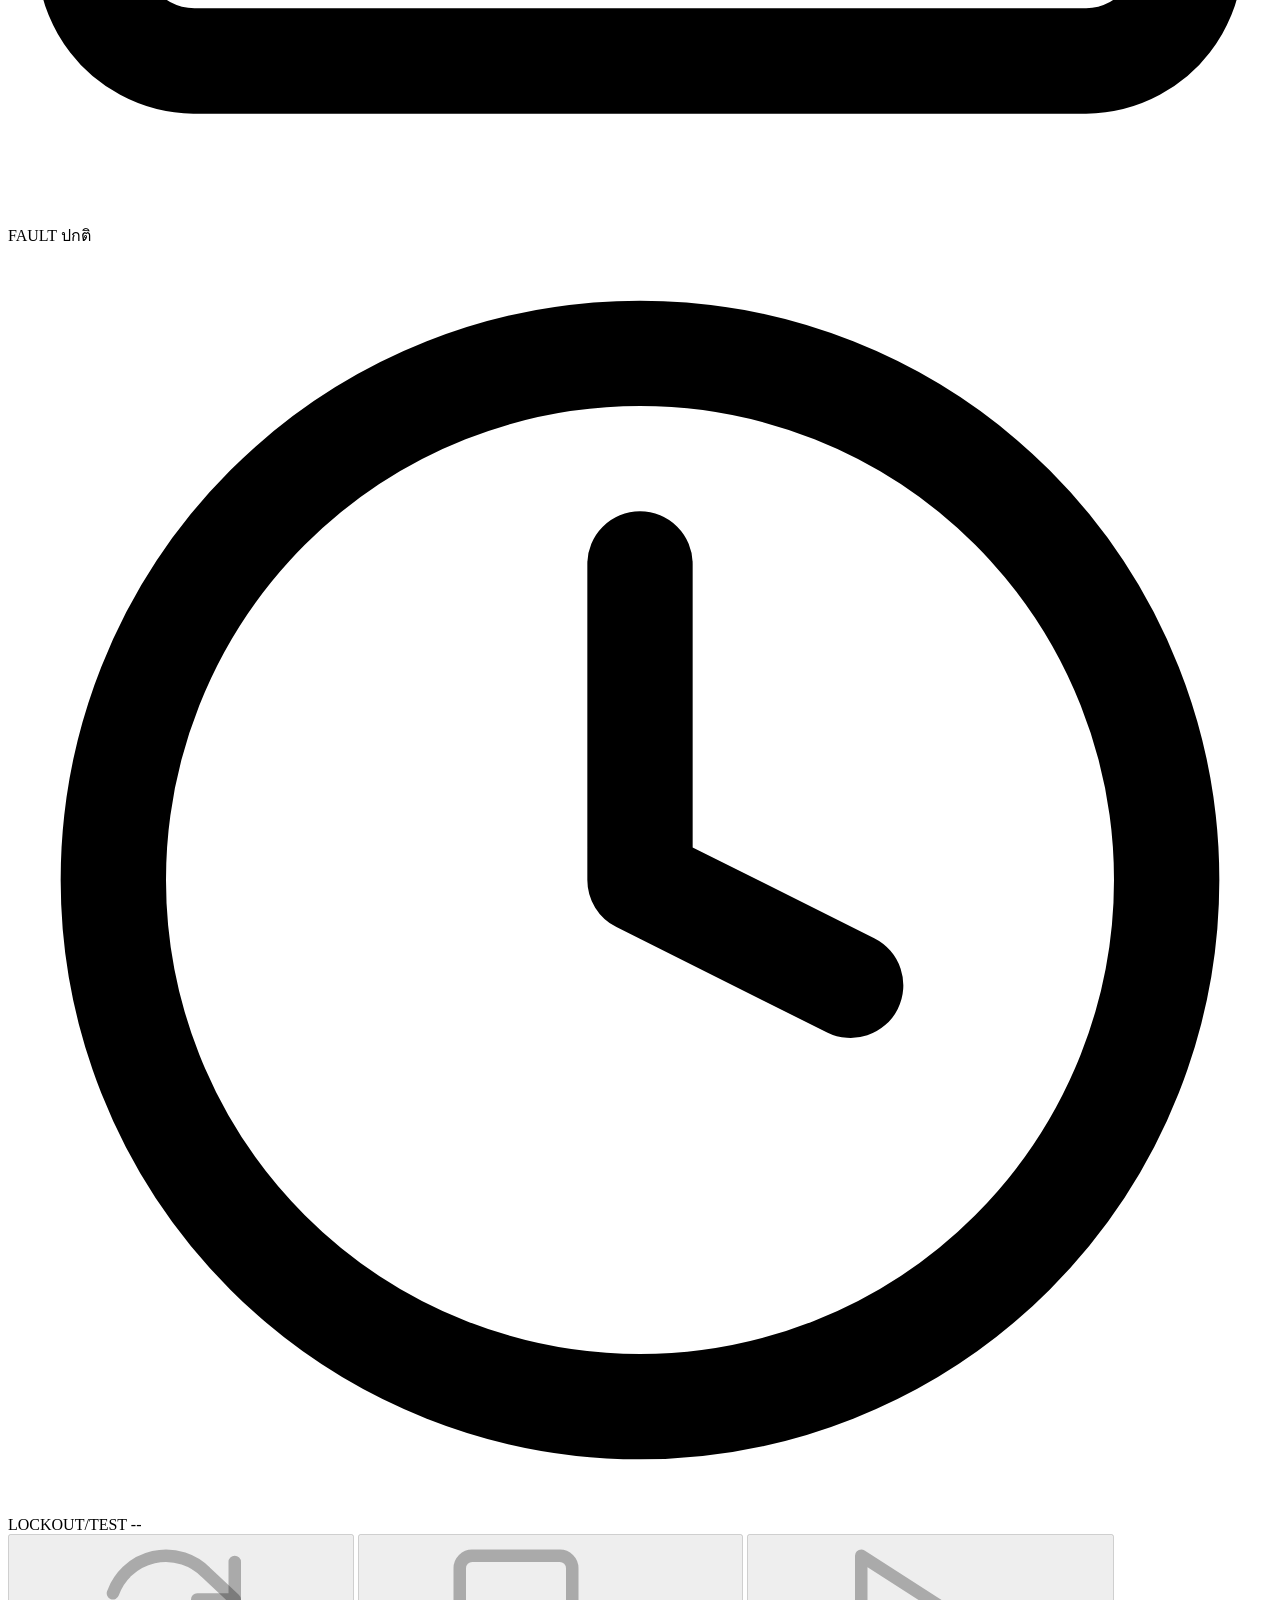
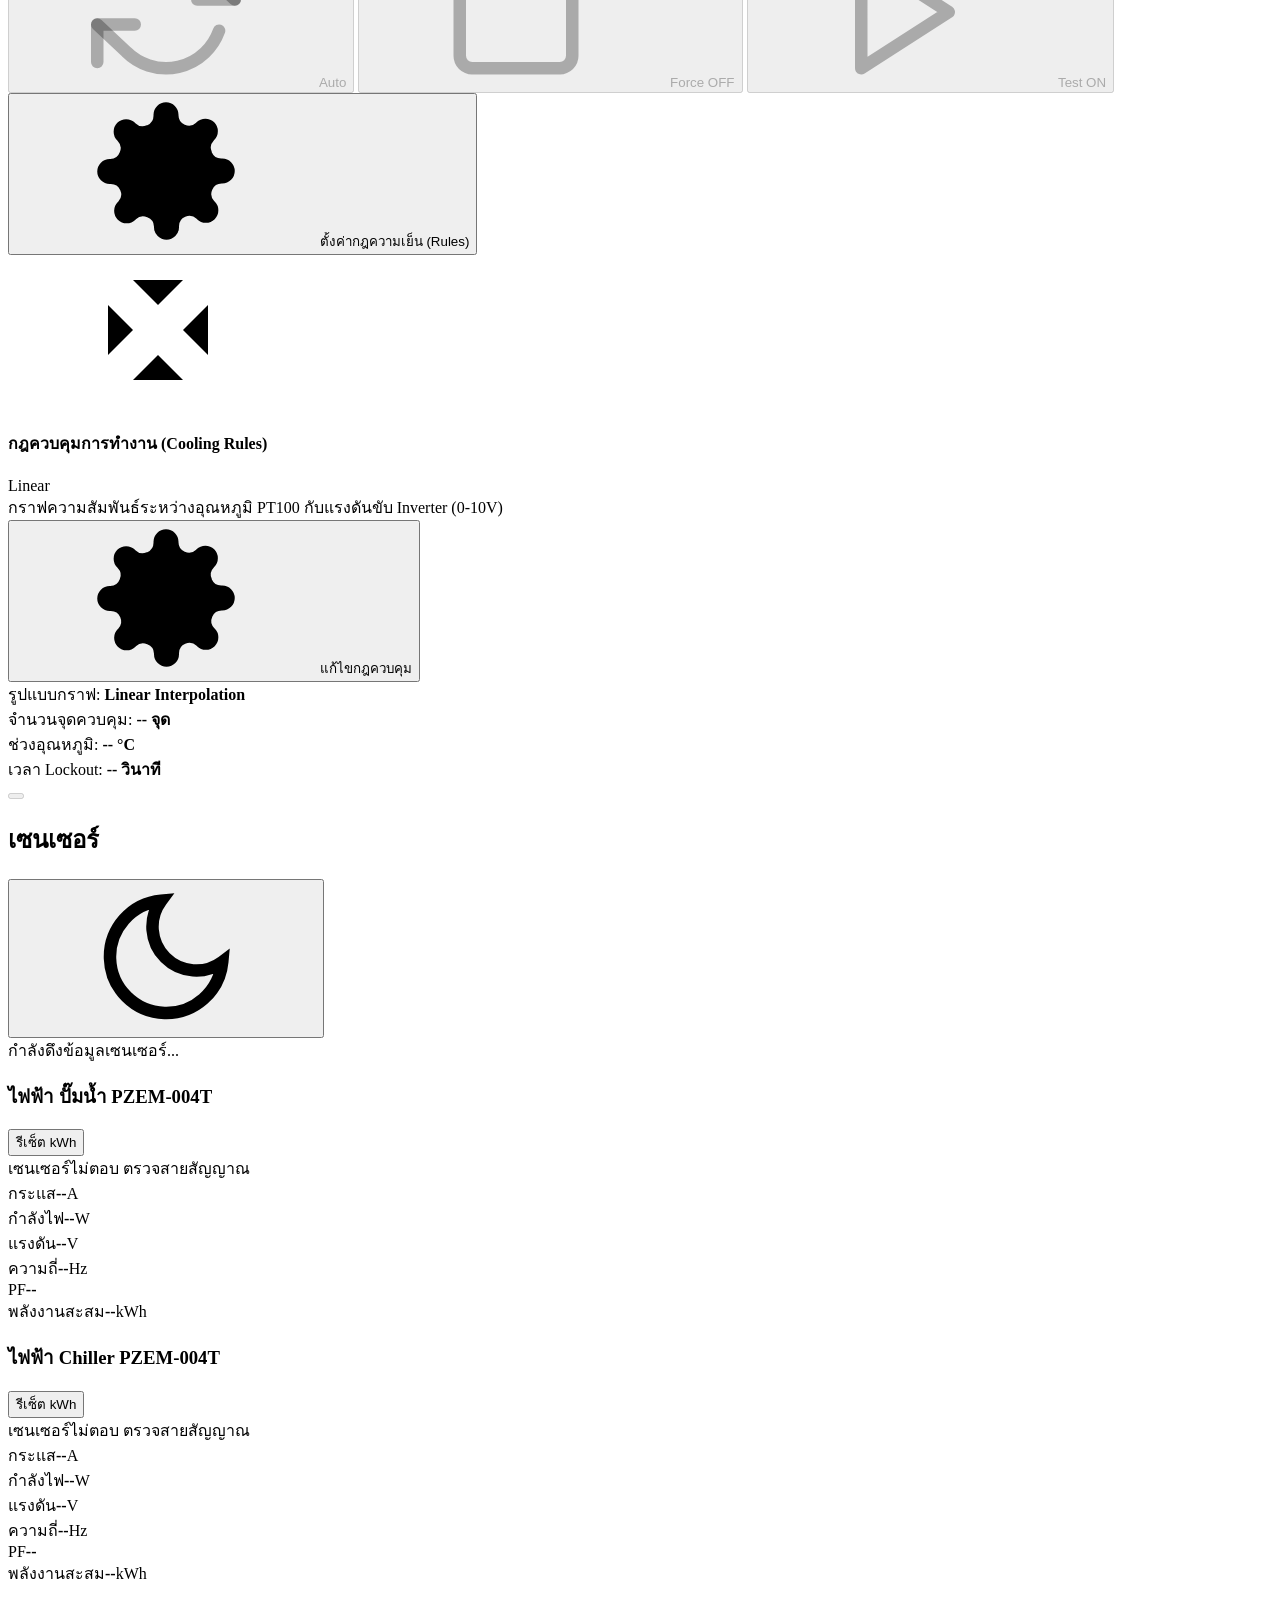
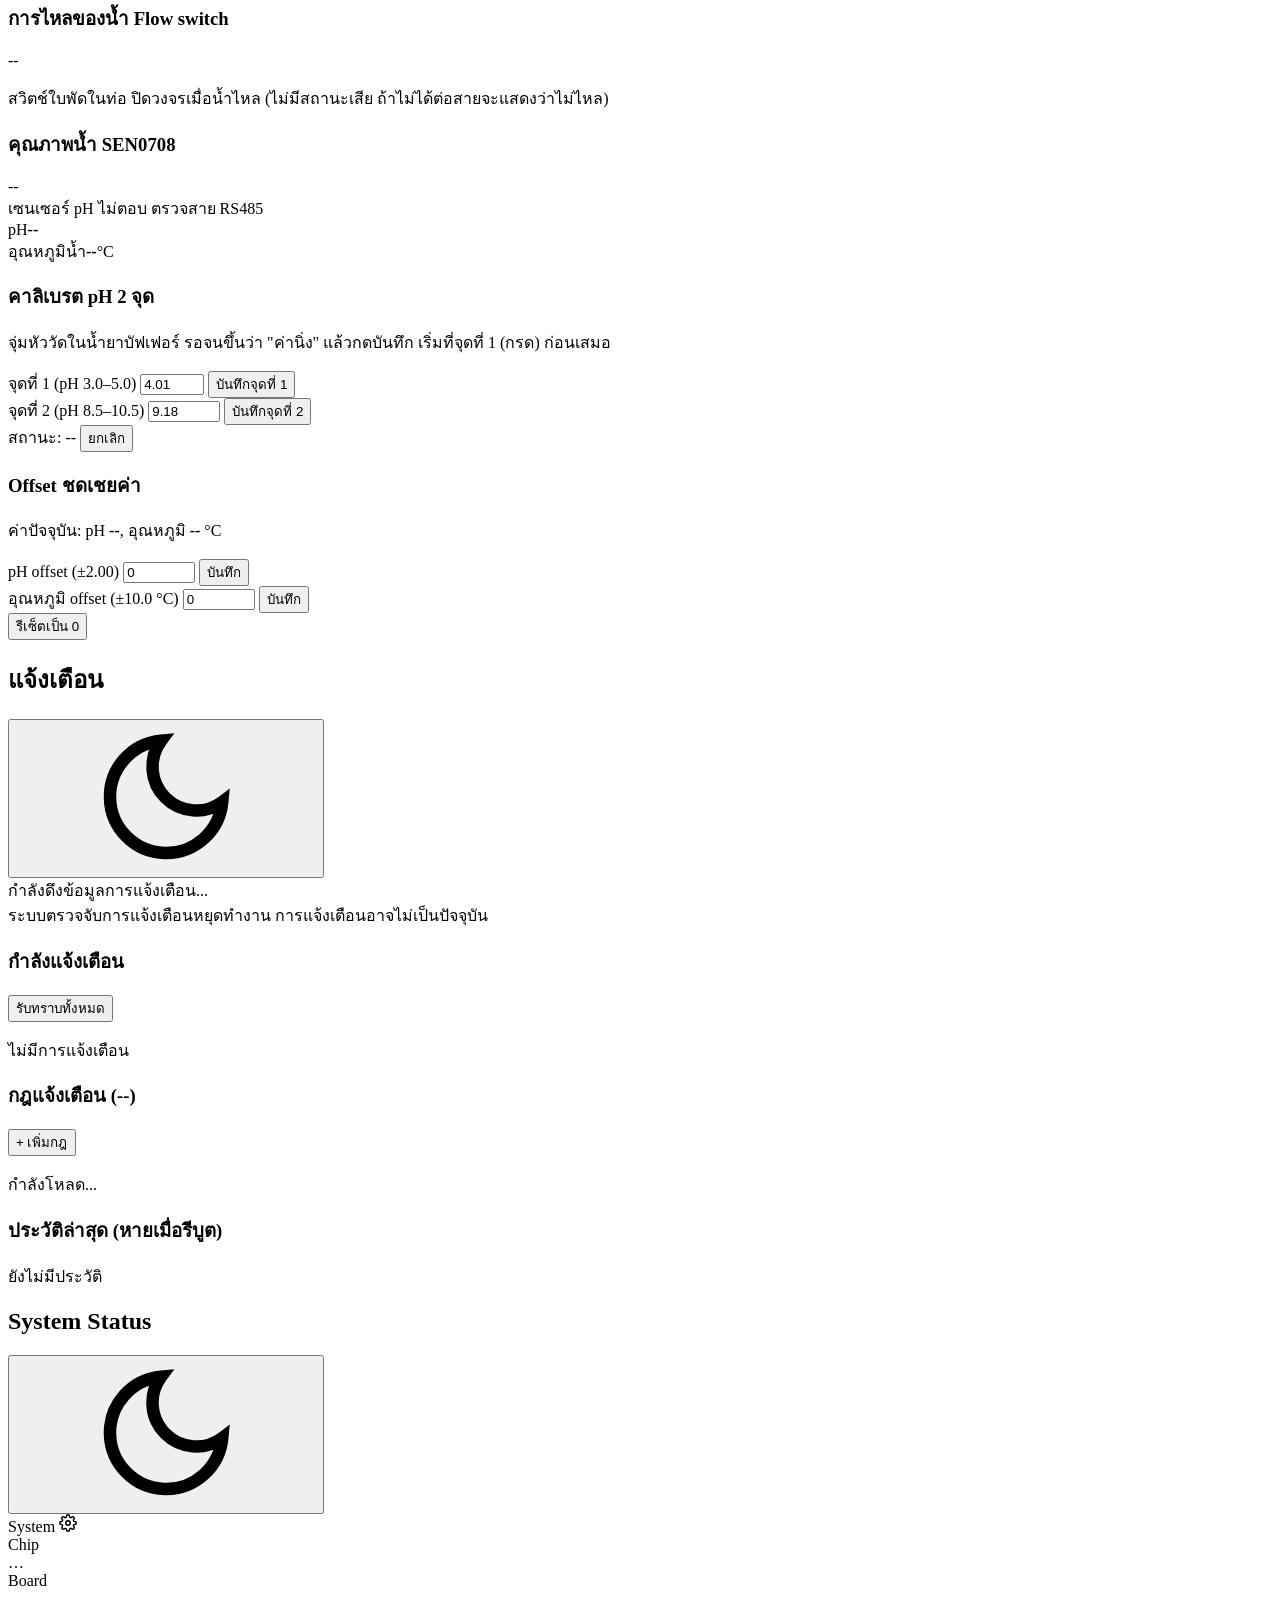
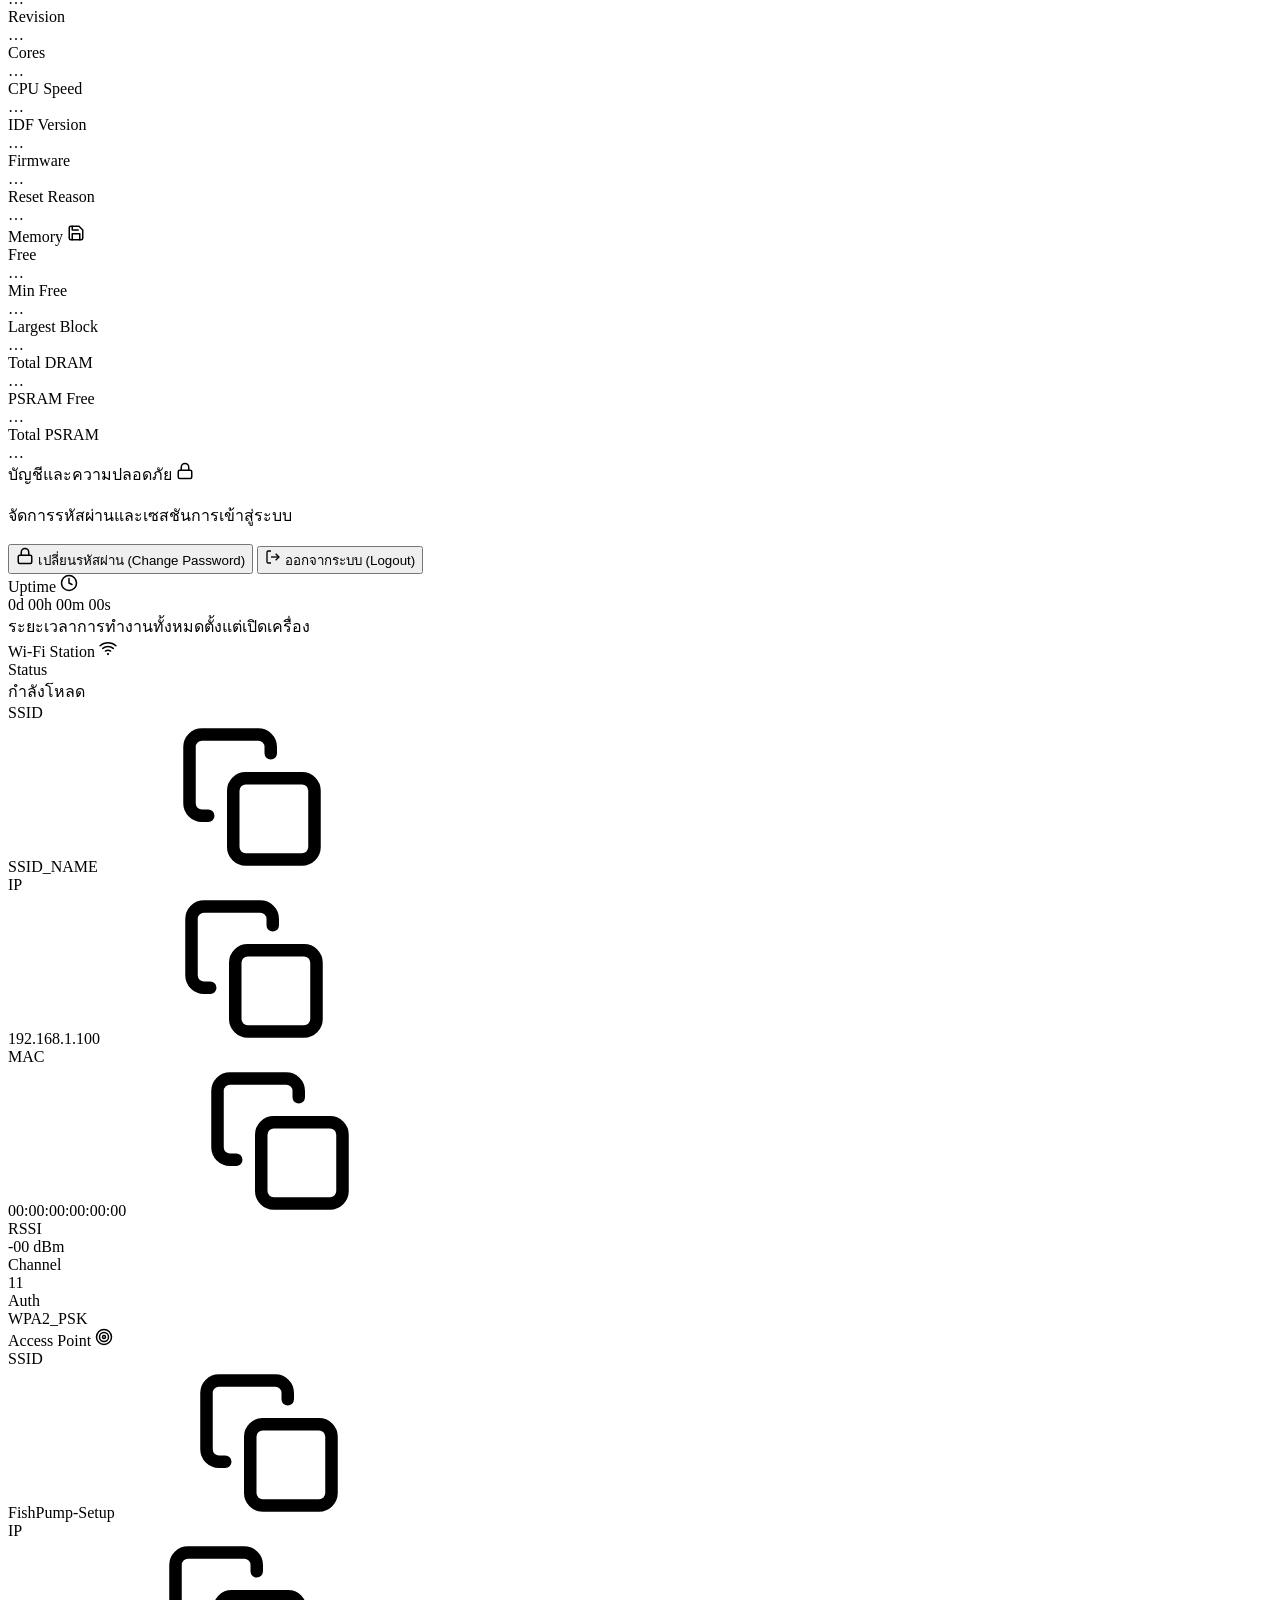
==== commit 31215a9a: "feat(ui): add alarms page, banner and badge Co-Authored-By: Claude Sonnet 5.5 <noreply@anthropic.com" ====
--- a/firmware/main/static/index.html
+++ b/firmware/main/static/index.html
@@ -281,6 +281,13 @@
                         stroke-width="2" fill="none" stroke-linecap="round" stroke-linejoin="round" class="svg-icon">
                         <use href="#icon-sensors"></use>
                     </svg></span> <span lang="th">เซนเซอร์</span>
+            </a>
+            <a href="/alarms" class="nav-item" id="nav-alarms">
+                <span class="nav-icon"><svg viewBox="0 0 24 24" width="18" height="18" stroke="currentColor"
+                        stroke-width="2" fill="none" stroke-linecap="round" stroke-linejoin="round" class="svg-icon">
+                        <use href="#icon-alert-triangle"></use>
+                    </svg></span> <span lang="th">แจ้งเตือน</span>
+                <span class="alarm-badge hidden" id="alarm-badge">0</span>
             </a>
             <a href="/status" class="nav-item" id="nav-status">
                 <span class="nav-icon"><svg viewBox="0 0 24 24" width="18" height="18" stroke="currentColor"
@@ -328,6 +335,11 @@
 
     <!-- Main Content -->
     <main id="app-content" class="main-content" aria-label="Application content">
+        <a href="/alarms" id="alarm-banner" class="alarm-banner hidden" role="alert">
+            <svg class="label-icon"><use href="#icon-alert-triangle"></use></svg>
+            <span id="alarm-banner-text"></span>
+            <span class="alarm-banner-link">ดูรายละเอียด</span>
+        </a>
         <div id="staging-banner" class="alert-banner hidden">
             <span><svg class="label-icon"><use href="#icon-alert-triangle"></use></svg> <strong>กำลังทดสอบการตั้งค่าใหม่:</strong> ระบบจะกู้คืนการตั้งค่าเดิมโดยอัตโนมัติใน 3 นาที
                 หากคุณไม่ยืนยันว่าการทำงานปกติ</span>
@@ -1145,6 +1157,133 @@
             </div>
         </section>
 
+        <section id="view-alarms" class="view hidden" aria-hidden="true">
+            <div class="page-header">
+                <div class="header-left">
+                    <h1>แจ้งเตือน</h1>
+                </div>
+                <div class="header-actions">
+                    <button class="theme-toggle mobile-theme-toggle" onclick="cycleTheme()" aria-label="สลับธีม" role="switch" aria-checked="false">
+                        <span class="theme-toggle-thumb">
+                            <svg class="theme-toggle-icon">
+                                <use href="#icon-moon"></use>
+                            </svg>
+                        </span>
+                    </button>
+                </div>
+            </div>
+
+            <div class="runtime-eyebrow mb-md" id="alarms-sync-state">กำลังดึงข้อมูลการแจ้งเตือน...</div>
+            <div class="alert-banner alarm-stalled-banner hidden" id="alarm-engine-stalled">ระบบตรวจจับการแจ้งเตือนหยุดทำงาน การแจ้งเตือนอาจไม่เป็นปัจจุบัน</div>
+
+            <section class="section-card" id="alarm-active-card">
+                <div class="section-heading-row">
+                    <h3>กำลังแจ้งเตือน</h3>
+                    <button class="btn btn-outline btn-sm hidden" type="button" id="alarm-ack-all">รับทราบทั้งหมด</button>
+                </div>
+                <div class="alarm-list" id="alarm-active-list" aria-live="polite">
+                    <p class="text-sm text-muted">ไม่มีการแจ้งเตือน</p>
+                </div>
+            </section>
+
+            <section class="section-card" id="alarm-rules-card">
+                <div class="section-heading-row">
+                    <h3>กฎแจ้งเตือน (<span id="alarm-rule-count">--</span>)</h3>
+                    <button class="btn btn-primary btn-sm" type="button" id="alarm-add-rule">+ เพิ่มกฎ</button>
+                </div>
+                <p class="sensor-notice notice-error text-sm hidden" id="alarm-storage-note"></p>
+                <div class="alarm-list" id="alarm-rule-list">
+                    <p class="text-sm text-muted">กำลังโหลด...</p>
+                </div>
+            </section>
+
+            <section class="section-card" id="alarm-history-card">
+                <div class="section-heading-row">
+                    <h3>ประวัติล่าสุด <span class="text-xs text-muted">(หายเมื่อรีบูต)</span></h3>
+                </div>
+                <div class="alarm-list" id="alarm-history-list">
+                    <p class="text-sm text-muted">ยังไม่มีประวัติ</p>
+                </div>
+            </section>
+
+            <dialog id="alarm-rule-dialog" class="modal-dialog">
+                <div class="modal-card modal-card-wide alarm-dialog-card">
+                    <h3 class="modal-title" id="alarm-dialog-title">กฎแจ้งเตือน</h3>
+
+                    <div class="form-group">
+                        <label for="alarm-f-name">ชื่อกฎ</label>
+                        <input type="text" id="alarm-f-name" class="input-field" maxlength="96" autocomplete="off">
+                    </div>
+                    <div class="form-group">
+                        <label for="alarm-f-signal">ค่าที่ตรวจ</label>
+                        <select id="alarm-f-signal" class="input-field"></select>
+                        <div class="alarm-live text-sm text-muted">ค่าตอนนี้: <strong class="mono" id="alarm-f-live">--</strong></div>
+                    </div>
+                    <div class="form-group">
+                        <label for="alarm-f-condition">เงื่อนไข</label>
+                        <select id="alarm-f-condition" class="input-field"></select>
+                    </div>
+                    <div class="alarm-field-row" data-for="threshold">
+                        <div class="form-group">
+                            <label for="alarm-f-threshold">ค่าที่กำหนด <span data-unit></span></label>
+                            <input type="number" id="alarm-f-threshold" class="input-field mono" step="any">
+                        </div>
+                    </div>
+                    <div class="alarm-field-row" data-for="range">
+                        <div class="form-group">
+                            <label for="alarm-f-lo">ต่ำสุด <span data-unit></span></label>
+                            <input type="number" id="alarm-f-lo" class="input-field mono" step="any">
+                        </div>
+                        <div class="form-group">
+                            <label for="alarm-f-hi">สูงสุด <span data-unit></span></label>
+                            <input type="number" id="alarm-f-hi" class="input-field mono" step="any">
+                        </div>
+                    </div>
+                    <div class="alarm-field-row" data-for="stale">
+                        <div class="form-group">
+                            <label for="alarm-f-stale">ไม่มีข้อมูลใหม่นานเกิน (วินาที)</label>
+                            <input type="number" id="alarm-f-stale" class="input-field mono" step="1" min="5" max="3600">
+                        </div>
+                    </div>
+                    <div class="alarm-field-row">
+                        <div class="form-group" data-for="hysteresis">
+                            <label for="alarm-f-hysteresis">ช่วงกันสั่น <span data-unit></span></label>
+                            <input type="number" id="alarm-f-hysteresis" class="input-field mono" step="any" min="0" value="0">
+                        </div>
+                        <div class="form-group">
+                            <label for="alarm-f-delay">ต้องเกินนาน (วินาที)</label>
+                            <input type="number" id="alarm-f-delay" class="input-field mono" step="1" min="0" max="3600" value="0">
+                        </div>
+                    </div>
+                    <div class="form-group">
+                        <label for="alarm-f-severity">ระดับ</label>
+                        <select id="alarm-f-severity" class="input-field">
+                            <option value="info">ข้อมูล</option>
+                            <option value="warning" selected>เตือน</option>
+                            <option value="critical">วิกฤต</option>
+                        </select>
+                    </div>
+                    <div class="form-group">
+                        <label for="alarm-f-gate-signal">เฉพาะตอน</label>
+                        <div class="alarm-field-row">
+                            <select id="alarm-f-gate-signal" class="input-field"></select>
+                            <select id="alarm-f-gate-when" class="input-field">
+                                <option value="true">เปิด</option>
+                                <option value="false">ปิด</option>
+                            </select>
+                        </div>
+                    </div>
+                    <label class="alarm-check"><input type="checkbox" id="alarm-f-latch"> ค้างจนกดรับทราบ</label>
+
+                    <p class="sensor-notice notice-error text-sm hidden" id="alarm-f-error" role="alert"></p>
+                    <div class="modal-actions">
+                        <button class="btn btn-outline" type="button" id="alarm-f-cancel">ยกเลิก</button>
+                        <button class="btn btn-primary" type="button" id="alarm-f-save">บันทึก</button>
+                    </div>
+                </div>
+            </dialog>
+        </section>
+
         <section id="view-status" class="view hidden" aria-hidden="true">
             <div class="page-header">
                 <div class="header-left">
@@ -2175,6 +2314,14 @@
             </svg>
             <span>เซนเซอร์</span>
         </a>
+        <a href="/alarms" class="mobile-menu-item" id="m-nav-alarms">
+            <svg viewBox="0 0 24 24" width="18" height="18" stroke="currentColor" stroke-width="2" fill="none"
+                stroke-linecap="round" stroke-linejoin="round">
+                <use href="#icon-alert-triangle"></use>
+            </svg>
+            <span>แจ้งเตือน</span>
+            <span class="alarm-badge hidden" id="m-alarm-badge">0</span>
+        </a>
         <a href="/hardware" class="mobile-menu-item" id="m-menu-hardware">
             <svg viewBox="0 0 24 24" width="18" height="18" stroke="currentColor" stroke-width="2" fill="none"
                 stroke-linecap="round" stroke-linejoin="round">
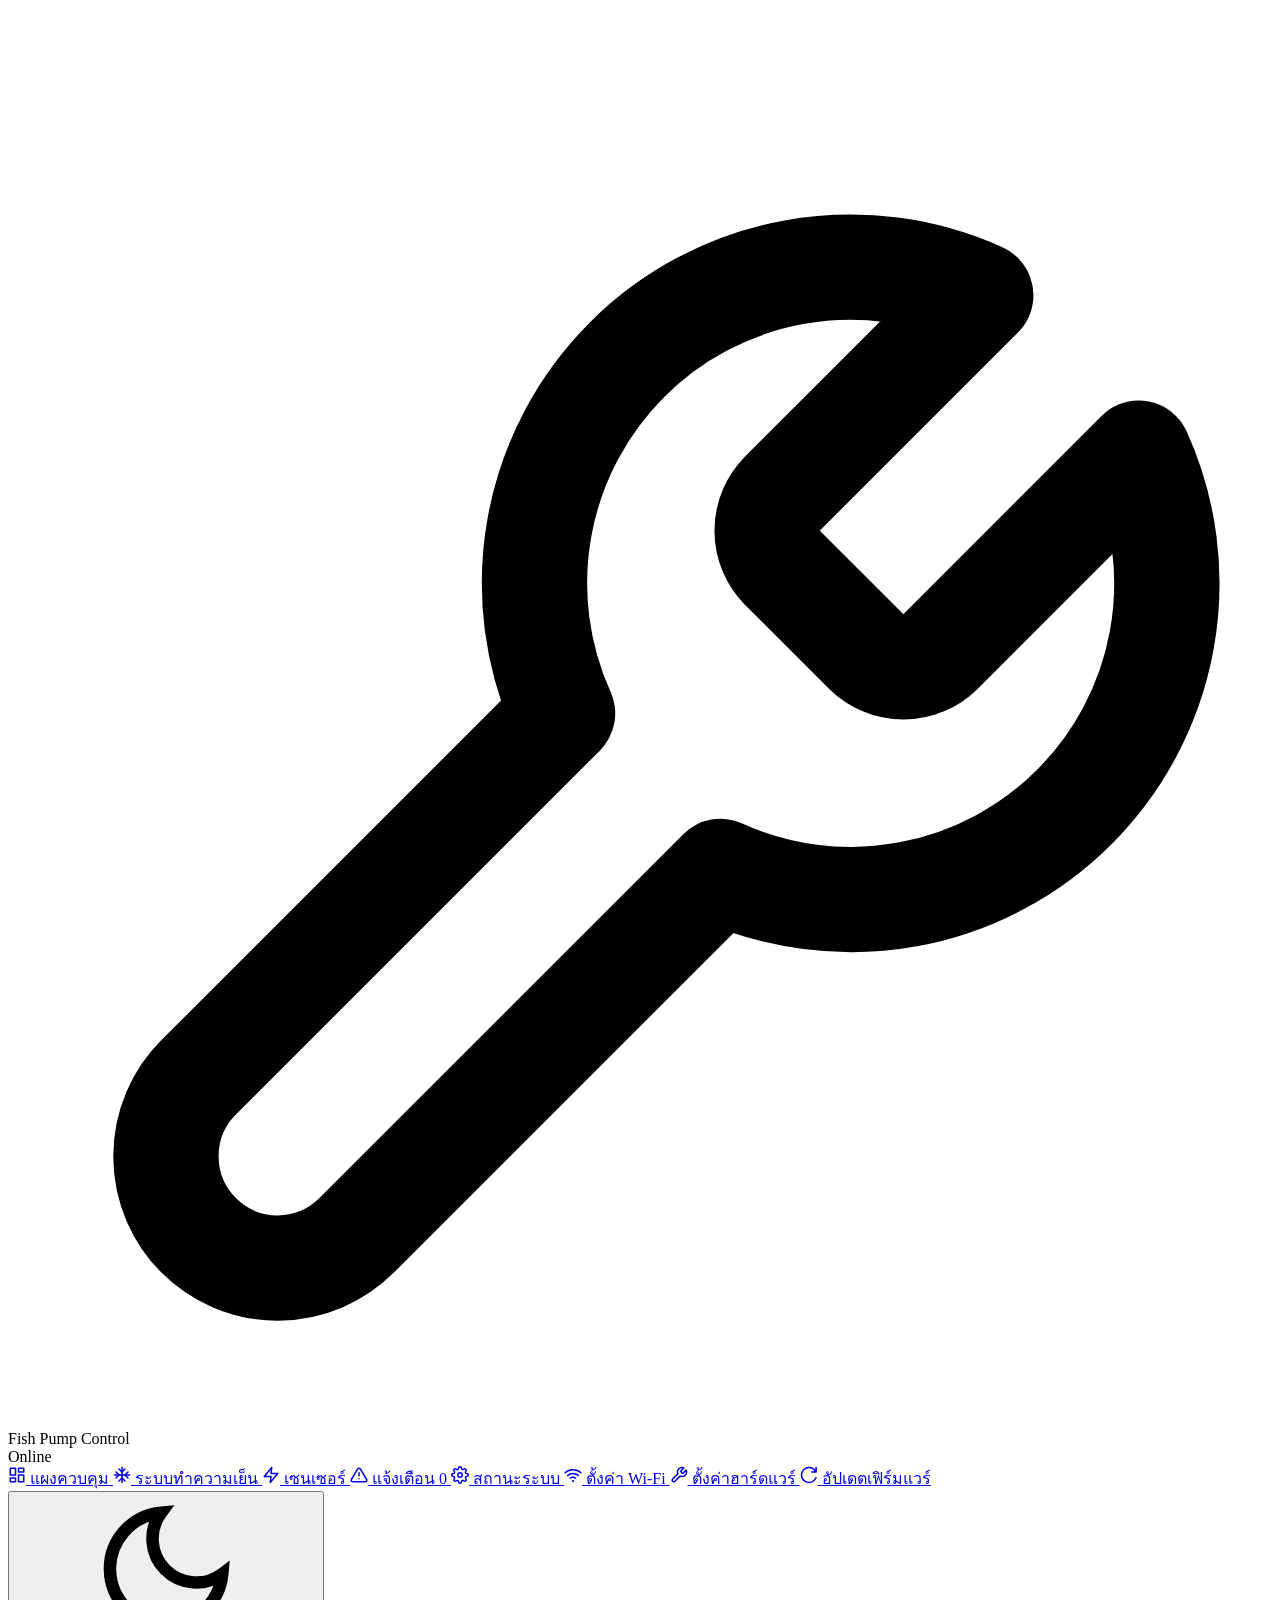
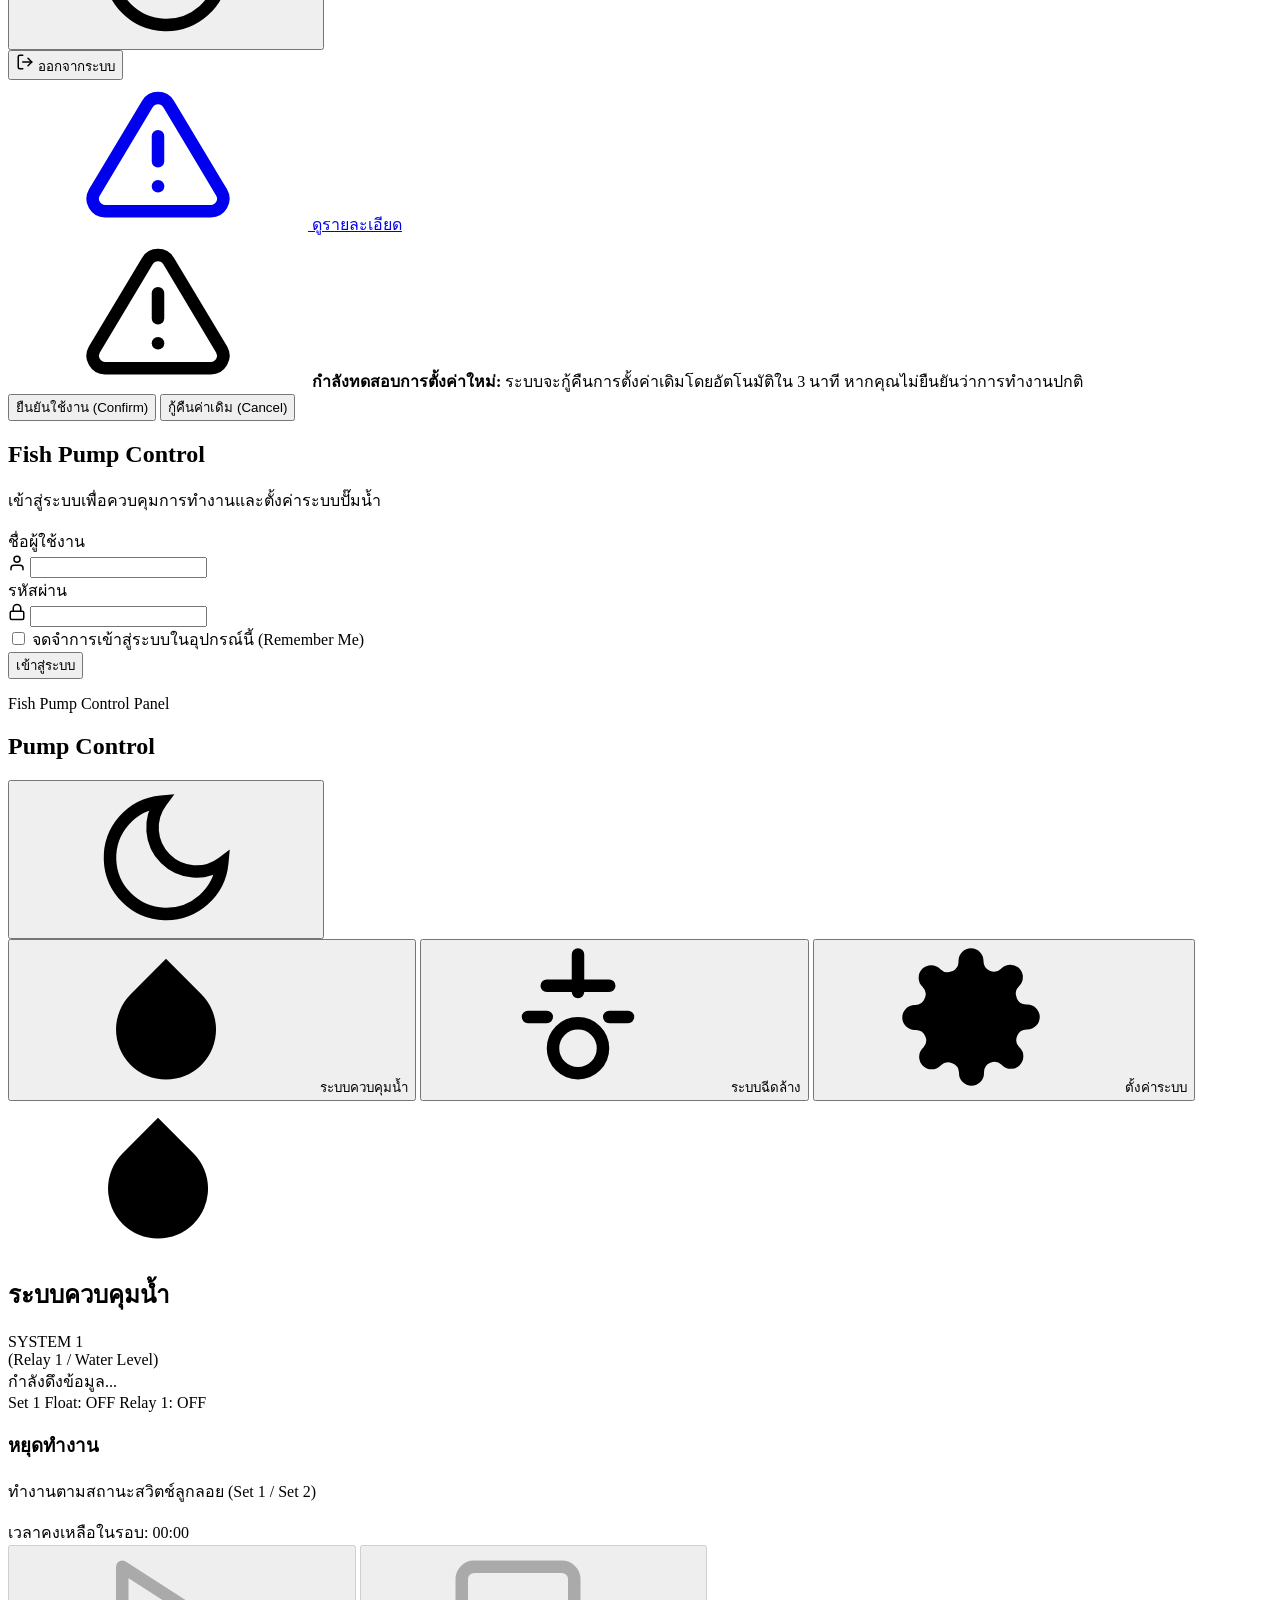
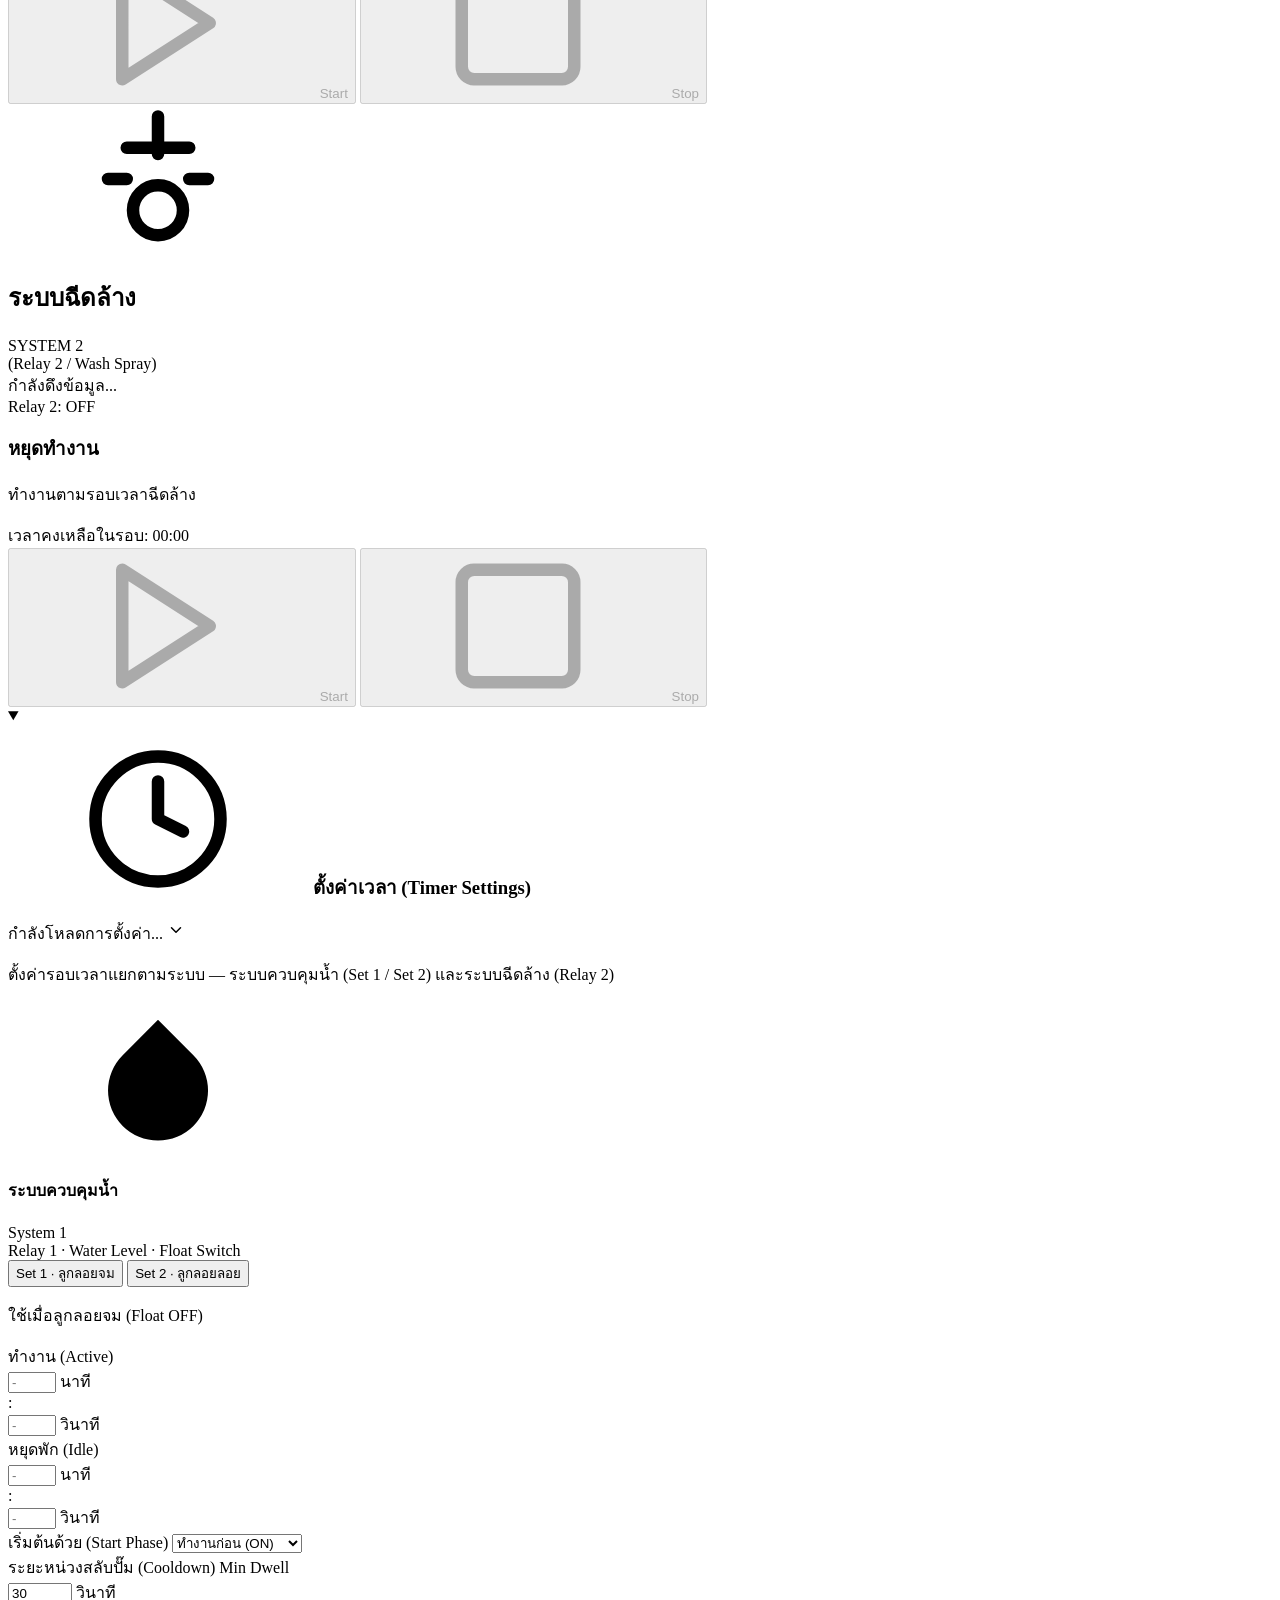
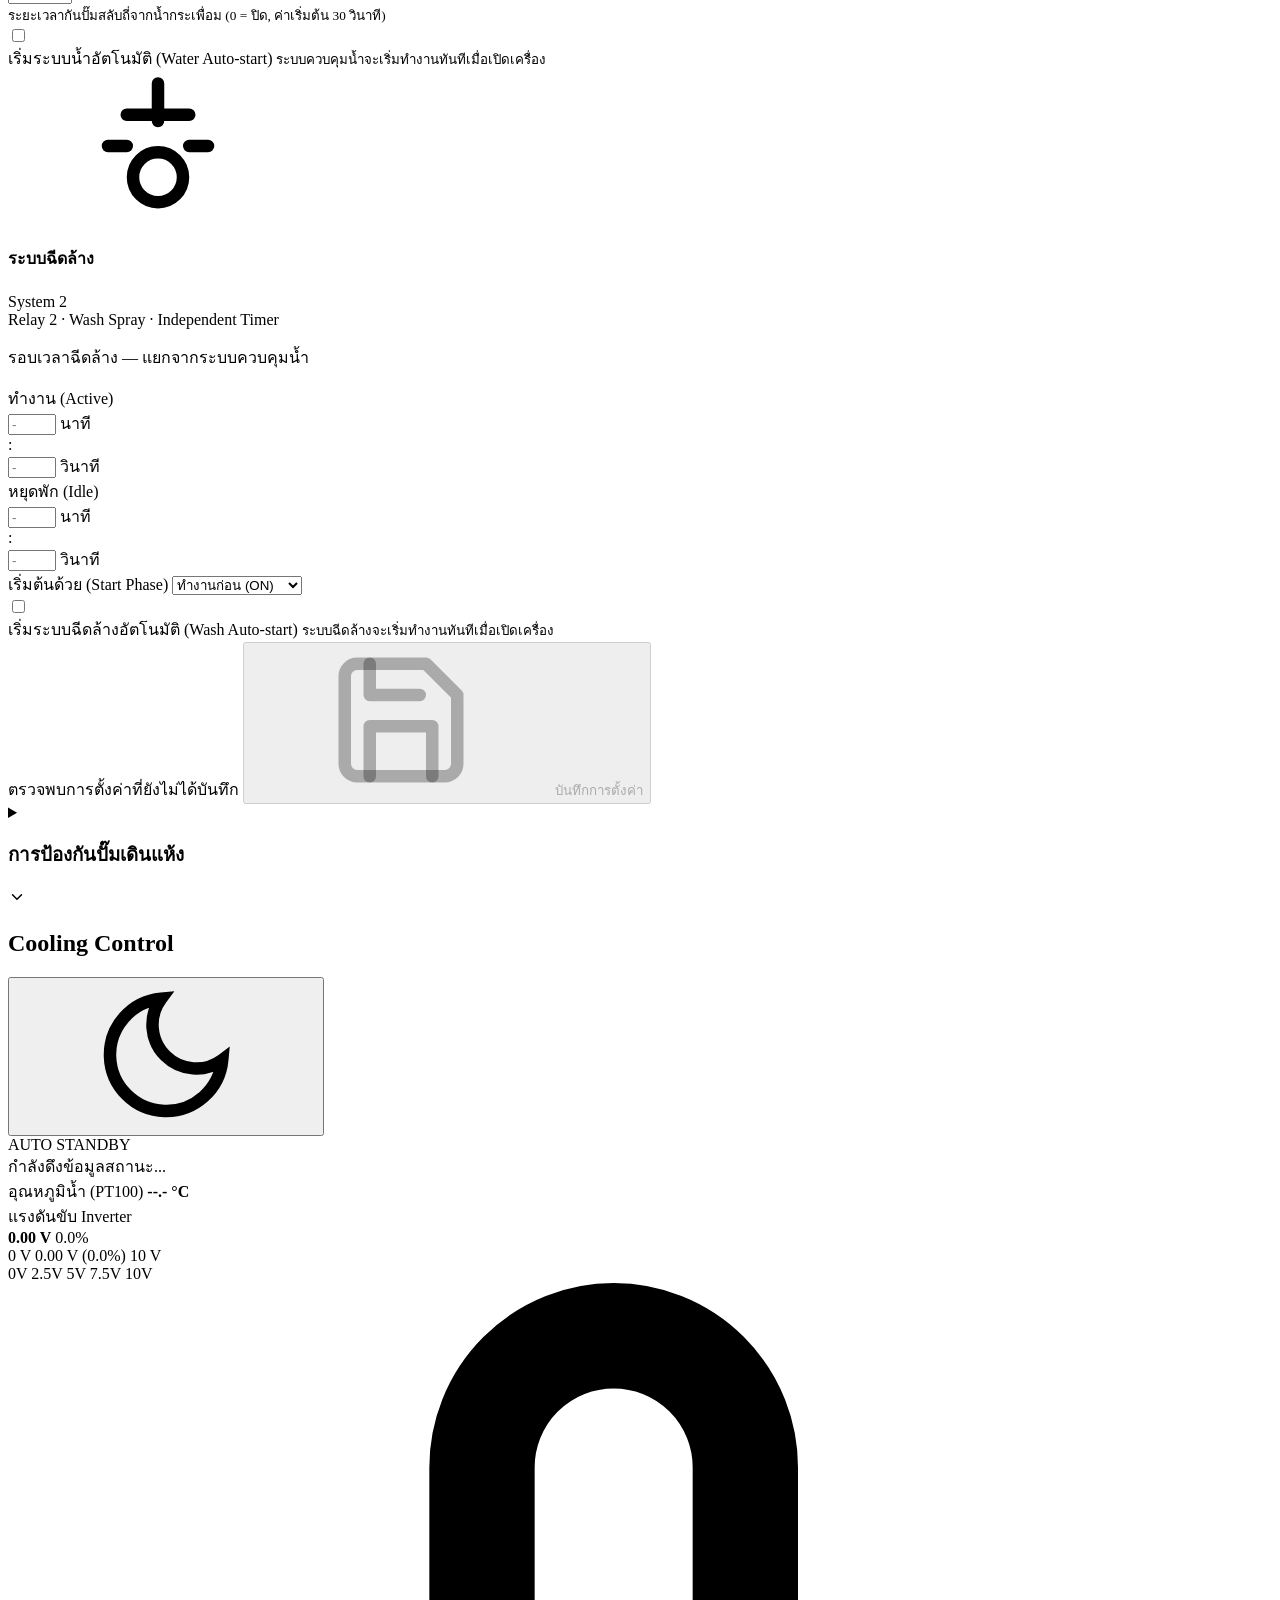
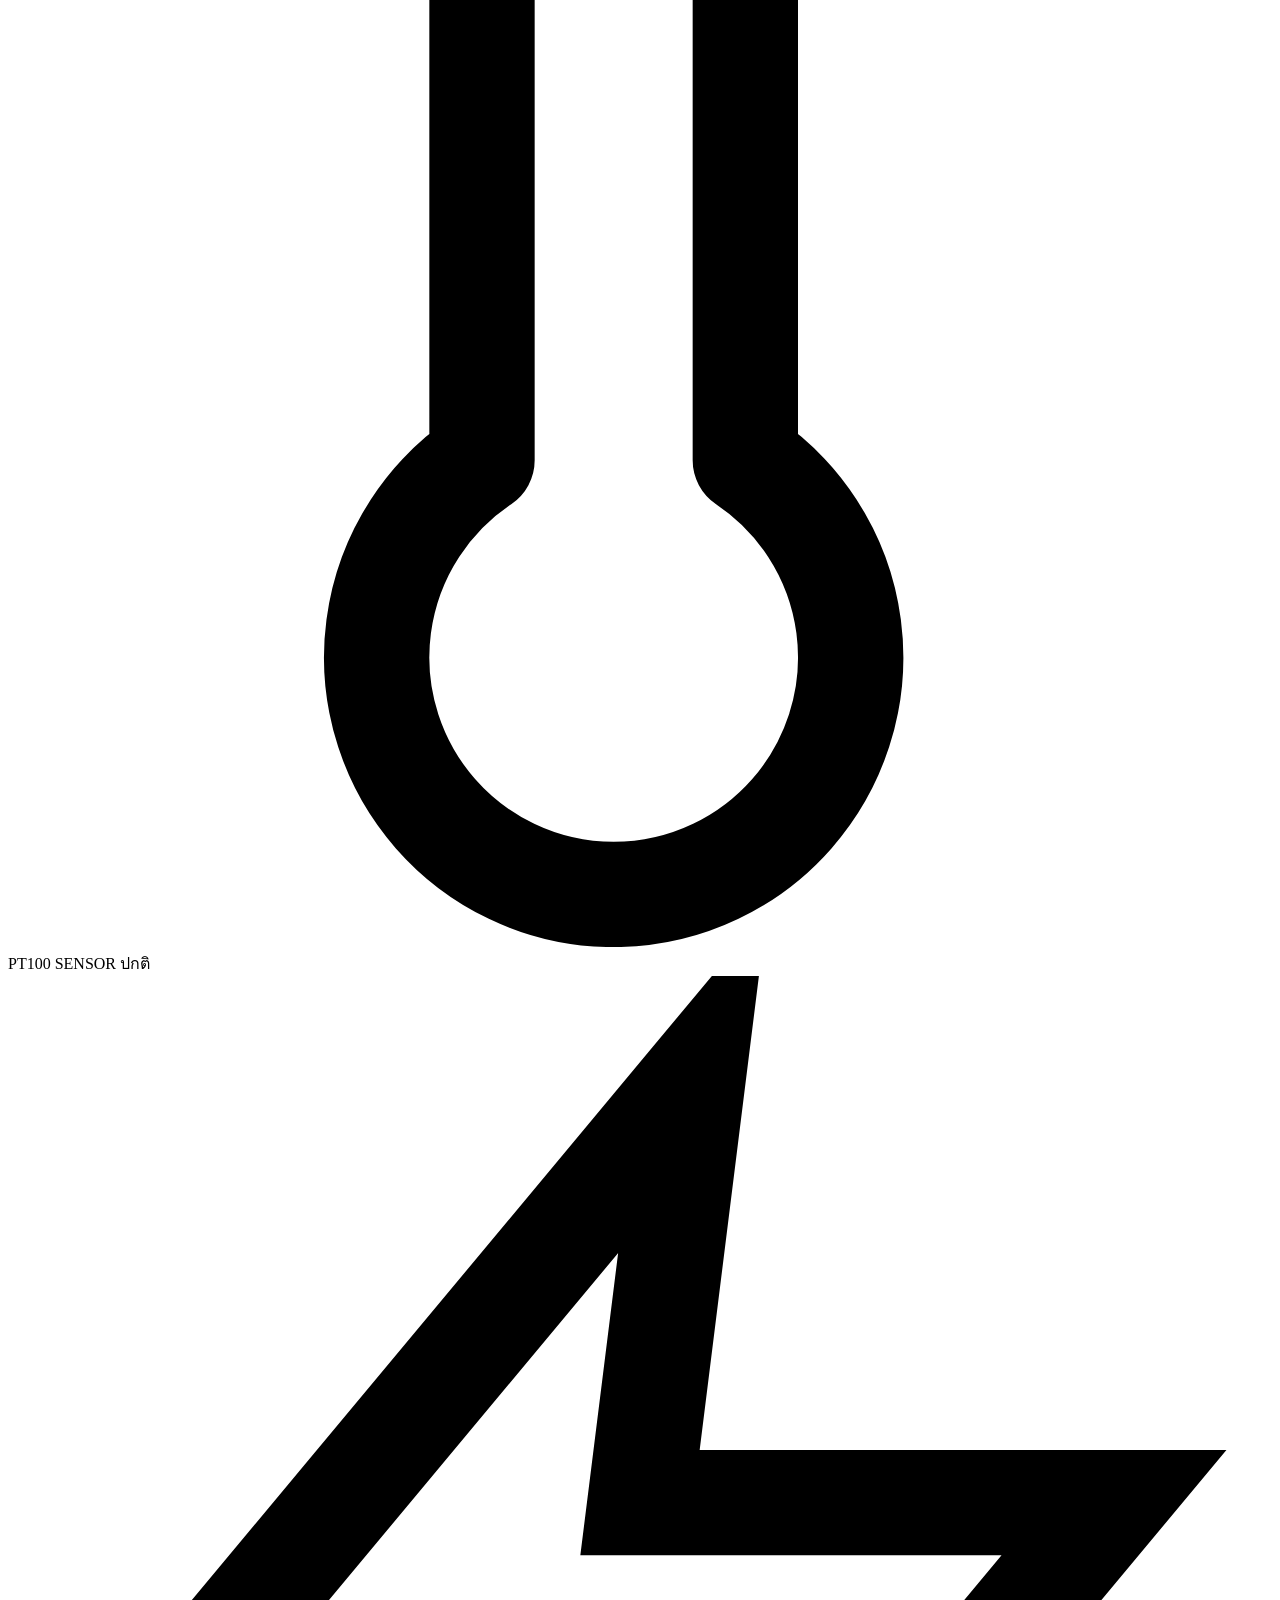
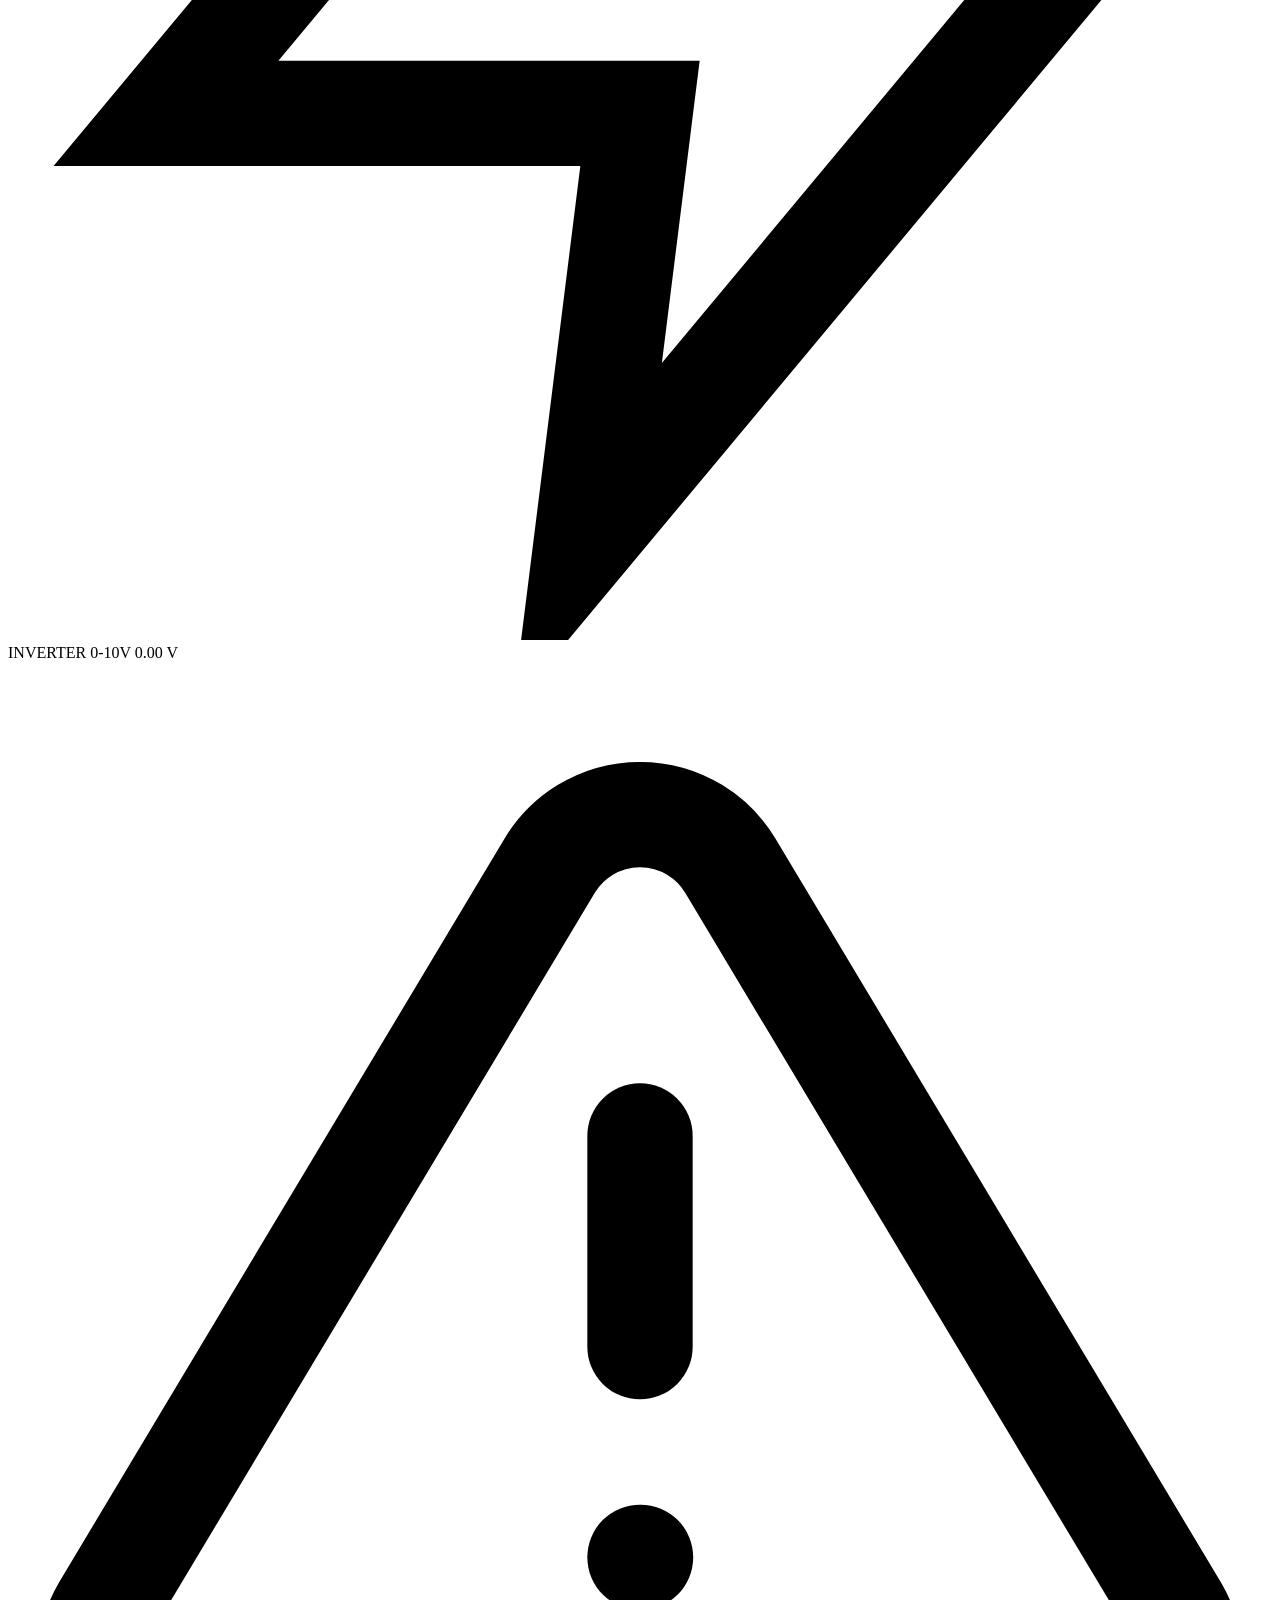
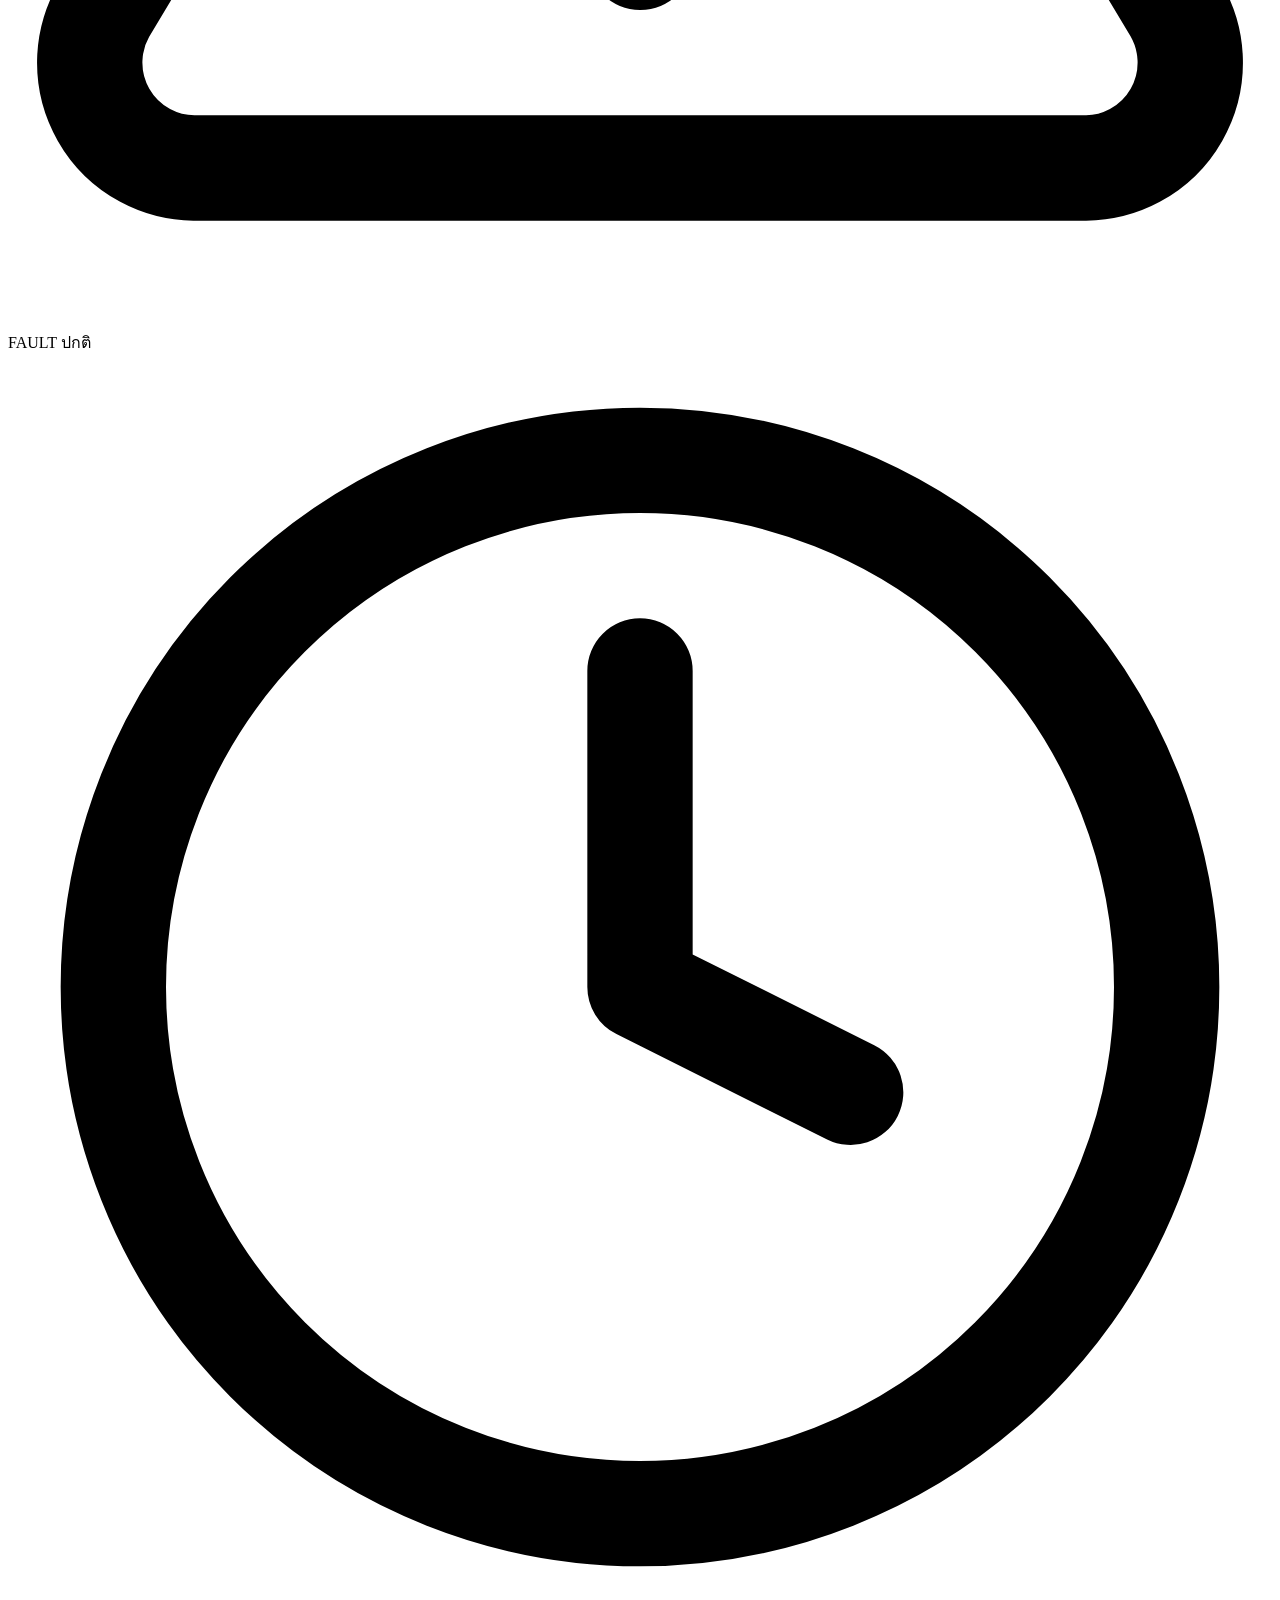
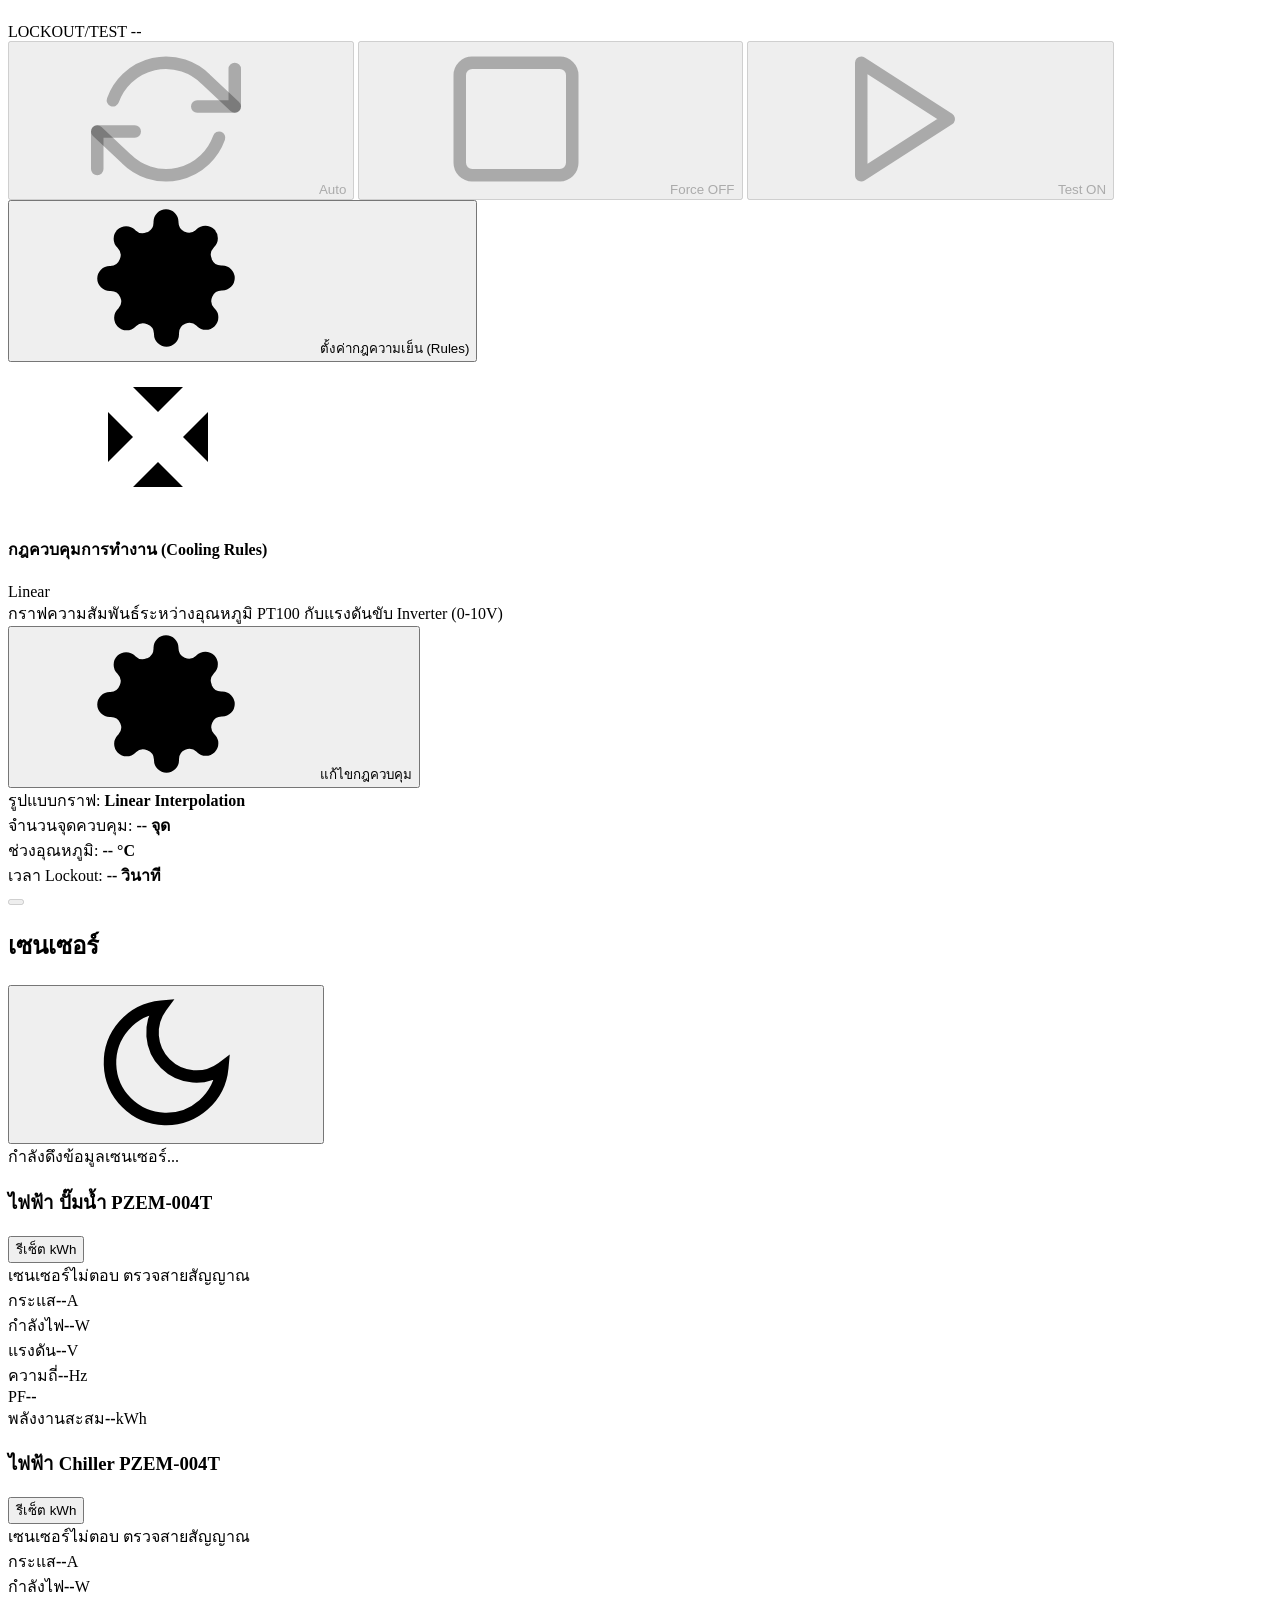
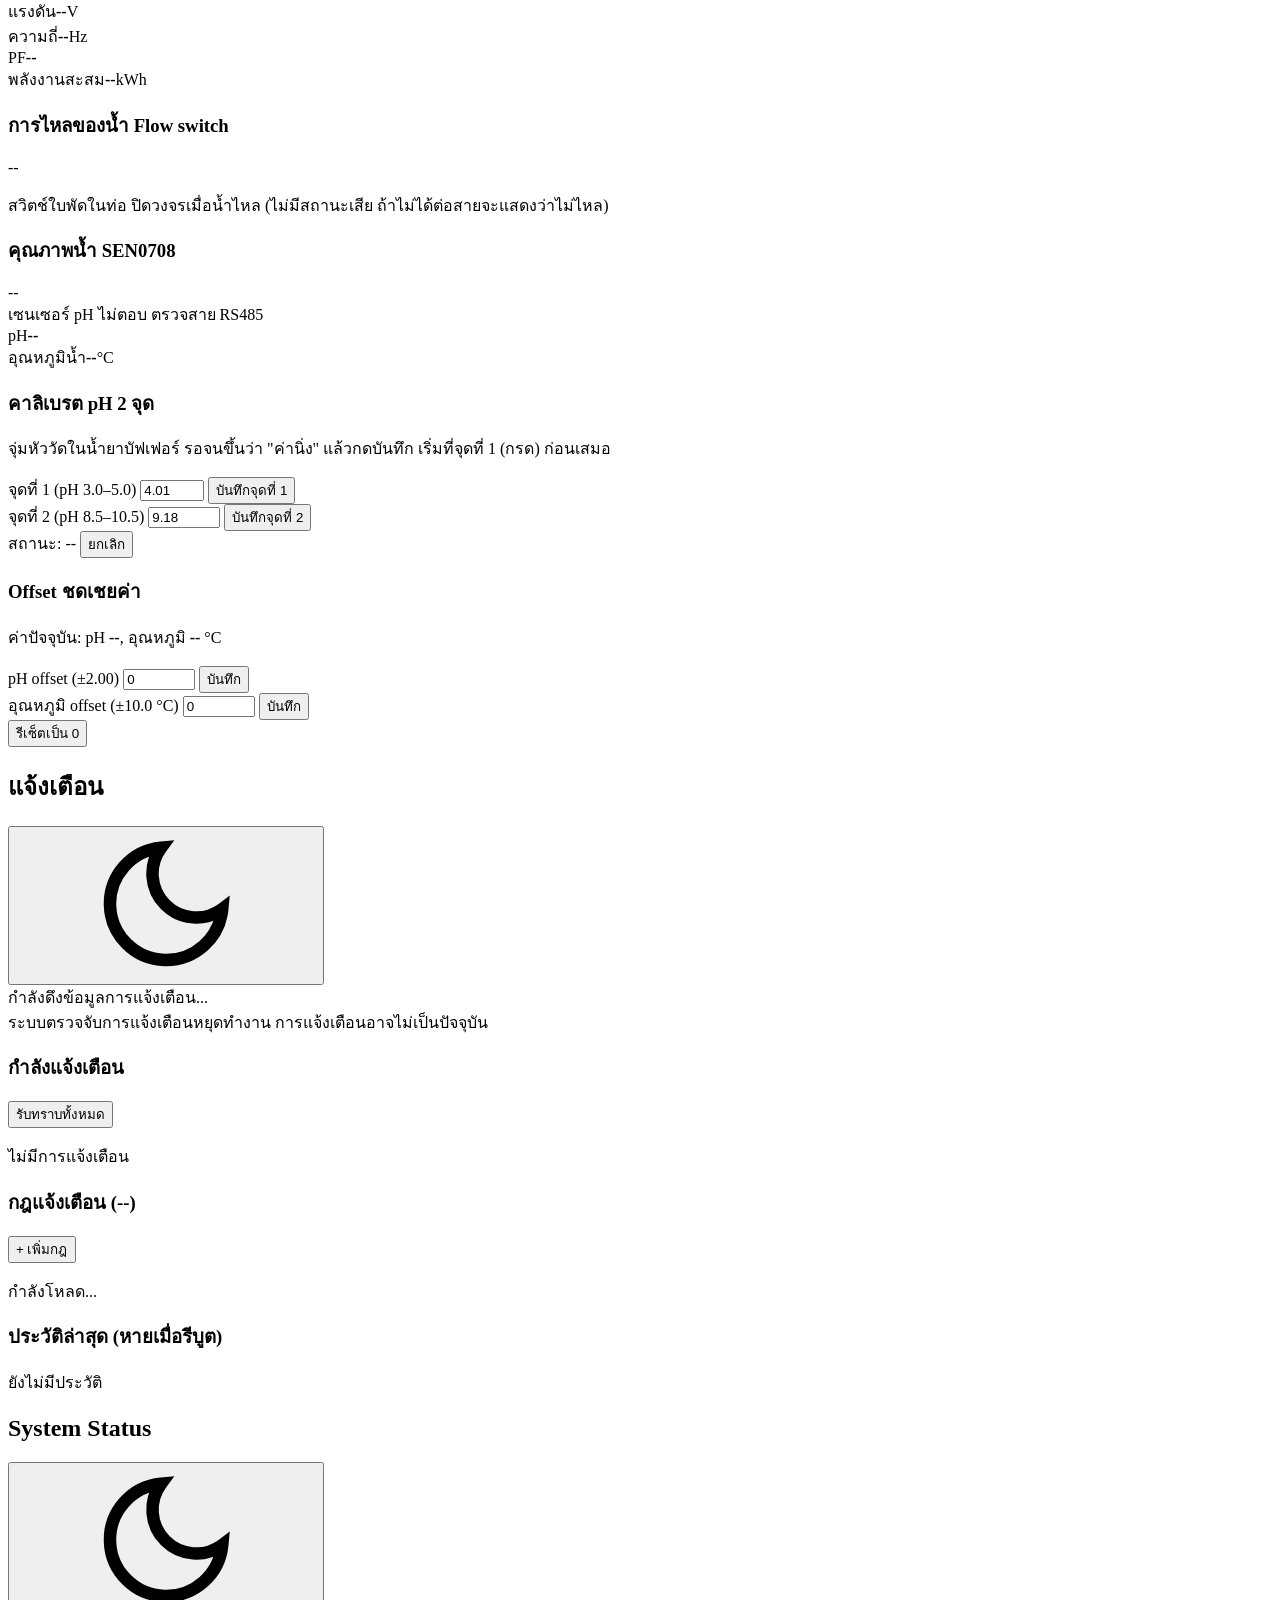
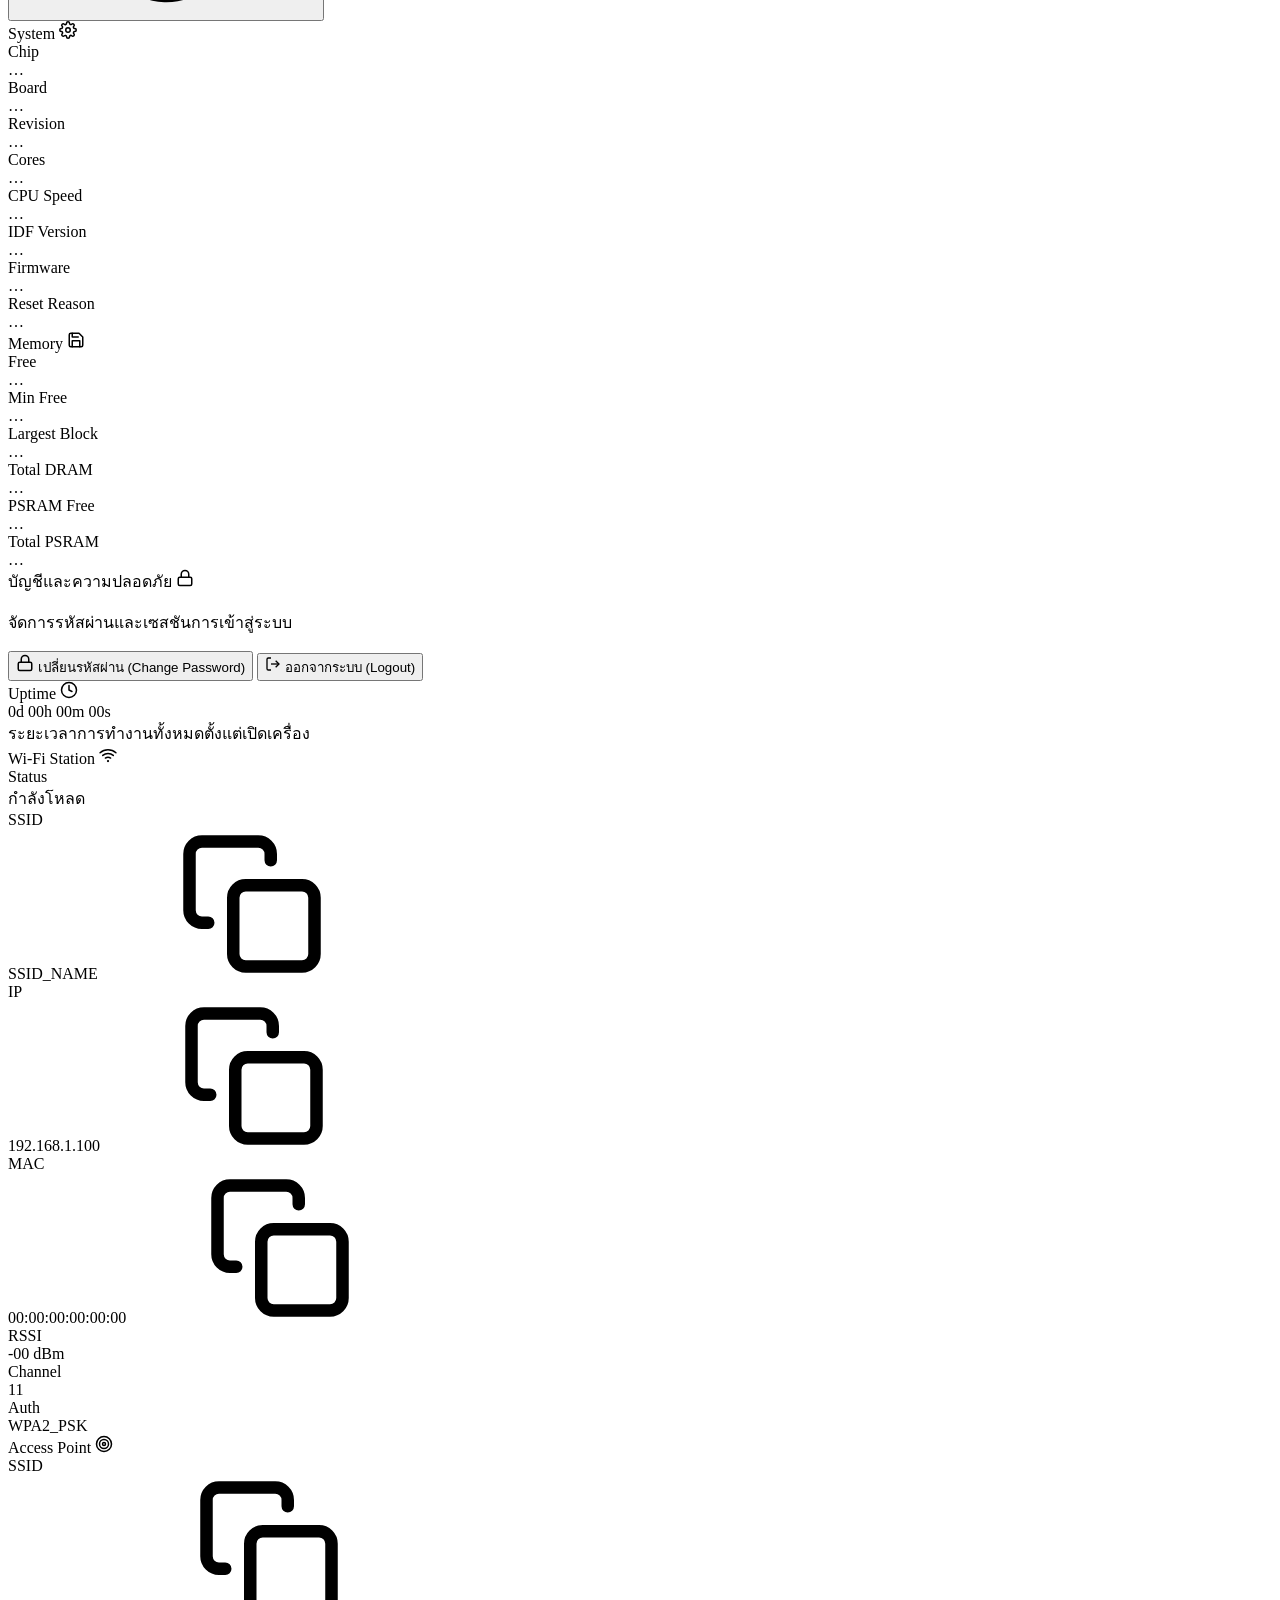
==== commit 6ed9d578: "feat(ui): add dry-run protection card, measure flow and start messages Co-Authored-By: Claude Sonnet" ====
--- a/firmware/main/static/index.html
+++ b/firmware/main/static/index.html
@@ -812,6 +812,69 @@
                         </form>
                     </div>
                 </details>
+
+                <details class="settings-collapsible" id="dry-run-card">
+                    <summary aria-expanded="false" aria-controls="dry-run-form">
+                        <div>
+                            <h3 class="settings-title">การป้องกันปั๊มเดินแห้ง</h3>
+                        </div>
+                        <svg viewBox="0 0 24 24" width="18" height="18" stroke="currentColor" stroke-width="2" fill="none" stroke-linecap="round" stroke-linejoin="round" class="chevron-icon">
+                            <polyline points="6 9 12 15 18 9"></polyline>
+                        </svg>
+                    </summary>
+                    <div class="settings-body">
+                        <p class="dry-run-status" id="dry-run-status" role="status">กำลังโหลด...</p>
+                        <form id="dry-run-form" novalidate class="settings-form">
+                            <label class="toggle-row" for="dry-run-enabled">
+                                <div class="toggle-switch">
+                                    <input id="dry-run-enabled" type="checkbox" role="switch">
+                                    <span class="toggle-slider"></span>
+                                </div>
+                                <span>เปิดการป้องกัน</span>
+                            </label>
+                            <div class="form-row">
+                                <label for="dry-run-prime">ช่วงผ่อนผันหลังปั๊มเปิด (วินาที)</label>
+                                <input id="dry-run-prime" class="input-field" type="number" min="0" max="65535" step="1" inputmode="numeric">
+                                <div class="field-error" id="dry-run-prime-error" role="alert"></div>
+                            </div>
+                            <div class="form-row">
+                                <label for="dry-run-trip">เวลาไม่มีน้ำสะสมก่อนตัด (วินาที)</label>
+                                <input id="dry-run-trip" class="input-field" type="number" min="0" max="65535" step="1" inputmode="numeric">
+                                <div class="field-error" id="dry-run-trip-error" role="alert"></div>
+                            </div>
+                            <div class="form-row">
+                                <label for="dry-run-wait">รอก่อนลองใหม่ (นาที)</label>
+                                <input id="dry-run-wait" class="input-field" type="number" min="0" max="65535" step="1" inputmode="numeric">
+                                <div class="field-error" id="dry-run-wait-error" role="alert"></div>
+                            </div>
+                            <label class="toggle-row" for="dry-run-backoff">
+                                <div class="toggle-switch">
+                                    <input id="dry-run-backoff" type="checkbox" role="switch">
+                                    <span class="toggle-slider"></span>
+                                </div>
+                                <span>เพิ่มเวลารอเป็นสองเท่าทุกครั้ง</span>
+                            </label>
+                            <div class="form-row">
+                                <label for="dry-run-retries">ลองใหม่สูงสุด (ครั้ง, 0 = ล็อกทันที)</label>
+                                <input id="dry-run-retries" class="input-field" type="number" min="0" max="255" step="1" inputmode="numeric">
+                                <div class="field-error" id="dry-run-retries-error" role="alert"></div>
+                            </div>
+                            <div class="pump-alert hidden" id="dry-run-warning" role="alert"></div>
+                            <div class="settings-actions">
+                                <div class="settings-button-row">
+                                    <button class="btn btn-outline" id="dry-run-measure-btn" type="button">วัดให้</button>
+                                    <button class="btn btn-primary" id="dry-run-save" type="submit" disabled>บันทึก</button>
+                                </div>
+                            </div>
+                            <div class="dry-run-measure hidden" id="dry-run-measure" role="status">
+                                <span id="dry-run-measure-text"></span>
+                                <button class="btn btn-outline btn-sm hidden" id="dry-run-measure-stop" type="button">หยุดวัด</button>
+                                <button class="btn btn-outline btn-sm hidden" id="dry-run-measure-use" type="button">ใช้ค่านี้</button>
+                            </div>
+                            <div class="pump-alert hidden" id="dry-run-error" role="alert"></div>
+                        </form>
+                    </div>
+                </details>
             </div>
         </section>
 
@@ -1562,6 +1625,12 @@
 
             </div>
 
+            <details class="section-card" id="uplink-preview-card">
+                <summary>ข้อมูลที่จะส่งขึ้น ThingsBoard (ตัวอย่าง)</summary>
+                <p class="text-sm text-muted" id="uplink-preview-summary">กดเปิดเพื่อโหลดตัวอย่าง</p>
+                <button class="btn btn-outline btn-sm" type="button" id="uplink-preview-refresh">รีเฟรช</button>
+                <pre class="mono text-xs uplink-preview-json" id="uplink-preview-json"></pre>
+            </details>
         </section>
         <section id="view-wifi" class="view hidden" aria-hidden="true">
             <div class="page-header">
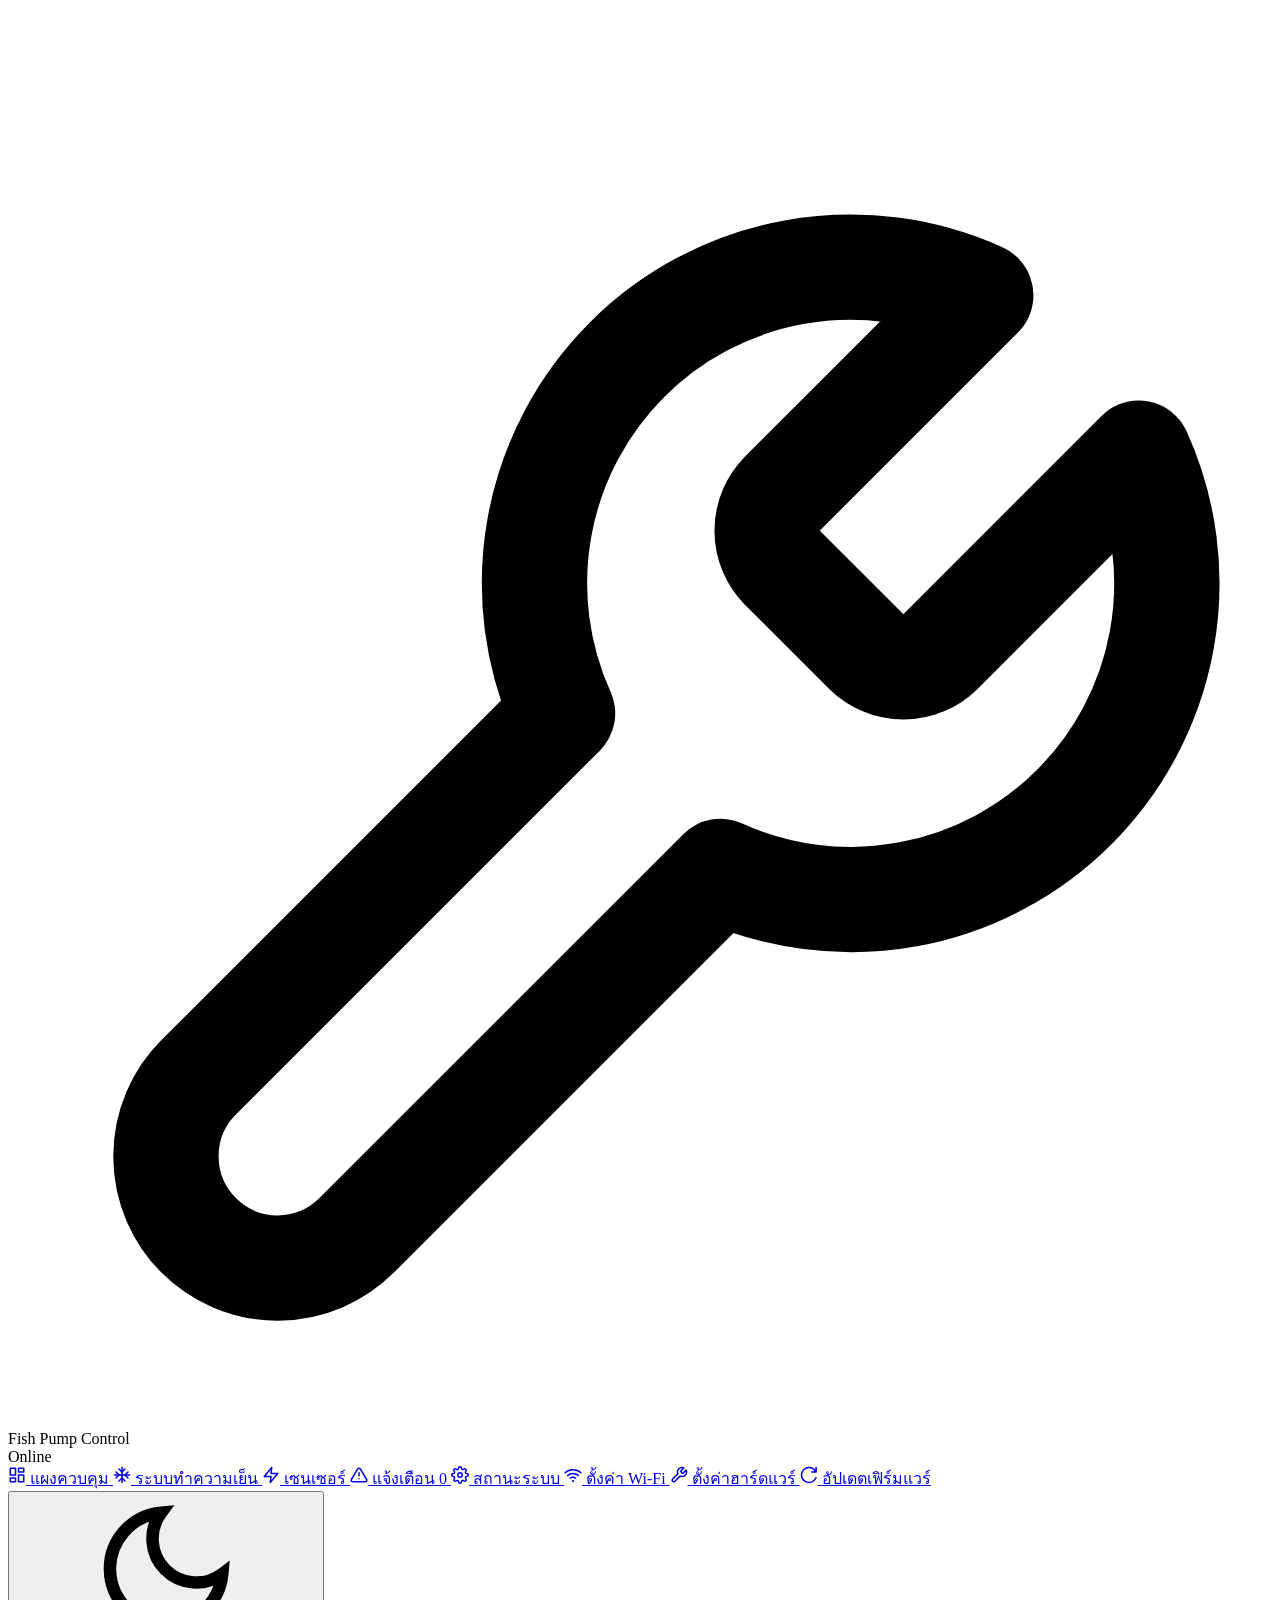
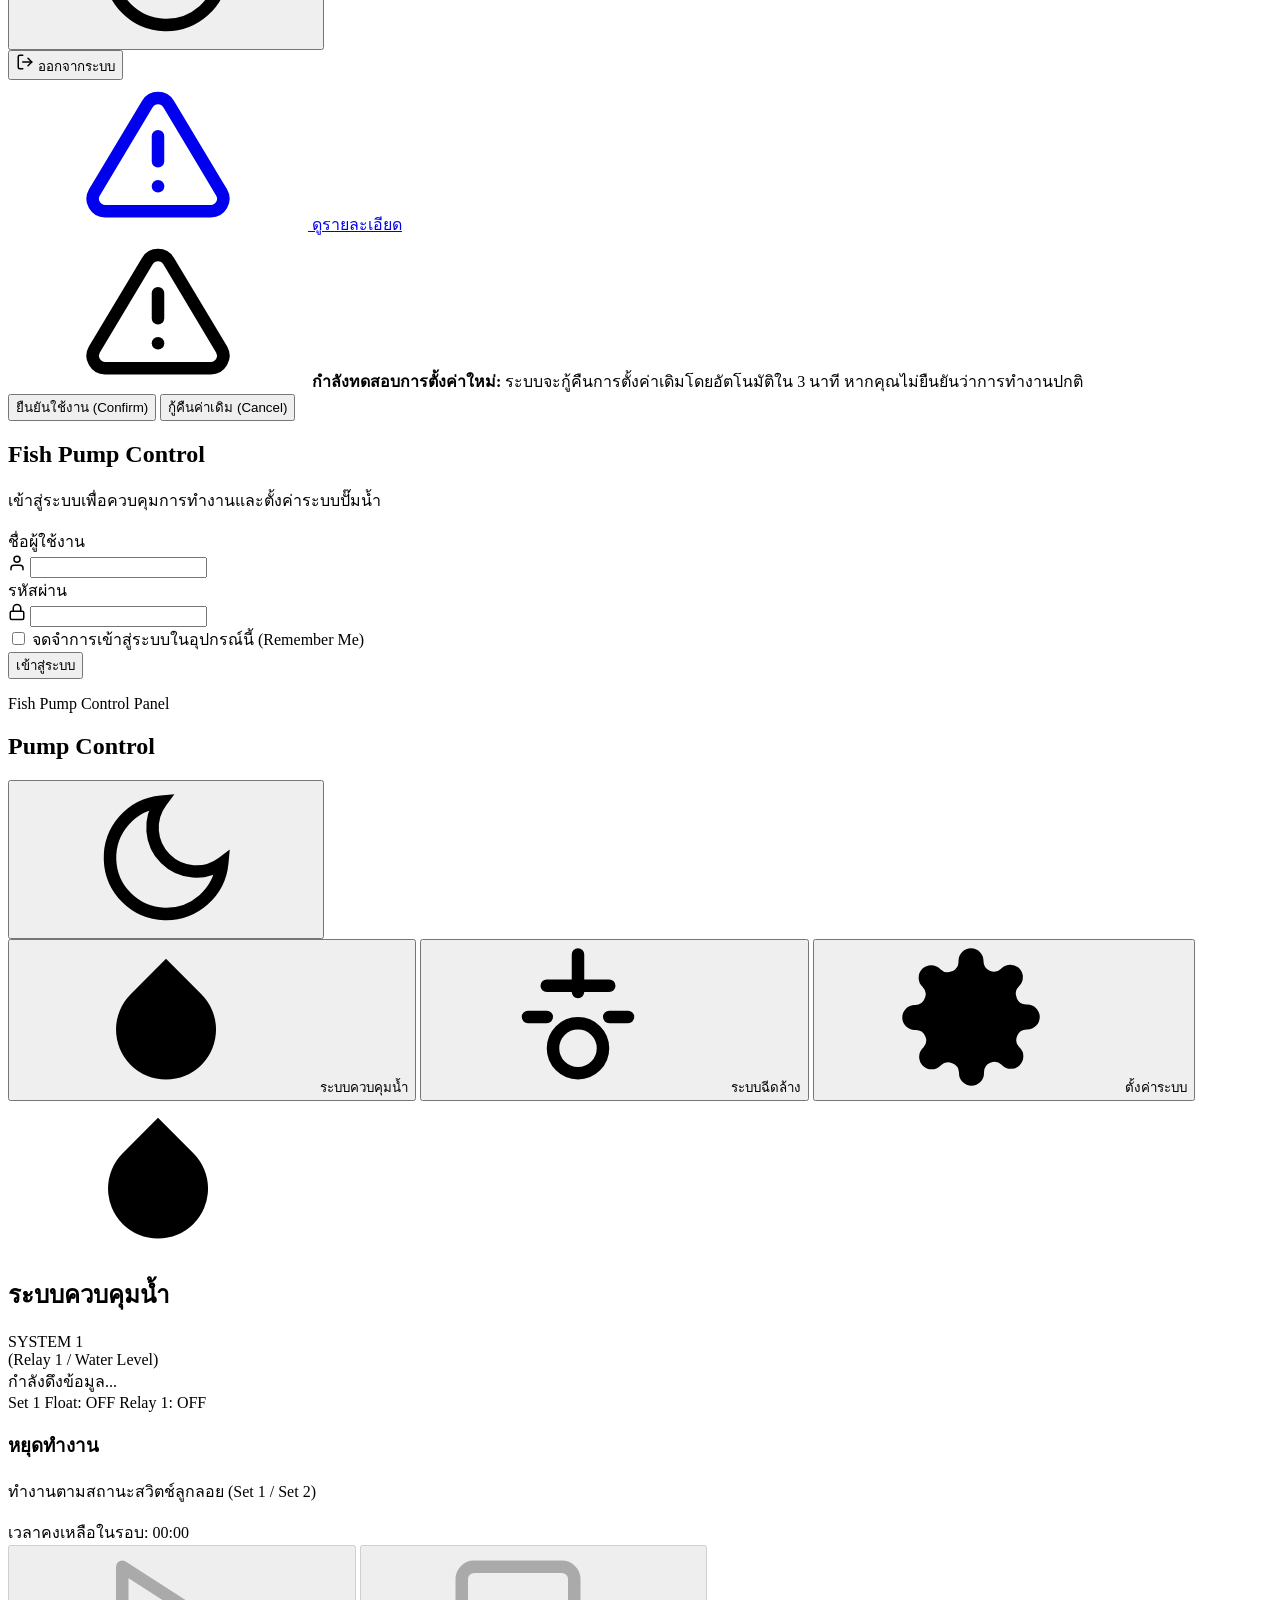
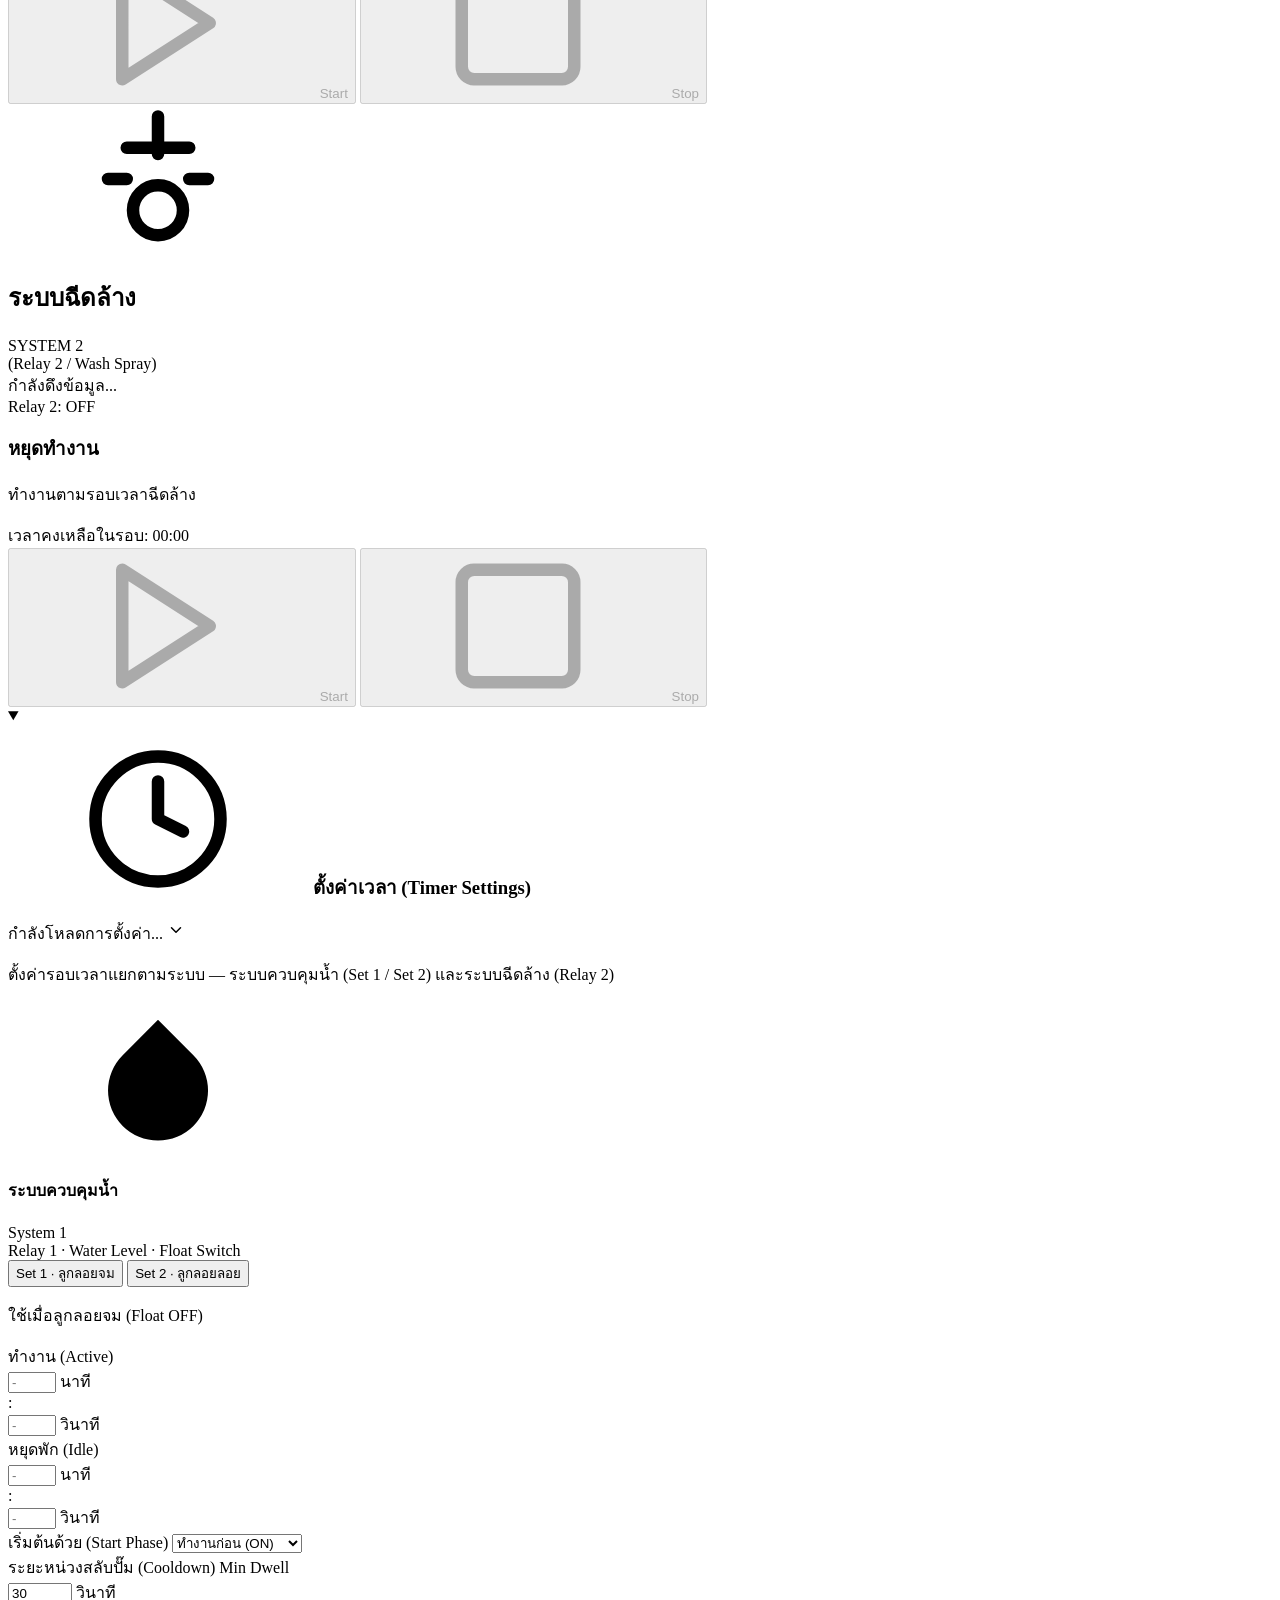
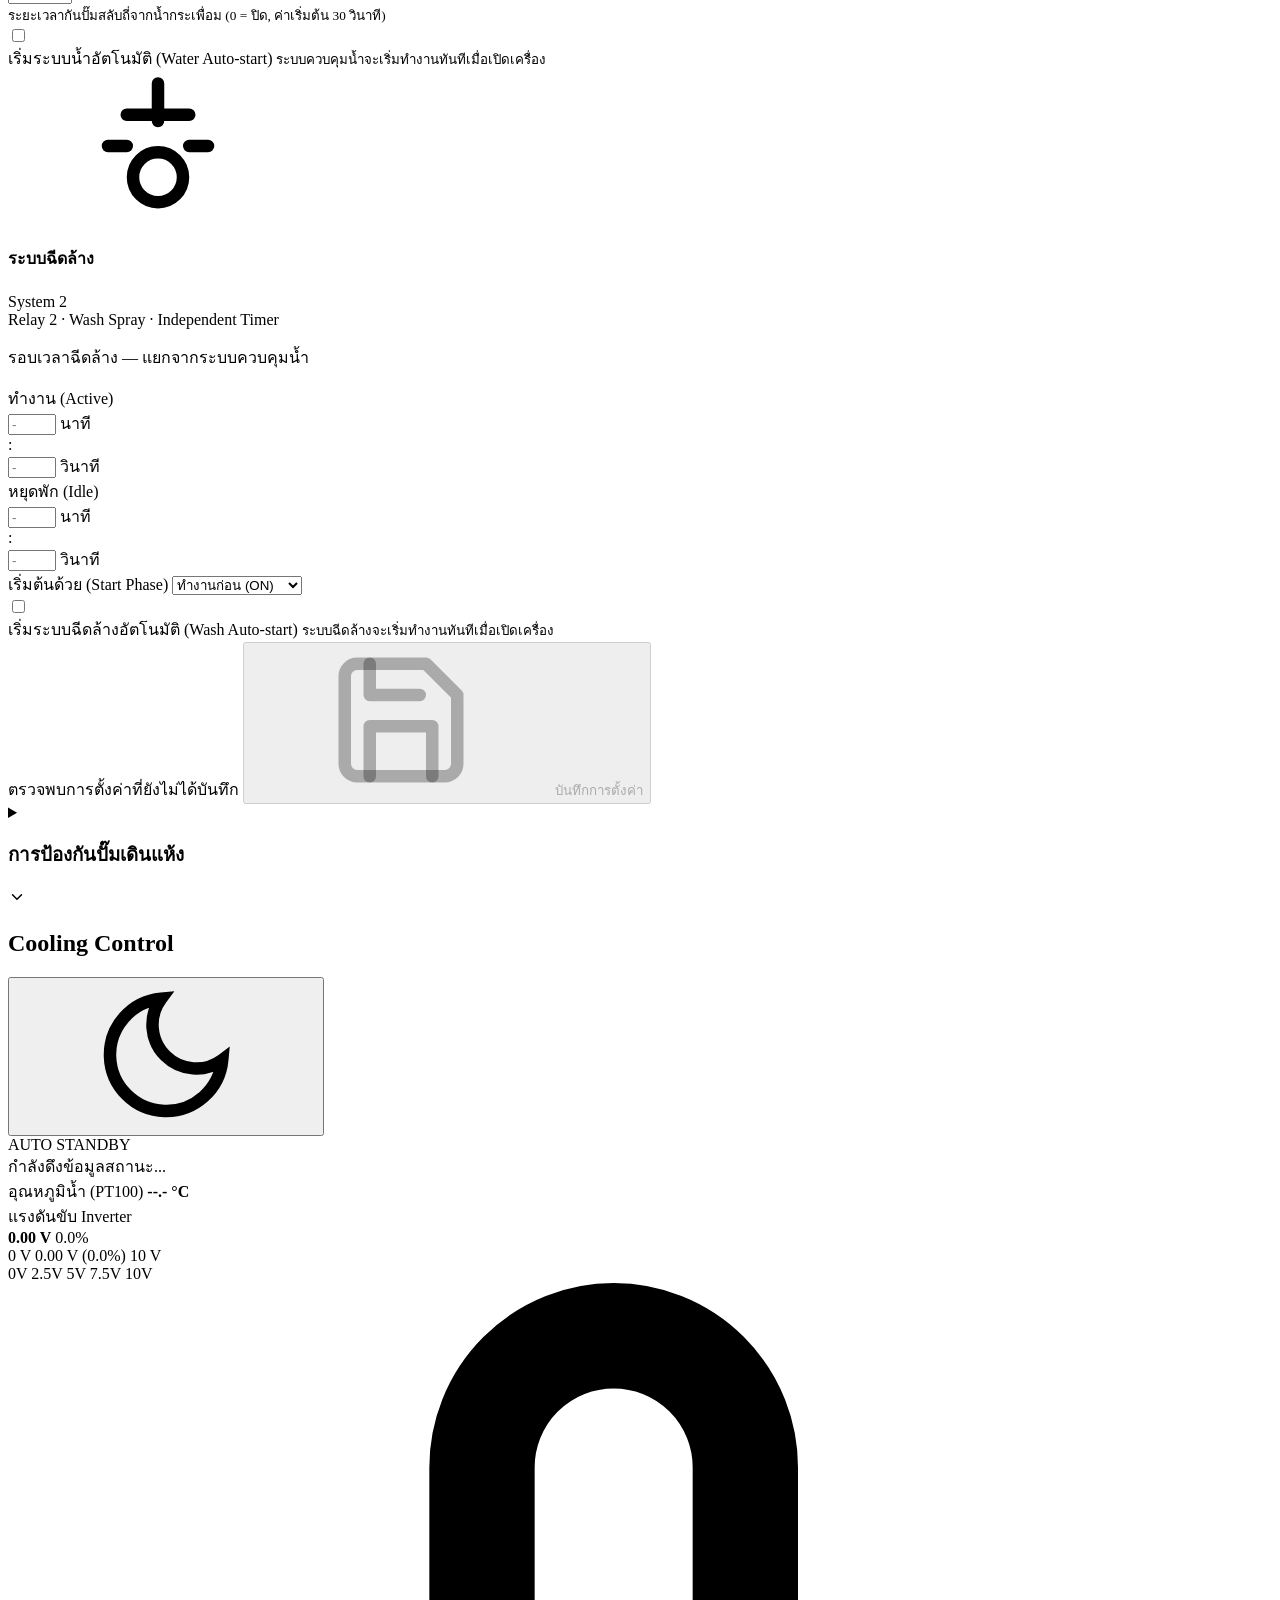
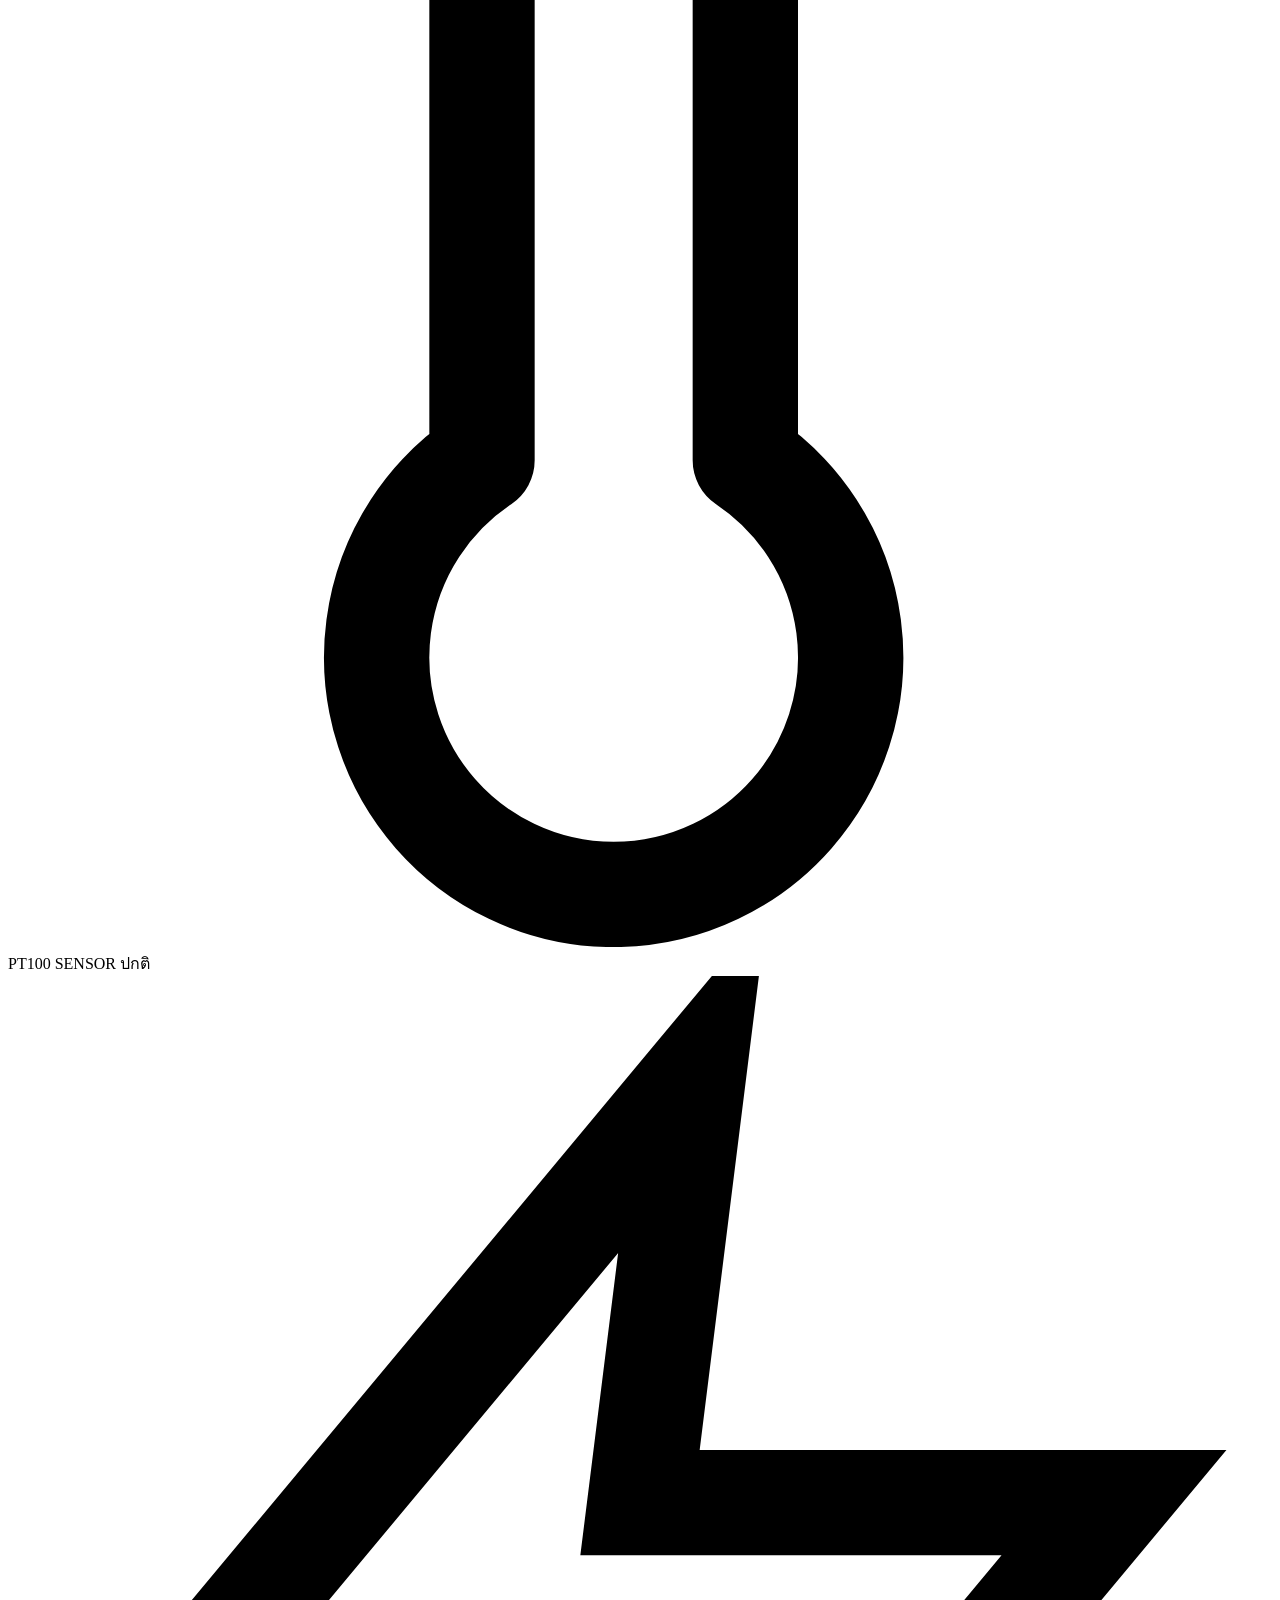
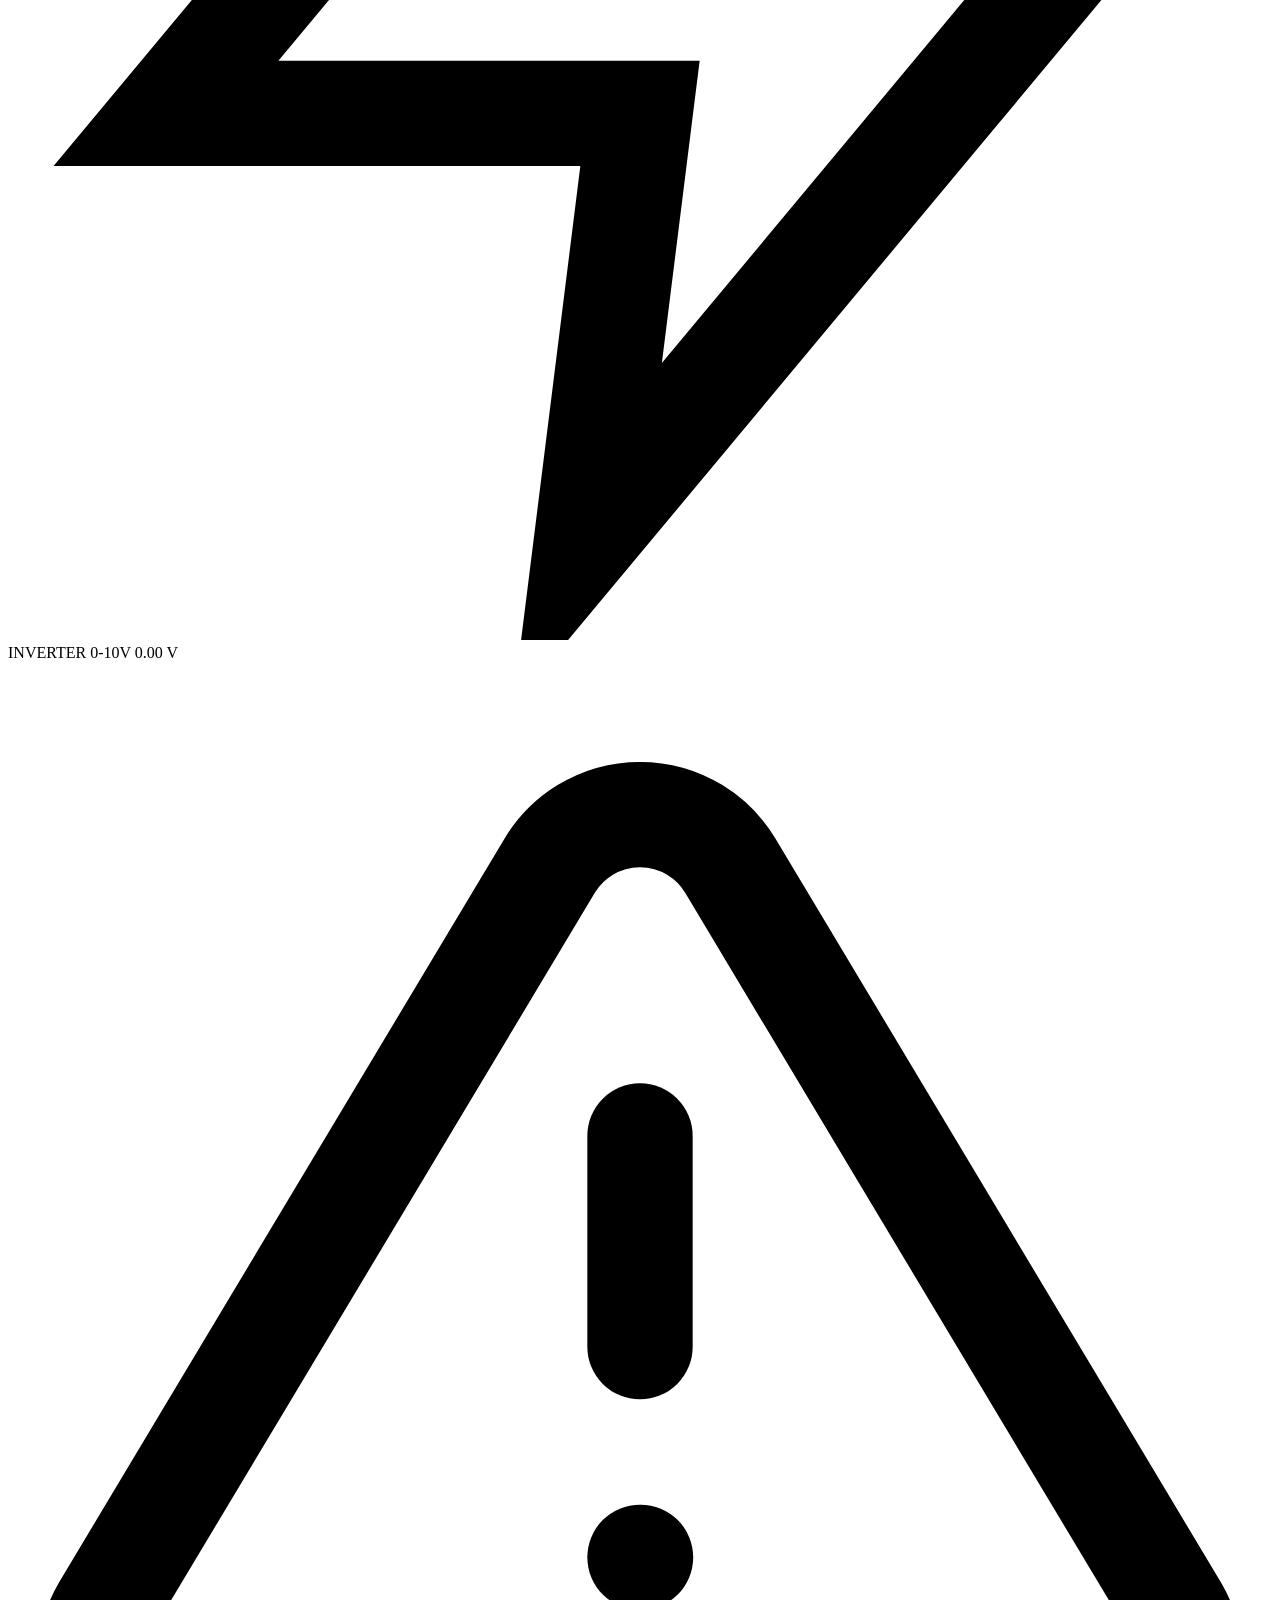
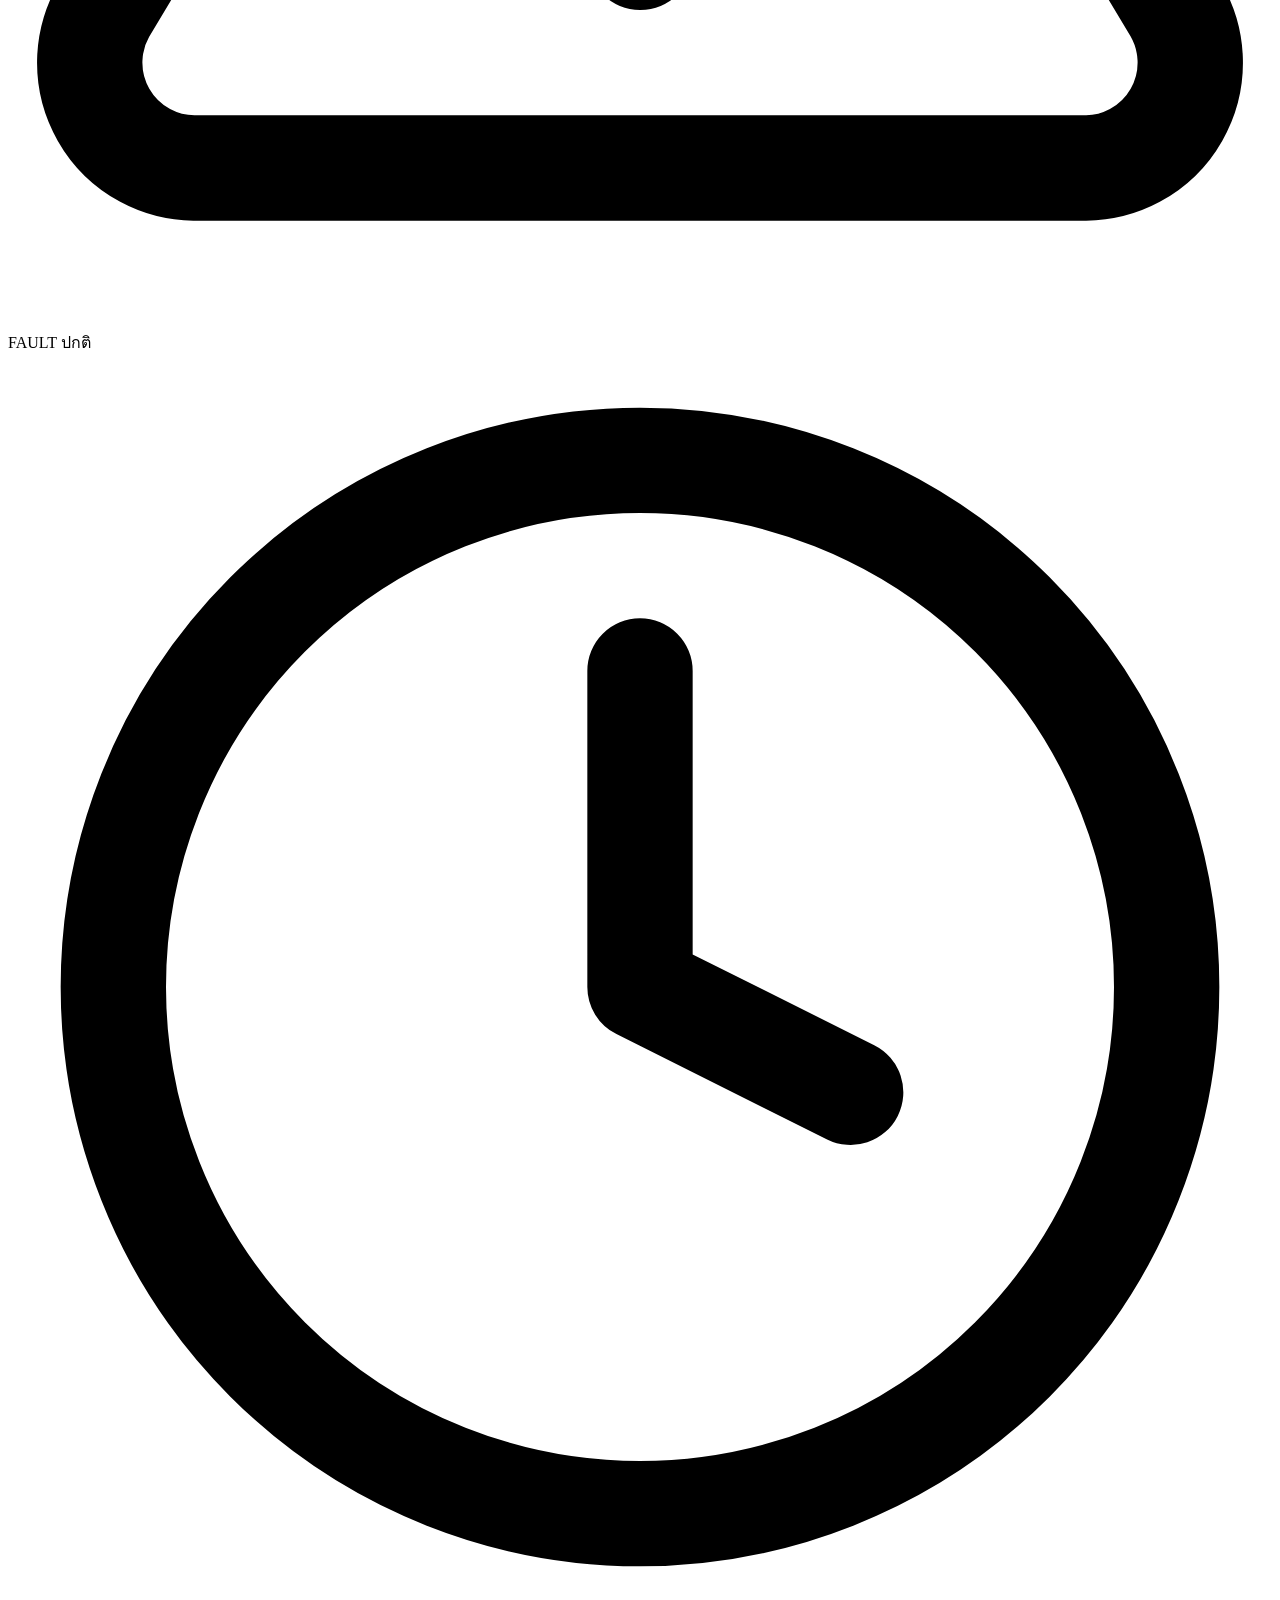
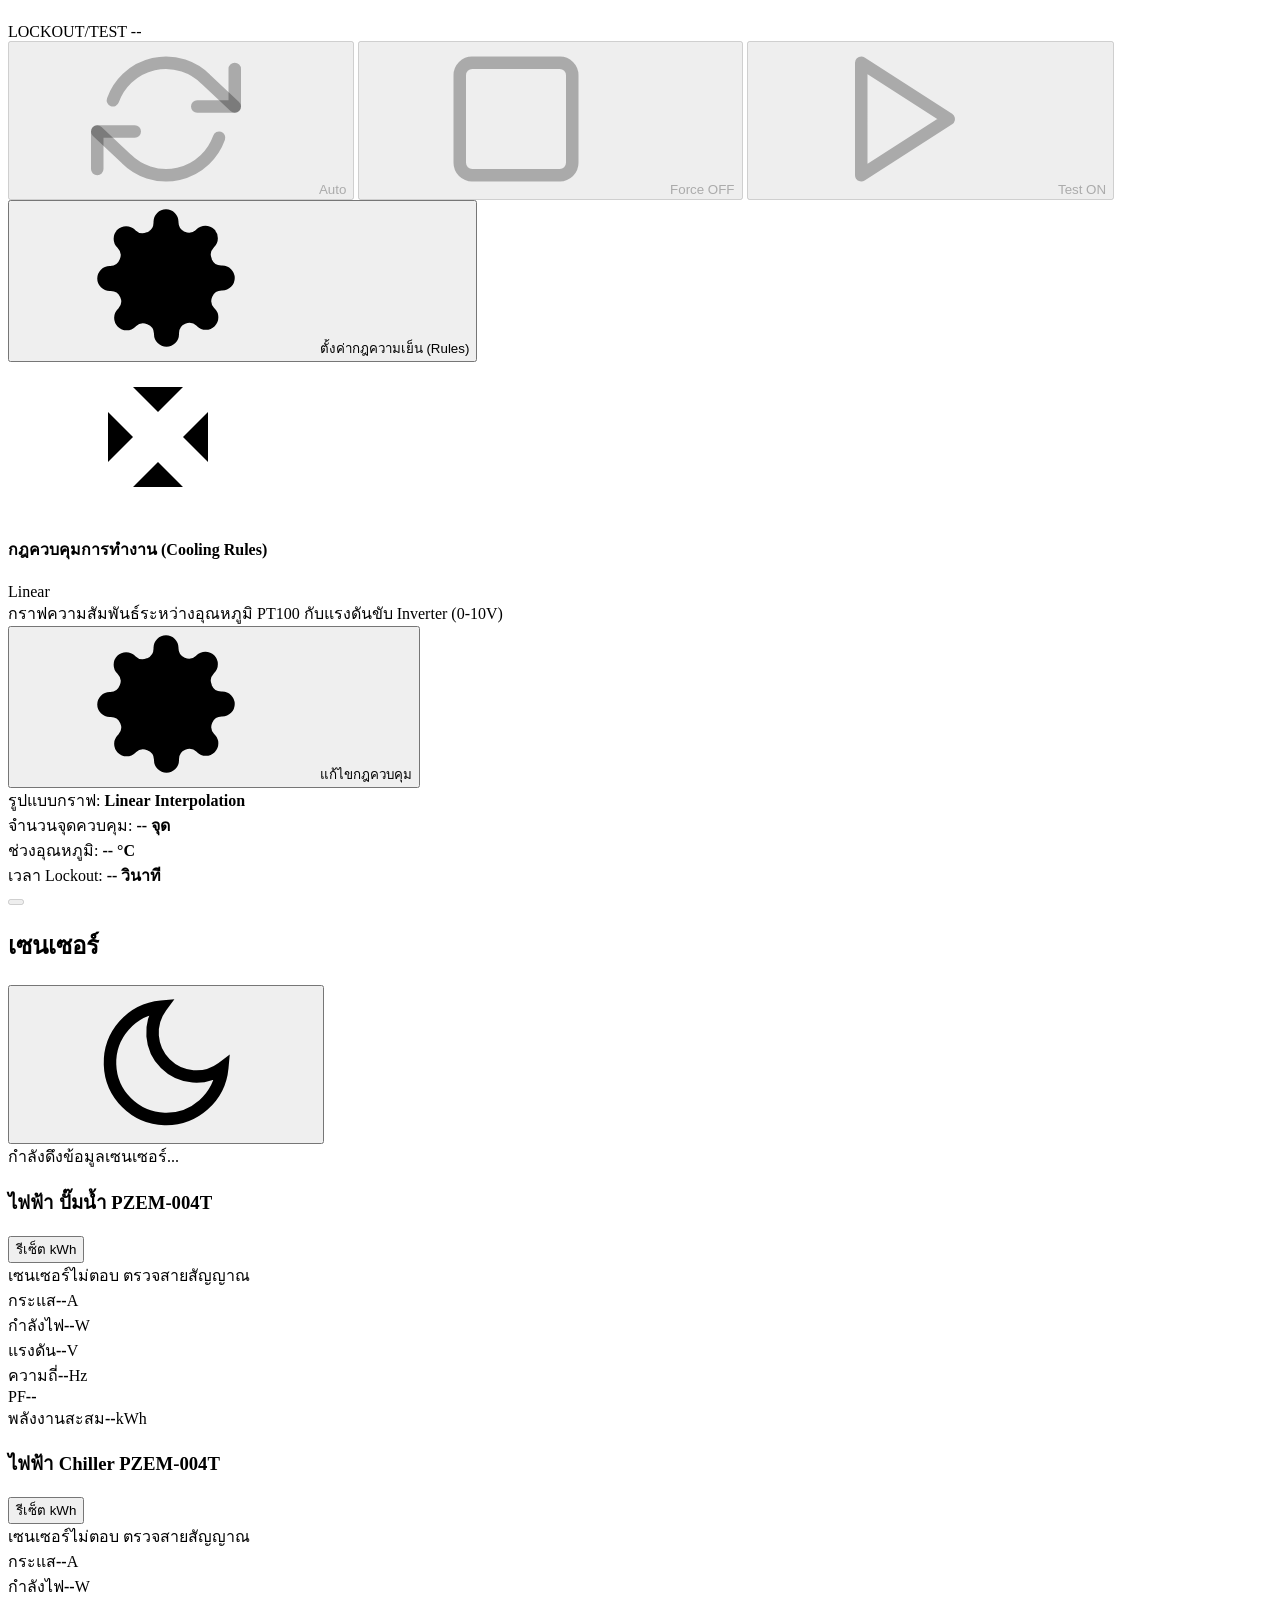
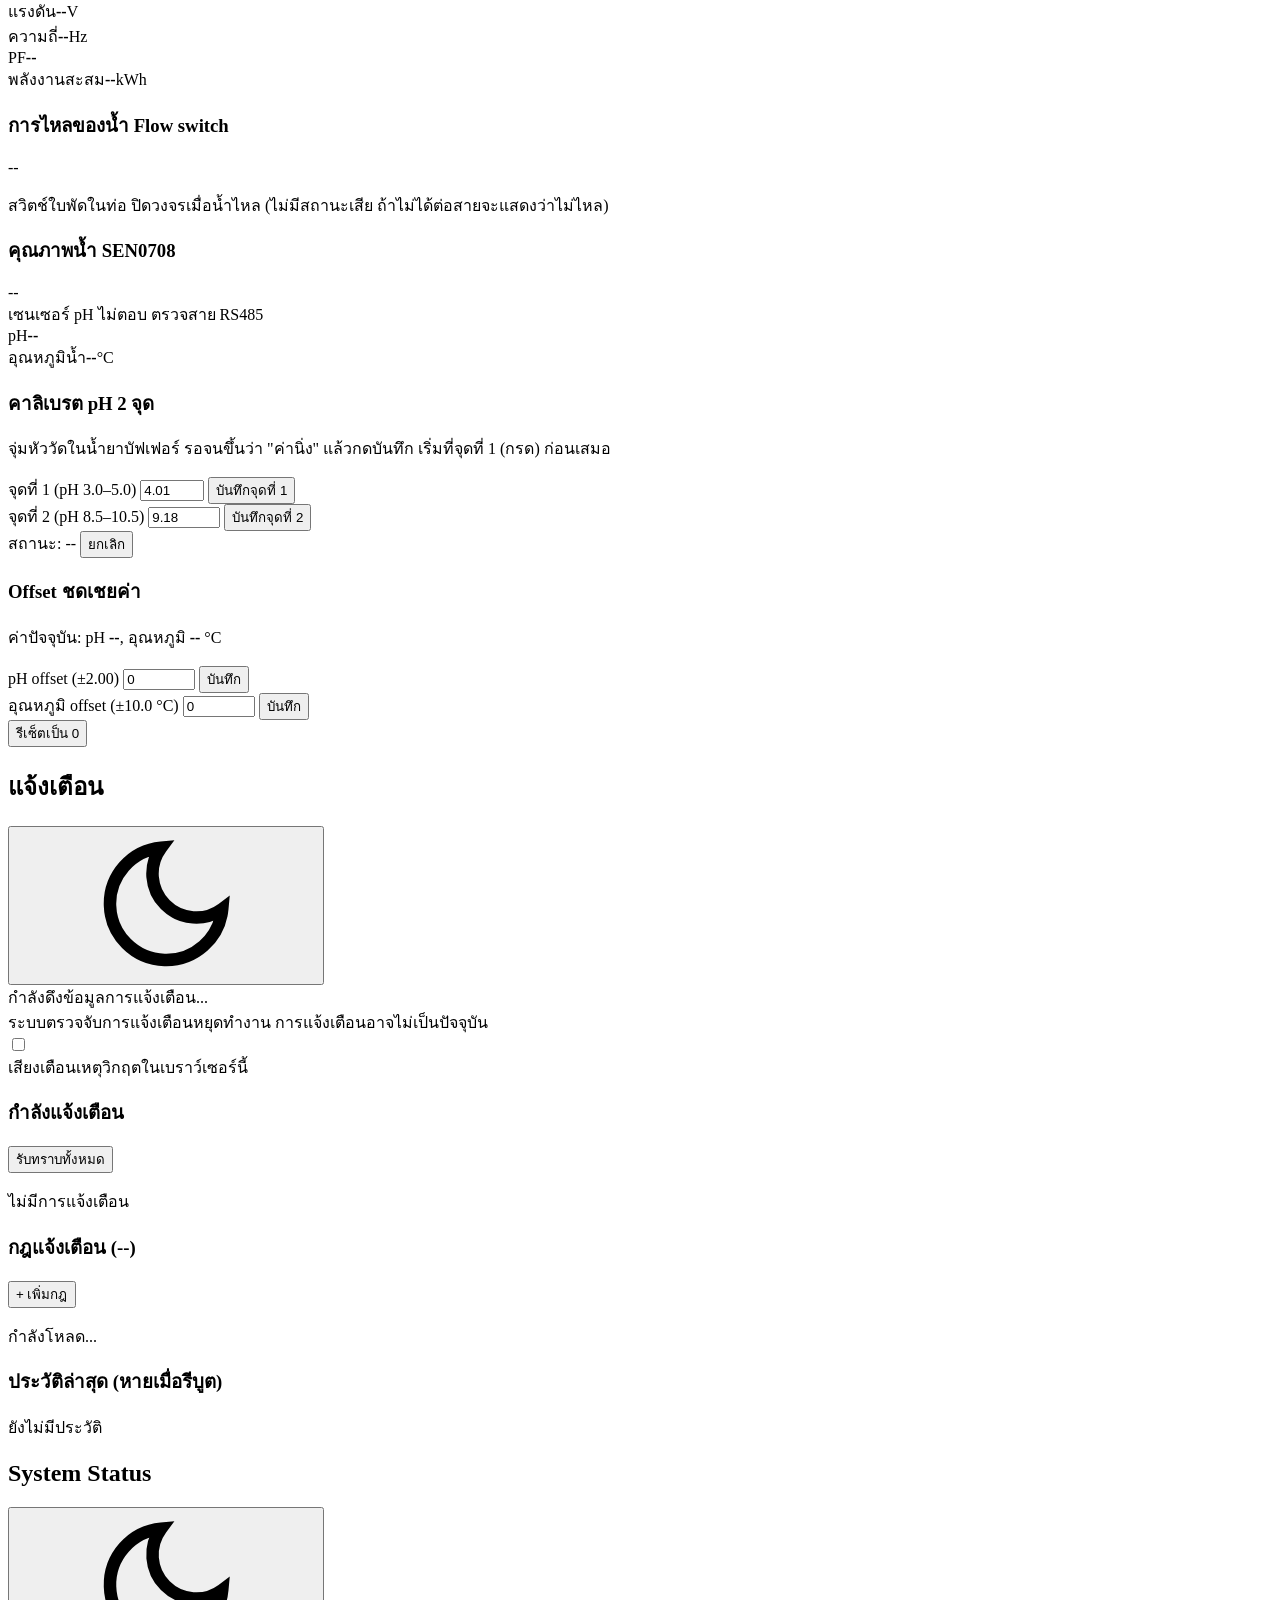
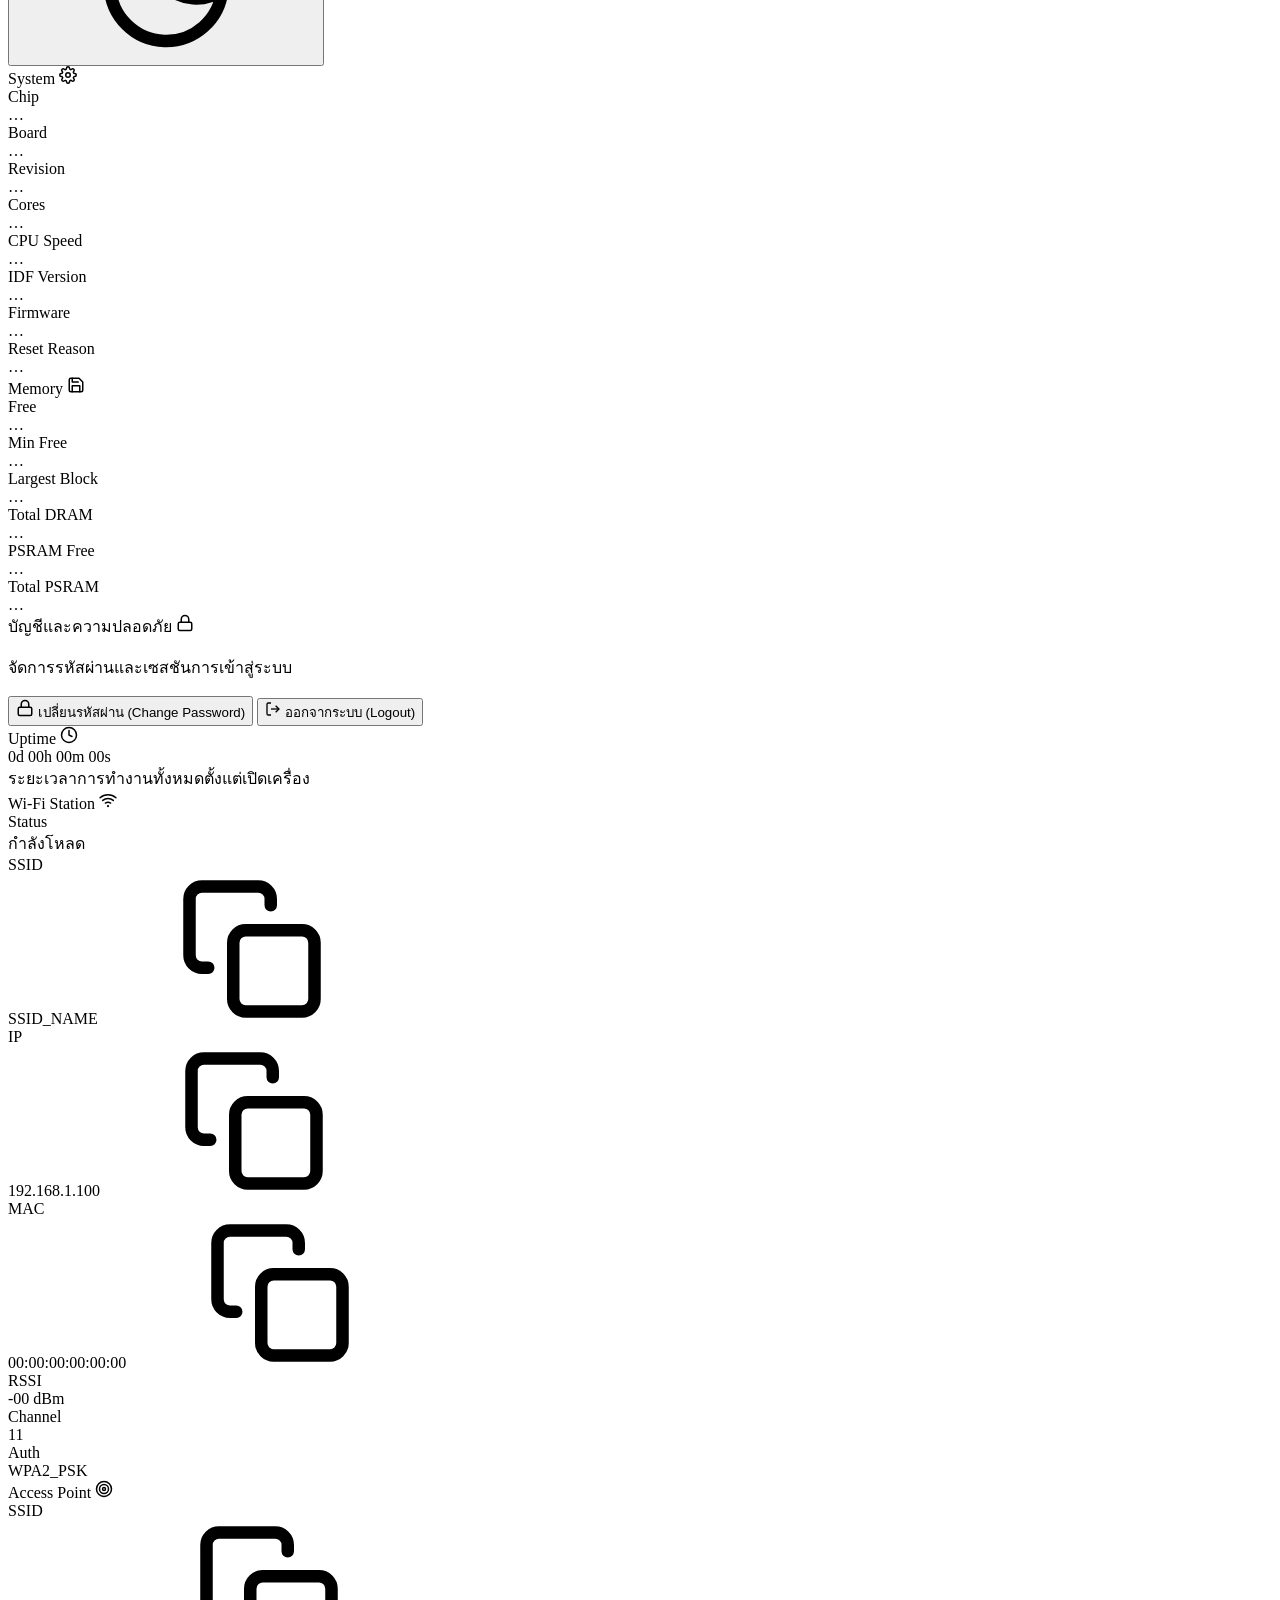
==== commit 2002d303: "feat(web): alarm bell with persistent unseen count, 3 s summary, critical overlay with sound Also: d" ====
--- a/firmware/main/static/index.html
+++ b/firmware/main/static/index.html
@@ -824,6 +824,7 @@
                     </summary>
                     <div class="settings-body">
                         <p class="dry-run-status" id="dry-run-status" role="status">กำลังโหลด...</p>
+                        <p class="dry-run-note" id="dry-run-note">ถ้าปั๊มเปิดแต่ละรอบสั้นกว่าประมาณ 6 วินาที แจ้งเตือนเดินแห้งจะไม่หายเองเมื่อน้ำกลับมา ต้องกดรับทราบ</p>
                         <form id="dry-run-form" novalidate class="settings-form">
                             <label class="toggle-row" for="dry-run-enabled">
                                 <div class="toggle-switch">
@@ -833,18 +834,18 @@
                                 <span>เปิดการป้องกัน</span>
                             </label>
                             <div class="form-row">
-                                <label for="dry-run-prime">ช่วงผ่อนผันหลังปั๊มเปิด (วินาที)</label>
-                                <input id="dry-run-prime" class="input-field" type="number" min="0" max="65535" step="1" inputmode="numeric">
+                                <label for="dry-run-prime">ช่วงผ่อนผันหลังปั๊มเปิด (วินาที, 1–600)</label>
+                                <input id="dry-run-prime" class="input-field" type="number" min="1" max="600" step="1" inputmode="numeric">
                                 <div class="field-error" id="dry-run-prime-error" role="alert"></div>
                             </div>
                             <div class="form-row">
-                                <label for="dry-run-trip">เวลาไม่มีน้ำสะสมก่อนตัด (วินาที)</label>
-                                <input id="dry-run-trip" class="input-field" type="number" min="0" max="65535" step="1" inputmode="numeric">
+                                <label for="dry-run-trip">เวลาไม่มีน้ำสะสมก่อนตัด (วินาที, 3–120)</label>
+                                <input id="dry-run-trip" class="input-field" type="number" min="3" max="120" step="1" inputmode="numeric">
                                 <div class="field-error" id="dry-run-trip-error" role="alert"></div>
                             </div>
                             <div class="form-row">
-                                <label for="dry-run-wait">รอก่อนลองใหม่ (นาที)</label>
-                                <input id="dry-run-wait" class="input-field" type="number" min="0" max="65535" step="1" inputmode="numeric">
+                                <label for="dry-run-wait">รอก่อนลองใหม่ (นาที, 1–240)</label>
+                                <input id="dry-run-wait" class="input-field" type="number" min="1" max="240" step="1" inputmode="numeric">
                                 <div class="field-error" id="dry-run-wait-error" role="alert"></div>
                             </div>
                             <label class="toggle-row" for="dry-run-backoff">
@@ -855,8 +856,8 @@
                                 <span>เพิ่มเวลารอเป็นสองเท่าทุกครั้ง</span>
                             </label>
                             <div class="form-row">
-                                <label for="dry-run-retries">ลองใหม่สูงสุด (ครั้ง, 0 = ล็อกทันที)</label>
-                                <input id="dry-run-retries" class="input-field" type="number" min="0" max="255" step="1" inputmode="numeric">
+                                <label for="dry-run-retries">ลองใหม่สูงสุด (ครั้ง, 0–5, 0 = ล็อกทันที)</label>
+                                <input id="dry-run-retries" class="input-field" type="number" min="0" max="5" step="1" inputmode="numeric">
                                 <div class="field-error" id="dry-run-retries-error" role="alert"></div>
                             </div>
                             <div class="pump-alert hidden" id="dry-run-warning" role="alert"></div>
@@ -1239,6 +1240,16 @@
             <div class="runtime-eyebrow mb-md" id="alarms-sync-state">กำลังดึงข้อมูลการแจ้งเตือน...</div>
             <div class="alert-banner alarm-stalled-banner hidden" id="alarm-engine-stalled">ระบบตรวจจับการแจ้งเตือนหยุดทำงาน การแจ้งเตือนอาจไม่เป็นปัจจุบัน</div>
 
+            <section class="section-card" id="alarm-sound-card">
+                <label class="toggle-row" for="alarm-sound-enabled">
+                    <div class="toggle-switch">
+                        <input id="alarm-sound-enabled" type="checkbox" role="switch">
+                        <span class="toggle-slider"></span>
+                    </div>
+                    <span>เสียงเตือนเหตุวิกฤตในเบราว์เซอร์นี้</span>
+                </label>
+            </section>
+
             <section class="section-card" id="alarm-active-card">
                 <div class="section-heading-row">
                     <h3>กำลังแจ้งเตือน</h3>
@@ -1331,8 +1342,8 @@
                         <div class="alarm-field-row">
                             <select id="alarm-f-gate-signal" class="input-field"></select>
                             <select id="alarm-f-gate-when" class="input-field">
-                                <option value="true">เปิด</option>
-                                <option value="false">ปิด</option>
+                                <option value="true">ใช่</option>
+                                <option value="false">ไม่ใช่</option>
                             </select>
                         </div>
                     </div>
@@ -2372,6 +2383,7 @@
                 <use href="#icon-menu"></use>
             </svg>
             <span>เพิ่มเติม</span>
+            <span class="more-dot hidden" id="m-nav-more-dot" aria-hidden="true"></span>
         </button>
     </nav>
 
@@ -2407,6 +2419,41 @@
         </a>
     </div>
 
+    <!-- Alarm bell, always reachable while logged in -->
+    <button type="button" id="alarm-bell" class="alarm-bell hidden" aria-label="การแจ้งเตือน" aria-expanded="false" aria-controls="alarm-bell-panel">
+        <svg viewBox="0 0 24 24" width="22" height="22" stroke="currentColor" stroke-width="2" fill="none"
+            stroke-linecap="round" stroke-linejoin="round" aria-hidden="true">
+            <path d="M18 8a6 6 0 0 0-12 0c0 7-3 9-3 9h18s-3-2-3-9"></path>
+            <path d="M13.73 21a2 2 0 0 1-3.46 0"></path>
+        </svg>
+        <span class="alarm-badge hidden" id="alarm-bell-badge">0</span>
+    </button>
+    <div id="alarm-bell-panel" class="alarm-bell-panel hidden" role="dialog" aria-label="แจ้งเตือนล่าสุด">
+        <div class="alarm-bell-head">
+            <h3>แจ้งเตือนล่าสุด</h3>
+            <a href="/alarms" id="alarm-bell-all" class="alarm-bell-link">ดูทั้งหมด</a>
+        </div>
+        <div class="alarm-list" id="alarm-bell-list"></div>
+    </div>
+
+    <!-- Critical overlay: covers the viewport until acknowledged or dismissed -->
+    <div id="alarm-critical-overlay" class="alarm-critical-overlay hidden" role="alertdialog" aria-modal="true" aria-labelledby="alarm-critical-heading">
+        <div class="alarm-critical-card">
+            <svg viewBox="0 0 24 24" width="56" height="56" stroke="currentColor" stroke-width="2" fill="none"
+                stroke-linecap="round" stroke-linejoin="round" aria-hidden="true">
+                <path d="M10.29 3.86L1.82 18a2 2 0 0 0 1.71 3h16.94a2 2 0 0 0 1.71-3L13.71 3.86a2 2 0 0 0-3.42 0z"></path>
+                <line x1="12" y1="9" x2="12" y2="13"></line>
+                <line x1="12" y1="17" x2="12.01" y2="17"></line>
+            </svg>
+            <h2 id="alarm-critical-heading">แจ้งเตือนวิกฤต</h2>
+            <p id="alarm-critical-text"></p>
+            <div class="alarm-critical-actions">
+                <button type="button" class="btn btn-danger" id="alarm-critical-ack">รับทราบทั้งหมด</button>
+                <button type="button" class="btn btn-outline" id="alarm-critical-dismiss">ปิดไว้ก่อน</button>
+            </div>
+        </div>
+    </div>
+
     <script src="/app.js"></script>
 
     <!-- Force Password Change Modal -->
